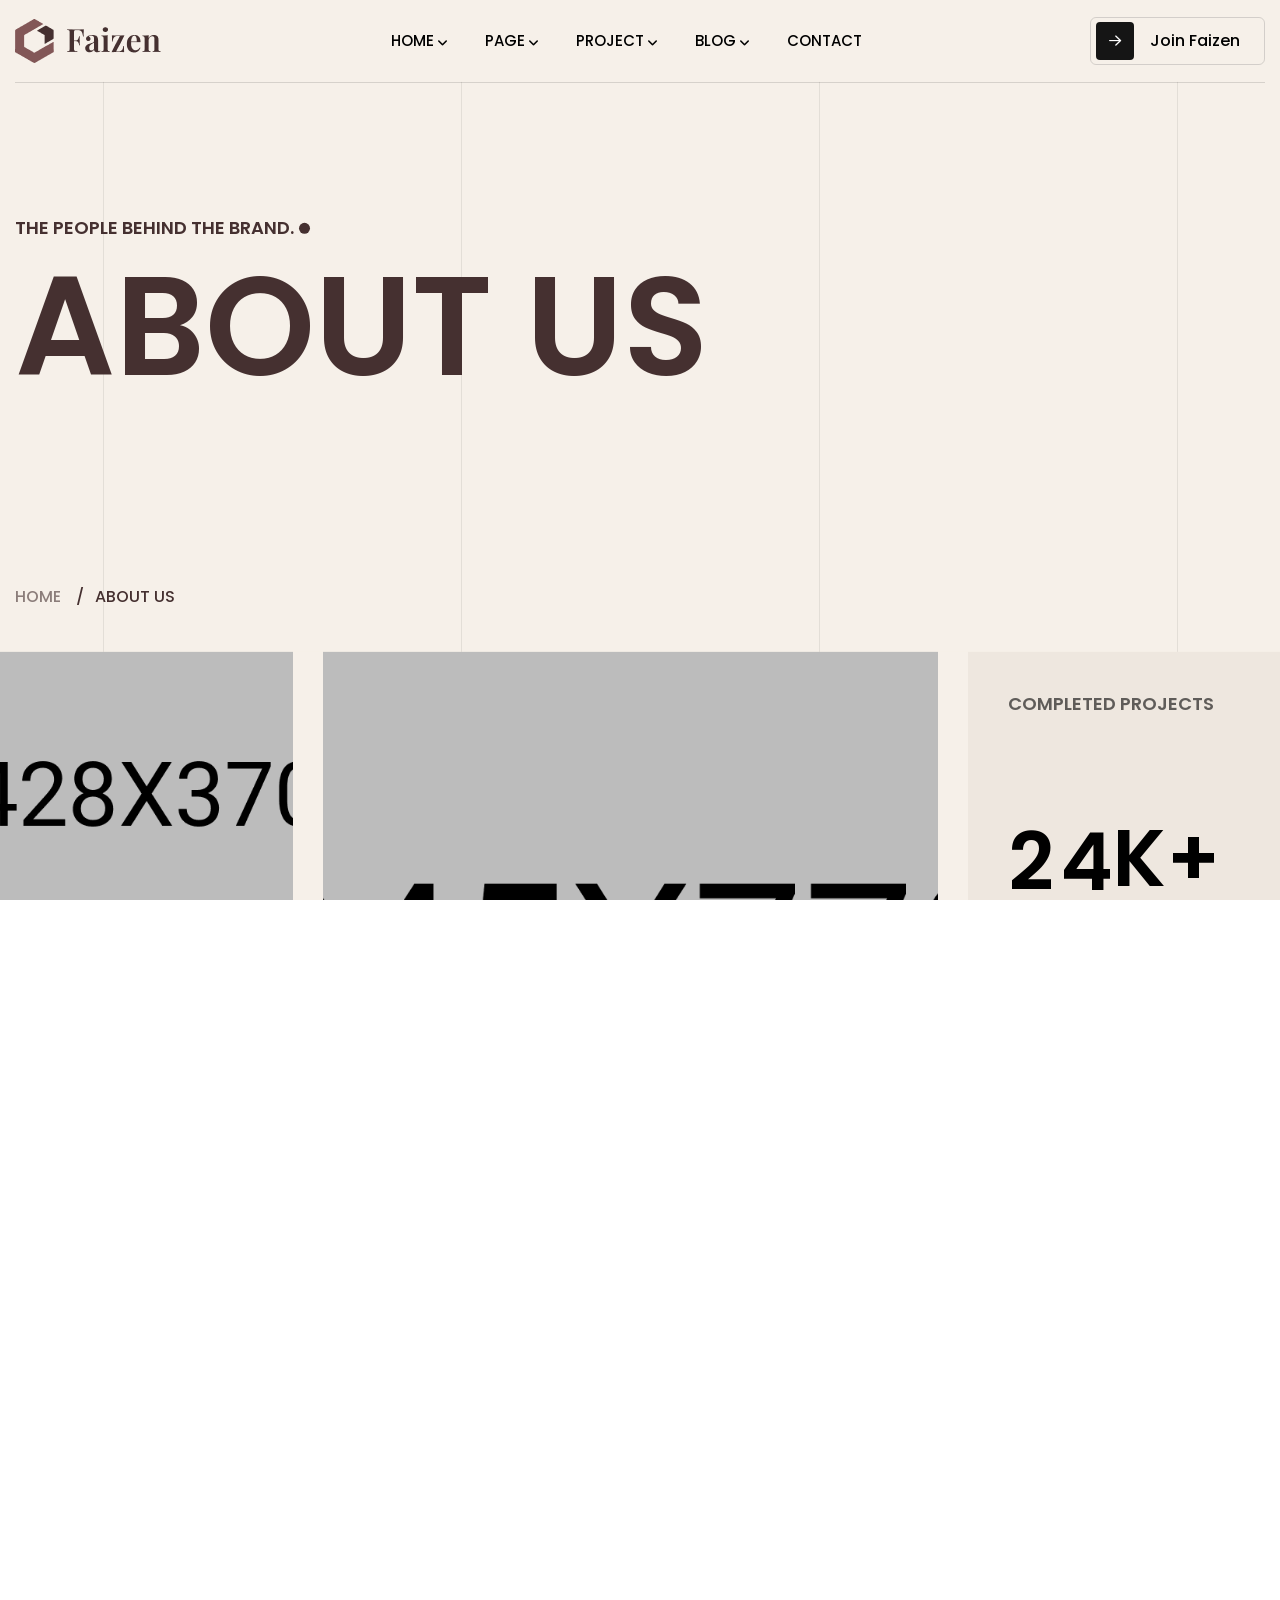
==== about-us.html @ df2a7b98 "test" ====
<!doctype html>
<html class="no-js" lang="zxx">

<head>
    <meta charset="utf-8">
    <meta http-equiv="x-ua-compatible" content="ie=edge">
    <title>Faizen - Digital Agency HTML Template.</title>
    <meta name="description" content="">
    <meta name="author" content="soukhinkhan">
    <meta name="viewport" content="width=device-width, initial-scale=1">
    <!-- Place favicon.ico in the root directory -->
    <link rel="shortcut icon" type="image/x-icon" href="assets/imgs/logo/favicon.png">
    <link rel="preconnect" href="https://fonts.googleapis.com">
    <link rel="preconnect" href="https://fonts.gstatic.com">
    <link href="https://fonts.googleapis.com/css2?family=Sofia&display=swap" rel="stylesheet">
    <!-- CSS here -->
    <link rel="stylesheet" href="assets/css/vendor/bootstrap.min.css">
    <link rel="stylesheet" href="assets/css/vendor/animate.min.css">
    <link rel="stylesheet" href="assets/css/vendor/odometer.min.css">
    <link rel="stylesheet" href="assets/css/plugins/swiper.min.css">
    <link rel="stylesheet" href="assets/css/vendor/magnific-popup.css">
    <link rel="stylesheet" href="assets/css/vendor/fontawesome-pro.css"> 
    <link rel="stylesheet" href="assets/css/vendor/spacing.css">
    <link rel="stylesheet" href="assets/css/vendor/custom-font.css">
    <link rel="stylesheet" href="assets/css/main.css">
</head>


<body>


<!-- preloader start -->
<div id="preloader">
    <div class="preloader-close">x</div>
    <div class="sk-three-bounce">
        <div class="sk-child sk-bounce1"></div>
        <div class="sk-child sk-bounce2"></div>
        <div class="sk-child sk-bounce3"></div>
    </div>
</div>
<!-- preloader start -->

<!-- Backtotop start -->
<div class="backtotop-wrap cursor-pointer">
    <svg class="backtotop-circle svg-content" width="100%" height="100%" viewBox="-1 -1 102 102">
        <path d="M50,1 a49,49 0 0,1 0,98 a49,49 0 0,1 0,-98" />
    </svg>
</div>
<!-- Backtotop end -->

<!-- Offcanvas area start -->
<div class="fix">
    <div class="offcanvas__area">
        <div class="offcanvas__wrapper">
            <div class="offcanvas__content">
                <div class="offcanvas__top d-flex justify-content-between align-items-center">
                    <div class="offcanvas__logo">
                        <a href="index.html">
                            <img src="assets/imgs/logo/logo-2.png" alt="logo not found">
                        </a>
                    </div>
                    <div class="offcanvas__close">
                        <button class="offcanvas-close-icon animation--flip">
                                <span class="offcanvas-m-lines">
                              <span class="offcanvas-m-line line--1"></span><span class="offcanvas-m-line line--2"></span><span class="offcanvas-m-line line--3"></span>
                                </span>
                        </button>
                    </div>
                </div>
                <div class="mobile-menu fix"></div>
                <div class="offcanvas__social">
                    <h3 class="offcanvas__title mb-20">Subscribe & Follow</h3>
                    <ul>
                        <li><a href="https://www.facebook.com/"><i class="fab fa-facebook-f"></i></a></li>
                        <li><a href="https://pinterest.com/"><i class="fa-brands fa-pinterest-p"></i></a></li>
                        <li><a href="https://youtube.com/"><i class="fab fa-youtube"></i></a></li>
                        <li><a href="https://linkedin.com/"><i class="fab fa-linkedin"></i></a></li>
                    </ul>
                </div>
            </div>
        </div>
    </div>
</div>
<div class="offcanvas__overlay"></div>
<div class="offcanvas__overlay-white"></div>
<!-- Offcanvas area start -->

<!-- Header area start -->
<header>
    <div id="header-sticky" class="header header-2">
        <div class="container">
            <div class="mega__menu-wrapper p-relative">
                <div class="header__main header2__main">
                    <div class="header__left">
                        <div class="header__logo">
                            <a href="index.html">
                                <div class="logo">
                                    <img src="assets/imgs/logo/logo.png" alt="logo not found">
                                </div>
                            </a>
                        </div>
                    </div>
                    <div class="header__middle header-2__middle">
                        <div class="mean__menu-wrapper d-none d-xl-block">
                            <div class="main-menu main-menu-2">
                                <nav id="mobile-menu">
                                    <ul>
                                        <li class="has-dropdown active">
                                            <a href="javascript:void(0)">Home</a>
                                            <ul class="submenu">
                                                <li class="active"><a href="index.html">Creative Agency</a></li>
                                                <li><a href="index-2.html">Branding</a></li>
                                            </ul>
                                        </li>
                                        <li class="has-dropdown ">
                                            <a href="javascript:void(0)">Page</a>
                                            <ul class="submenu">
                                                <li><a href="about-us.html">About us</a></li>
                                                <li><a href="team.html">team</a></li>
                                                <li><a href="team-details.html">team-details</a></li>
                                                <li><a href="service.html">Service</a></li>
                                                <li><a href="service-details.html">Service Details</a></li>
                                                <li><a href="faq.html">faq</a></li>
                                                <li><a href="career.html">career</a></li>
                                                <li><a href="career-details.html">career details</a></li>
                                                <li><a href="404.html">404 Page</a></li>
                                            </ul>
                                        </li>
                                        <li class="has-dropdown">
                                            <a href="project.html">project</a>
                                            <ul class="submenu">
                                                <li><a href="project.html">project</a></li>
                                                <li><a href="project-details.html">project details</a></li>
                                            </ul>
                                        </li>
                                        <li class="has-dropdown">
                                            <a href="blog.html">blog</a>
                                            <ul class="submenu">
                                                <li><a href="blog.html">blog grid</a></li>
                                                <li><a href="blog-list.html">blog list</a></li>
                                                <li><a href="blog-details.html">blog details</a></li>
                                            </ul>
                                        </li>
                                        <li>
                                            <a href="contact.html">Contact</a>
                                        </li>
                                    </ul>
                                </nav>
                            </div>
                        </div>
                    </div>
                    <div class="header__right header2__right">
                        <div class="header__action d-flex align-items-center">
                            <div class="header__btn-wrap d-none d-sm-inline-flex">
                                <a href="contact.html" class="title-btn rr-btn btn-transparent"><span><i class="fa-regular fa-arrow-right"></i></span>Join Faizen</a>
                            </div>
                            <div class="header__hamburger ml-20 d-xl-none">
                                <div class="sidebar__toggle">
                                    <button class="bar-icon">
                                        <span></span>
                                        <span></span>
                                        <span></span>
                                    </button>
                                </div>
                            </div>
                        </div>
                    </div>
                </div>
            </div>
        </div>
    </div>
</header>

<div id="popup-search-box">
    <div class="box-inner-wrap d-flex align-items-center">
        <form id="form" action="#" method="get" role="search">
            <input id="popup-search" type="text" name="s" placeholder="Type keywords here...">
        </form>
        <div class="search-close"><i class="fa-sharp fa-regular fa-xmark"></i></div>
    </div>
</div>
<!-- Header area end -->

<!-- Body main wrapper start -->
 <div id="smooth-wrapper">
    <div id="smooth-content">
        <main>
            
            <section class="breadcrumb-section__area breadcrumb-section breadcrumb-section__space body-bg">
                <div class="container">
                    <div class="breadcrumb-section__shape__wrap">
                        <div class="breadcrumb-section__border__shape"></div>
                        <div class="breadcrumb-section__border__shape"></div>
                        <div class="breadcrumb-section__border__shape"></div>
                        <div class="breadcrumb-section__border__shape"></div>
                    </div>
                    <div class="breadcrumb-section__text">
                        <span class="breadcrumb-section__subtitle">The People Behind the Brand.</span>
                        <h3 class="breadcrumb-section__title">About us</h3>
                    </div>
                    <div class="breadcrumb__item">
                        <a href="index.html">Home</a>
                        <a href="about-us.html"><span><span class="clash">/</span> About us</span></a>
                    </div>
                </div>
            </section>

            <section class="portfolio-section__area portfolio-section body-bg">
                <div class="portfolio-section__wrapper">
                    <div class="portfolio-section__item item-1">
                        <div class="portfolio-section__thumb">
                            <img src="assets/imgs/images/portfolio-02.jpg" alt="image not found">
                        </div>
                    </div>
                    <div class="portfolio-section__item item-2">
                        <div class="portfolio-section__thumb">
                            <img src="assets/imgs/images/portfolio-01.jpg" alt="image not found">
                        </div>
                    </div>
                    <div class="portfolio-section__item item-3">
                        <div class="portfolio-section__content">
                            <span>Completed Projects</span>
                            <h4><span class="odometer" data-count="24">0</span>k+</h4>
                        </div>
                    </div>
                    <div class="portfolio-section__item item-4">
                        <div class="portfolio-section__content">
                            <span>Satisfied Clients</span>
                            <h4><span class="odometer" data-count="7">0</span>m+</h4>
                        </div>
                    </div>
                    <div class="portfolio-section__item item-5">
                        <div class="portfolio-section__thumb">
                            <img src="assets/imgs/images/portfolio-03.jpg" alt="image not found">
                        </div>
                    </div>
                </div>
             </section>

            <section class="about-section__area about-section section-space-top-140 body-bg overflow-hidden">
                <div class="container">
                    <div class="section__title-wrapper-4 section__title-wrapper-4-5 hero">
                        <h2 class="section__title _split_text">
                            Connecting <br> <img src="assets/imgs/images/title-thumb-01.jpg" alt="image not found"> <span>Brands
                                to</span> <br> <span class="section__subtitle">Their Customers.</span>
                        </h2>
                        <div class="p-relative">
                            <p class="section__title__dec rr_title_anim">Orci natoque penatibus magnis dis parturient <br> montes,
                                nascetu mus ornare augue massa lacinia <br>
                                magna commodo Cras ultricies nulla a enim <br> laoreet egestas.</p>
                            <div class="about-section__left about-section__left-2">
                                <div class="clients__author">
                                    <div class="clients__author__thumb">
                                        <img src="assets/imgs/images/author-01.jpg" alt="image not found" class="image-1">
                                        <img src="assets/imgs/images/author-02.jpg" alt="image not found" class="image-2">
                                        <img src="assets/imgs/images/author-03.jpg" alt="image not found" class="image-3">
                                        <img src="assets/imgs/images/author-04.jpg" alt="image not found" class="image-4">
                                    </div>
                                    <div class="clients__author__text">
                                        <span>More Then 34K <br>
                                            Clients Reviews.</span>
                                    </div>
                                </div>
                            </div>
                        </div>
                    </div>
                </div>
                <div class="about-section__thumb__wrapper">
                    <div class="about-section__thumb__wrapper-img jarallax" data-background="assets/imgs/images/about-us-section-thumb.jpg"></div>
                </div>
            </section>

            <section class="services-section__area services-section section-space body-bg">
                <div class="container">
                    <div class="section__title-wrapper hero">
                        <h2 class="section__title-wrapper-title _split_text">Discover our <br> <span>expertise.</span></h2>
                    </div>
                    <div class="row align-items-center flex-column-reverse flex-lg-row">
                        <div class="col-lg-5">
                            <div class="services__content__wrapper">
                                <div class="tab-content" id="v-pills-tabContent">
                                    <div class="tab-pane fade show active" id="v-pills-home" role="tabpanel"
                                        aria-labelledby="v-pills-home-tab" tabindex="0">
                                        <div class="services__item">
                                            <div class="services__content">
                                                <div class="services__icon">
                                                    <img src="assets/imgs/icon/services-icon-01.png" alt="icon">
                                                </div>
                                                <h3 class="services__title"><a href="service-details.html">UI/ux design</a></h3>
                                                <p class="services__dec">Orci natoque penaibus magns pauen montes <br>
                                                    nasceu ona augue massa lacn magn comodo <br>
                                                    ultricies nulla a laoreet egestas.</p>
                                            </div>
                                            <div class="services__thumb">
                                                <img src="assets/imgs/images/services-02.jpg" alt="image not found">
                                            </div>
                                        </div>
            
                                    </div>
                                    <div class="tab-pane fade" id="v-pills-profile" role="tabpanel"
                                        aria-labelledby="v-pills-profile-tab" tabindex="0">
                                        <div class="services__item">
                                            <div class="services__content">
                                                <div class="services__icon">
                                                    <img src="assets/imgs/icon/services-icon-01.png" alt="icon">
                                                </div>
                                                <h3 class="services__title"><a href="service-details.html">Branding</a></h3>
                                                <p class="services__dec">Orci natoque penaibus magns pauen montes <br>
                                                    nasceu ona augue massa lacn magn comodo <br>
                                                    ultricies nulla a laoreet egestas.</p>
                                            </div>
                                            <div class="services__thumb">
                                                <img src="assets/imgs/images/services-03.jpg" alt="image not found">
                                            </div>
                                        </div>
                                    </div>
                                    <div class="tab-pane fade" id="v-pills-messages" role="tabpanel"
                                        aria-labelledby="v-pills-messages-tab" tabindex="0">
                                        <div class="services__item">
                                            <div class="services__content">
                                                <div class="services__icon">
                                                    <img src="assets/imgs/icon/services-icon-01.png" alt="icon">
                                                </div>
                                                <h3 class="services__title"><a href="service-details.html">Motion Design</a></h3>
                                                <p class="services__dec">Orci natoque penaibus magns pauen montes <br>
                                                    nasceu ona augue massa lacn magn comodo <br>
                                                    ultricies nulla a laoreet egestas.</p>
                                            </div>
                                            <div class="services__thumb">
                                                <img src="assets/imgs/images/services-04.jpg" alt="image not found">
                                            </div>
                                        </div>
                                    </div>
                                    <div class="tab-pane fade" id="v-pills-settings" role="tabpanel"
                                        aria-labelledby="v-pills-settings-tab" tabindex="0">
                                        <div class="services__item">
                                            <div class="services__content">
                                                <div class="services__icon">
                                                    <img src="assets/imgs/icon/services-icon-01.png" alt="icon">
                                                </div>
                                                <h3 class="services__title"><a href="service-details.html">development</a></h3>
                                                <p class="services__dec">Orci natoque penaibus magns pauen montes <br>
                                                    nasceu ona augue massa lacn magn comodo <br>
                                                    ultricies nulla a laoreet egestas.</p>
                                            </div>
                                            <div class="services__thumb">
                                                <img src="assets/imgs/images/services-01.jpg" alt="image not found">
                                            </div>
                                        </div>
                                    </div>
                                </div>
                            </div>
                        </div>
                        <div class="col-lg-7">
                            <div class="services__tab__wrapper">
                                <div class="nav nav-pills" id="v-pills-tab" role="tablist" aria-orientation="vertical">
                                    <div class="nav-link active" id="v-pills-home-tab" data-bs-toggle="pill"
                                        data-bs-target="#v-pills-home" role="tab" aria-controls="v-pills-home" aria-selected="true">
                                        <div class="services__tab__title">UI/ux design <span>creative</span></div>
            
                                    </div>
                                    <div class="nav-link" id="v-pills-profile-tab" data-bs-toggle="pill"
                                        data-bs-target="#v-pills-profile" role="tab" aria-controls="v-pills-profile"
                                        aria-selected="false">
                                        <div class="services__tab__title">Branding <span>creative</span></div>
            
                                    </div>
                                    <div class="nav-link" id="v-pills-messages-tab" data-bs-toggle="pill"
                                        data-bs-target="#v-pills-messages" role="tab" aria-controls="v-pills-messages"
                                        aria-selected="false">
                                        <div class="services__tab__title">Motion Design <span>creative</span></div>
            
                                    </div>
                                    <div class="nav-link" id="v-pills-settings-tab" data-bs-toggle="pill"
                                        data-bs-target="#v-pills-settings" role="tab" aria-controls="v-pills-settings"
                                        aria-selected="false">
                                        <div class="services__tab__title">development <span>creative</span></div>
            
                                    </div>
                                </div>
                            </div>
                        </div>
                    </div>
                </div>
            </section>

            <div class="video-section__area video-section">
                <div class="video-section__thumb jarallax" data-background="assets/imgs/images/video-thumb.jpg">
                    <div class="video-section__play">
                        <a class="popup-video" href="https://www.youtube.com/watch?v=eHJnEHyyN1Y"><i
                                class="fa-sharp fa-solid fa-play"></i></a>
                    </div>
                </div>
            </div>

            <div class="brand-section__area brand-section brand-border-minuas brand-section-2 body-bg">
                <div class="container">
                    <div class="swiper sk-logo-slide__active">
                        <div class="swiper-wrapper">
                            <div class="swiper-slide">
                                <div class="brand-section__logo">
                                    <svg width="120" height="58" viewBox="0 0 120 58" fill="none" xmlns="http://www.w3.org/2000/svg">
                                        <g opacity="0.5">
                                        <g>
                                        <path d="M57.8691 28.9345C57.8691 44.9143 44.9143 57.8691 28.9345 57.8691C12.9548 57.8691 0 44.9143 0 28.9345C0 12.9548 12.9548 0 28.9345 0C44.9143 0 57.8691 12.9548 57.8691 28.9345Z" fill="#453030"/>
                                        </g>
                                        <g>
                                        <path d="M91.0656 28.9345C91.0656 44.9143 78.1108 57.8691 62.1311 57.8691C46.1513 57.8691 33.1965 44.9143 33.1965 28.9345C33.1965 12.9548 46.1513 0 62.1311 0C78.1108 0 91.0656 12.9548 91.0656 28.9345Z" fill="#453030"/>
                                        </g>
                                        <g>
                                        <path d="M120 28.9345C120 44.9143 107.045 57.8691 91.0655 57.8691C75.0858 57.8691 62.131 44.9143 62.131 28.9345C62.131 12.9548 75.0858 0 91.0655 0C107.045 0 120 12.9548 120 28.9345Z" fill="#453030"/>
                                        </g>
                                        </g>
                                    </svg>
                                </div>
                            </div>
                            <div class="swiper-slide">
                                <div class="brand-section__logo">
                                    <svg width="80" height="77" viewBox="0 0 80 77" fill="none" xmlns="http://www.w3.org/2000/svg">
                                        <g opacity="0.5">
                                        <path d="M69.5779 50.9662C69.5779 61.476 61.0535 70.0004 50.5437 70.0004C46.4497 70.0004 42.6675 68.7123 39.5662 66.5053C41.7568 64.9711 43.6602 62.9364 45.0878 60.4669L52.7178 47.1512C53.9157 45.0673 53.1937 42.4172 51.1262 41.2194C50.3304 40.76 49.8053 40.6041 48.7387 40.6041H35.1604C34.422 40.6041 33.7329 40.4236 33.134 40.1118C32.7483 39.8985 32.3956 39.636 32.092 39.3324C31.3126 38.553 30.8203 37.4618 30.8203 36.264C30.8203 33.8765 32.7648 31.9238 35.1604 31.9238H50.5437C53.3906 31.9238 56.0898 32.5556 58.5101 33.6878C65.0572 36.6906 69.5779 43.2951 69.5779 50.958V50.9662Z" fill="#453030" stroke="#F6F0E9" stroke-width="3.74" stroke-miterlimit="10"/>
                                        <path d="M19.08 67.4808C9.95674 62.2546 6.78985 50.629 12.016 41.5057C14.0507 37.9532 17.0453 35.3114 20.4994 33.7197C20.7373 36.3862 21.566 39.0444 23.0017 41.5057L30.7713 54.7476C31.9855 56.8233 34.6438 57.5125 36.7113 56.3064C37.5071 55.8388 37.9009 55.4614 38.426 54.5343C38.5573 54.3045 45.17 42.7446 45.17 42.7446C45.5392 42.1046 46.0397 41.5959 46.5976 41.2349C46.975 41.0052 47.377 40.8329 47.7954 40.7181C48.862 40.4309 50.0516 40.5458 51.0854 41.1365C53.1611 42.3261 53.8831 44.9762 52.6934 47.0519L45.0469 60.4086C43.6276 62.8863 41.7488 64.9128 39.5582 66.447C33.7003 70.6313 25.7256 71.2794 19.0718 67.4726L19.08 67.4808Z" fill="#453030" stroke="#F6F0E9" stroke-width="3.74" stroke-miterlimit="10"/>
                                        <path d="M30.1066 15.3179C39.2299 10.0917 50.8555 13.2504 56.0899 22.3737C58.1246 25.9262 58.8876 29.8479 58.5102 33.6301C56.0899 32.4897 53.3743 31.858 50.5274 31.8416H35.1769C32.7731 31.8416 30.8286 33.786 30.8204 36.1735C30.8204 37.0924 30.9435 37.6256 31.4768 38.5527C31.608 38.7825 38.229 50.3342 38.229 50.3342C38.5982 50.9742 38.7787 51.6634 38.8115 52.3361C38.8115 52.7792 38.7623 53.214 38.6474 53.6324C38.3602 54.699 37.6547 55.6671 36.6209 56.2578C34.5452 57.4475 31.887 56.7255 30.6973 54.6498L23.0509 41.3012C21.6315 38.8317 20.8357 36.1735 20.6141 33.507C19.966 26.3364 23.4529 19.1247 30.0984 15.3179H30.1066Z" fill="#453030" stroke="#F6F0E9" stroke-width="3.74" stroke-miterlimit="10"/>
                                        <path d="M43.9808 4.91443C43.9808 7.35394 42.0059 9.32886 39.5664 9.32886C37.1269 9.32886 35.152 7.35394 35.152 4.91443C35.152 2.47492 37.1269 0.5 39.5664 0.5C42.0059 0.5 43.9808 2.47492 43.9808 4.91443Z" fill="#453030" stroke="#F6F0E9"/>
                                        <path d="M2.70821 59.3313C4.81519 58.1162 7.5127 58.8378 8.73653 60.9463C9.95847 63.0516 9.2312 65.7494 7.12121 66.9741C5.01593 68.196 2.31813 67.4688 1.09345 65.3588C-0.128386 63.2537 0.598653 60.5562 2.70821 59.3313Z" fill="#453030" stroke="#F6F0E9"/>
                                        <path d="M71.9361 66.974C69.8202 65.7576 69.0915 63.0683 70.3072 60.9537C71.5237 58.8378 74.2129 58.1091 76.3275 59.3248C78.4434 60.5412 79.1722 63.2305 77.9564 65.3451C76.74 67.461 74.0508 68.1898 71.9361 66.974Z" fill="#453030" stroke="#F6F0E9"/>
                                        </g>
                                    </svg>                                        
                                </div>
                            </div>
                            <div class="swiper-slide">
                                <div class="brand-section__logo">
                                    <svg width="70" height="70" viewBox="0 0 70 70" fill="none" xmlns="http://www.w3.org/2000/svg">
                                        <g opacity="0.5">
                                        <path d="M12.457 35.0005C12.457 47.4498 22.5492 57.542 34.9985 57.542C46.6796 57.542 56.2841 48.6586 57.4246 37.279H47.0939C46.0215 42.9819 41.0056 47.3056 34.9985 47.3056C28.2127 47.3056 22.6934 41.7862 22.6934 35.0005C22.6934 28.2147 28.2127 22.698 34.9985 22.698C37.7857 22.698 40.3579 23.6314 42.4241 25.1967L48.6068 17.0318C44.8258 14.1633 40.1115 12.459 35.0011 12.459C22.5518 12.459 12.4597 22.5511 12.4597 35.0005H12.457Z" fill="#453030"/>
                                        <path d="M57.4248 32.7202H47.0941C46.7427 30.8533 45.964 29.1359 44.8706 27.6649L41.2155 30.3787C42.1778 31.6687 42.7468 33.2682 42.7468 34.9961C42.7468 39.27 39.27 42.7468 34.9961 42.7468C30.7222 42.7468 27.2454 39.2726 27.2454 34.9961C27.2454 30.7196 30.7222 27.2506 34.9961 27.2506C36.7502 27.2506 38.3706 27.838 39.6711 28.8238L34.9961 34.9987L56.5255 13.4693L59.7505 10.2442C53.3082 3.80455 44.4668 0 34.9987 0C15.7006 0 0 15.7006 0 34.9987C0 54.2967 15.7006 70 34.9987 70C54.2967 70 68.7467 55.5186 69.9266 37.2772H69.9974V32.7202H57.4248ZM34.9987 65.4429C18.2125 65.4429 4.55707 51.7875 4.55707 34.9987C4.55707 18.2099 18.2125 4.55707 34.9987 4.55707C41.7818 4.55707 48.1953 6.80413 53.379 10.7293L48.607 17.0326L42.4242 25.1976C40.3581 23.6296 37.7859 22.6988 34.9987 22.6988C28.2129 22.6988 22.6936 28.2182 22.6936 35.0013C22.6936 41.7845 28.2129 47.3064 34.9987 47.3064C41.0057 47.3064 46.0217 42.9801 47.0941 37.2798H65.359C64.1896 53.0067 51.0192 65.4456 34.9987 65.4456V65.4429Z" fill="#453030"/>
                                        <path d="M57.4771 18.3018L44.873 27.6676C45.9664 29.1359 46.7452 30.8534 47.0965 32.7229H57.4273C57.0838 29.3116 55.9799 26.1232 54.2861 23.3334L57.4771 18.3044V18.3018Z" fill="#453030"/>
                                        </g>
                                    </svg>                                                                               
                                </div>
                            </div>
                            <div class="swiper-slide">
                                <div class="brand-section__logo">
                                    <svg width="73" height="80" viewBox="0 0 73 80" fill="none" xmlns="http://www.w3.org/2000/svg">
                                        <g opacity="0.5">
                                        <path d="M36.2006 5.08704C37.4722 5.08704 38.503 3.94827 38.503 2.54352C38.503 1.13877 37.4722 0 36.2006 0C34.929 0 33.8982 1.13877 33.8982 2.54352C33.8982 3.94827 34.929 5.08704 36.2006 5.08704Z" fill="#453030"/>
                                        <path d="M38.1997 35.174C38.1997 35.174 38.1686 23.7398 38.1997 19.1973C38.2231 15.9615 38.3631 7.1875 45.667 7.1875C51.3607 7.1875 52.0374 11.0922 52.0374 12.6946C52.0374 14.6314 51.0807 18.0772 45.9003 19.0028C39.561 20.1307 39.1565 25.9411 38.192 35.174H38.1997Z" fill="#453030"/>
                                        <path d="M34.1861 35.174C34.1861 35.174 34.2172 23.7398 34.1861 19.1973C34.1627 15.9615 34.0227 7.1875 26.7189 7.1875C21.0251 7.1875 20.3484 11.0922 20.3484 12.6946C20.3484 14.6314 21.3051 18.0772 26.4855 19.0028C32.8249 20.1307 33.2293 25.9411 34.1939 35.174H34.1861Z" fill="#453030"/>
                                        <path d="M36.185 80.0004C37.4565 80.0004 38.4873 78.8616 38.4873 77.4569C38.4873 76.0521 37.4565 74.9133 36.185 74.9133C34.9134 74.9133 33.8826 76.0521 33.8826 77.4569C33.8826 78.8616 34.9134 80.0004 36.185 80.0004Z" fill="#453030"/>
                                        <path d="M34.1862 44.8274C34.1862 44.8274 34.2173 56.2616 34.1862 60.8041C34.1629 64.0399 34.0228 72.8139 26.719 72.8139C21.0252 72.8139 20.3485 68.9092 20.3485 67.3068C20.3485 65.37 21.3052 61.9242 26.4856 60.9986C32.825 59.8707 33.2295 54.0603 34.194 44.8274H34.1862Z" fill="#453030"/>
                                        <path d="M38.1997 44.8274C38.1997 44.8274 38.1686 56.2616 38.1997 60.8041C38.2231 64.0399 38.3631 72.8139 45.667 72.8139C51.3607 72.8139 52.0374 68.9092 52.0374 67.3068C52.0374 65.37 51.0807 61.9242 45.9003 60.9986C39.561 59.8707 39.1565 54.0603 38.192 44.8274H38.1997Z" fill="#453030"/>
                                        <path d="M2.30239 37.4456C3.57026 37.4456 4.60478 38.5812 4.60478 39.9891C4.60478 41.397 3.57804 42.5326 2.30239 42.5326C1.02674 42.5326 0 41.397 0 39.9891C0 38.5812 1.02674 37.4456 2.30239 37.4456Z" fill="#453030"/>
                                        <path d="M31.8291 37.7795C31.8291 37.7795 21.4839 37.8184 17.377 37.7795C14.4445 37.7562 6.51062 37.6006 6.51062 29.5267C6.51062 23.234 10.042 22.4873 11.4888 22.4873C13.2389 22.4873 16.3658 23.5374 17.1981 29.27C18.217 36.2705 23.4752 36.7217 31.8291 37.7873V37.7795Z" fill="#453030"/>
                                        <path d="M31.8291 42.2136C31.8291 42.2136 21.4839 42.1747 17.377 42.2136C14.4445 42.2369 6.51062 42.3925 6.51062 50.4664C6.51062 56.7591 10.042 57.5058 11.4888 57.5058C13.2389 57.5058 16.3658 56.4557 17.1981 50.7231C18.217 43.7226 23.4752 43.2714 31.8291 42.2058V42.2136Z" fill="#453030"/>
                                        <path d="M70.0832 42.548C68.8153 42.548 67.7808 41.4123 67.7808 40.0045C67.7808 38.5966 68.8075 37.4609 70.0832 37.4609C71.3588 37.4609 72.3855 38.5966 72.3855 40.0045C72.3855 41.4123 71.3588 42.548 70.0832 42.548Z" fill="#453030"/>
                                        <path d="M40.564 42.2136C40.564 42.2136 50.9092 42.1747 55.0161 42.2136C57.9486 42.2369 65.8825 42.3925 65.8825 50.4664C65.8825 56.7591 62.3511 57.5058 60.9044 57.5058C59.1542 57.5058 56.0273 56.4557 55.195 50.7231C54.1761 43.7226 48.9179 43.2714 40.564 42.2058V42.2136Z" fill="#453030"/>
                                        <path d="M40.564 37.7795C40.564 37.7795 50.9092 37.8184 55.0161 37.7795C57.9486 37.7562 65.8825 37.6006 65.8825 29.5267C65.8825 23.234 62.3511 22.4873 60.9044 22.4873C59.1542 22.4873 56.0273 23.5374 55.195 29.27C54.1761 36.2705 48.9179 36.7217 40.564 37.7873V37.7795Z" fill="#453030"/>
                                        </g>
                                    </svg>                                         
                                </div>
                            </div>
                            <div class="swiper-slide">
                                <div class="brand-section__logo">
                                    <svg width="87" height="60" viewBox="0 0 87 60" fill="none" xmlns="http://www.w3.org/2000/svg">
                                        <g opacity="0.5">
                                        <path d="M42.5712 4.45948C45.188 4.45948 47.3071 6.57866 47.3071 9.19538C47.3071 11.8121 45.188 13.9313 42.5712 13.9313C39.9545 13.9313 37.8353 11.8121 37.8353 9.19538C37.8353 6.57866 39.9545 4.45948 42.5712 4.45948ZM42.5712 0C37.5036 0 33.3759 4.12779 33.3759 9.19538C33.3759 14.263 37.5 18.3908 42.5712 18.3908C47.6425 18.3908 51.7666 14.2667 51.7666 9.19538C51.7666 4.1241 47.6425 0 42.5712 0Z" fill="#453030"/>
                                        <path d="M22.6509 11.4183C21.7811 13.0547 19.9752 14.1198 17.9519 13.906C15.6595 13.6628 13.8462 11.7242 13.7393 9.42073C13.614 6.7045 15.7811 4.46002 18.4678 4.46002C19.8831 4.46002 21.1546 5.08287 22.0207 6.06691C22.6177 6.74504 23.5539 7.00303 24.3978 6.68239C24.4715 6.65291 24.5453 6.62711 24.6153 6.59762C25.9642 6.08165 26.4249 4.37894 25.4961 3.27697C23.5944 1.01774 20.6239 -0.31273 17.3732 0.0631931C13.1717 0.553368 9.79579 3.94405 9.32773 8.14923C8.71225 13.6812 13.0501 18.3876 18.4641 18.3876C21.9801 18.3876 25.0428 16.4011 26.587 13.4932C27.3536 12.0485 26.2664 10.3089 24.6337 10.2979C24.619 10.2979 24.6005 10.2979 24.5858 10.2979C23.786 10.2905 23.0268 10.7107 22.6472 11.4183H22.6509Z" fill="#453030"/>
                                        <path d="M35.7278 33.3344L35.9522 33.5589C39.2095 37.0369 39.4243 42.3444 36.5974 46.0601L36.597 46.0607C36.3302 46.412 36.0476 46.7405 35.7354 47.0493L35.7317 47.0531L26.6468 56.1379C24.9048 57.8799 22.6224 58.8742 20.1755 58.9711L20.1569 58.9719L20.1384 58.9733C20.0392 58.9809 19.9374 58.9814 19.7839 58.9814C17.1922 58.9814 14.76 57.977 12.9246 56.1416L9.32754 52.5445L9.32731 52.5443L3.83612 47.0568C0.0546282 43.2753 0.0546283 37.116 3.83612 33.3345L12.9246 24.2461C14.7565 22.4142 17.1925 21.4062 19.7839 21.4062C22.3755 21.4062 24.8078 22.4107 26.6432 24.2461L35.7278 33.3344ZM31.1385 42.4673L32.8456 40.7602H32.021C32.2002 39.7627 31.9038 38.6974 31.1304 37.927C31.1301 37.9267 31.1297 37.9264 31.1294 37.9261L22.0464 28.8394L22.0433 28.8362C21.4172 28.2155 20.5986 27.8977 19.7765 27.8977C18.9569 27.8977 18.1321 28.2139 17.5067 28.8392L8.41825 37.9277C7.16448 39.1815 7.16664 41.214 8.41674 42.4695L8.41825 42.471L12.4318 46.4845L12.432 46.4847L17.5067 51.5558C17.5068 51.5559 17.5069 51.5559 17.507 51.556C17.8028 51.8517 18.1449 52.0761 18.5055 52.2306C18.9061 52.406 19.3398 52.4973 19.7728 52.4973H19.7802C19.8173 52.4973 19.8495 52.4959 19.8735 52.4945C19.8944 52.4933 19.9144 52.4918 19.9252 52.491L19.9277 52.4908C19.9329 52.4904 19.9367 52.4901 19.9394 52.49H19.9775L20.0271 52.485C20.0538 52.4823 20.0765 52.4793 20.0907 52.4774L20.0941 52.4769C20.1922 52.4709 20.3193 52.4575 20.4643 52.4181C20.4738 52.4161 20.4894 52.4128 20.5067 52.4086C20.5168 52.4062 20.5298 52.403 20.545 52.3989C20.56 52.396 20.5915 52.3899 20.6328 52.3794H20.7574L20.9068 52.2898L20.9242 52.2811C20.9593 52.2684 21.0276 52.2423 21.1001 52.2062C21.1333 52.1911 21.1819 52.1685 21.2347 52.1409C21.2436 52.1367 21.2565 52.1306 21.2704 52.1236C21.2921 52.1128 21.3287 52.094 21.3731 52.0662C21.4312 52.0346 21.4873 52.0006 21.5415 51.9648C21.7171 51.8507 21.8931 51.7127 22.0537 51.5521L31.1385 42.4673Z" fill="#453030" stroke="#F6F0E9" stroke-width="2"/>
                                        <path d="M35.7279 47.0542L35.7241 47.0579L26.6393 56.1427C24.8973 57.8847 22.6149 58.879 20.168 58.976L20.168 58.9759L20.1564 58.9765C20.0294 58.983 19.9065 58.9862 19.7764 58.9862C17.1815 58.9862 14.7491 57.9785 12.9171 56.1464L9.8439 53.0732C10.8063 51.2953 11.9625 49.3733 13.2951 47.3448L17.5066 51.5532C17.5067 51.5533 17.5068 51.5534 17.5069 51.5535C17.7955 51.8421 18.1371 52.0748 18.511 52.2306C18.91 52.4044 19.3417 52.4948 19.7727 52.4948H19.78C19.7827 52.4948 19.7857 52.4948 19.7891 52.4948C19.827 52.4949 19.9128 52.4952 20.0125 52.4845C20.0586 52.4814 20.0942 52.4766 20.1116 52.4743L20.1306 52.4716L20.1373 52.4707L20.1675 52.4677L20.2045 52.4611C20.2725 52.4491 20.3095 52.4428 20.339 52.4392L20.4155 52.4296L20.4658 52.4152C20.4712 52.4141 20.4784 52.4125 20.4867 52.4107C20.5363 52.4016 20.575 52.391 20.5998 52.3837C20.6011 52.3833 20.6024 52.3829 20.6038 52.3825C20.6342 52.3748 20.6628 52.3669 20.6862 52.3601C20.6921 52.3587 20.6981 52.3572 20.7039 52.3557C20.7577 52.342 20.8031 52.3258 20.8379 52.3117L20.8971 52.292L20.9259 52.2776C20.9311 52.2755 20.9368 52.2731 20.943 52.2705C20.9467 52.269 20.9525 52.2668 20.9593 52.2642C20.9651 52.262 20.9717 52.2594 20.9783 52.2568C21.0048 52.2463 21.042 52.2311 21.0852 52.2105L21.0914 52.2078C21.1002 52.2041 21.119 52.196 21.1392 52.1868C21.1679 52.1737 21.2074 52.155 21.2529 52.1296C21.2584 52.127 21.2642 52.1241 21.2703 52.1211C21.2919 52.1103 21.3285 52.0915 21.3729 52.0637C21.431 52.0321 21.4872 51.9981 21.5414 51.9622C21.7256 51.8424 21.892 51.7059 22.0414 51.5614L22.0475 51.5556L22.0535 51.5496L31.0534 42.5496L32.001 42.696L36.0388 46.7307C35.9385 46.8405 35.8349 46.9483 35.7279 47.0542Z" fill="#453030" stroke="#F6F0E9" stroke-width="2"/>
                                        <path d="M59.0762 33.3347L59.1264 33.3848L59.1397 33.3948C62.8722 37.1803 62.8559 43.3027 59.0908 47.0678L50.0023 56.1563L50.0017 56.157C48.17 57.992 45.7343 58.9998 43.143 58.9998C40.5525 58.9998 38.1203 57.9926 36.2843 56.1569C36.2841 56.1567 36.284 56.1565 36.2838 56.1563L33.9919 53.8608L33.9914 53.8602L27.199 47.0678C26.8824 46.7513 26.5935 46.422 26.3373 46.0803L26.3373 46.0803L26.3321 46.0735C25.0502 44.3943 24.3555 42.3557 24.3555 40.2049C24.3555 38.4461 24.82 36.762 25.6887 35.2881C25.7529 35.3518 25.8202 35.4186 25.8904 35.4884C26.5476 36.1419 27.4606 37.0559 28.4837 38.0973L28.4836 38.0973L28.4899 38.1036C28.4987 38.1124 28.5097 38.1238 28.5316 38.1468L28.533 38.1483C28.5518 38.1679 28.579 38.1964 28.6079 38.2252L28.609 38.2264L29.7319 39.3456C29.7321 39.3458 29.7323 39.346 29.7324 39.3461C29.7726 39.3863 29.8153 39.4367 29.8523 39.4882L29.8927 39.5443L29.9405 39.5944C30.0485 39.7075 30.1567 39.8205 30.2649 39.9335C30.4635 40.141 30.6621 40.3485 30.8593 40.5565C30.9339 41.2597 31.2445 41.9374 31.7745 42.4717L31.7777 42.4749L36.6902 47.3838L36.6905 47.384L40.8622 51.5558C41.4876 52.1811 42.3124 52.4973 43.132 52.4973C43.9498 52.4973 44.7789 52.1823 45.4054 51.5558L54.4902 42.471C55.7469 41.2143 55.7469 39.1844 54.4902 37.9277L45.4054 28.8429C44.7789 28.2164 43.9498 27.9014 43.132 27.9014C42.3125 27.9014 41.4878 28.2175 40.8625 28.8426C40.8624 28.8427 40.8623 28.8428 40.8622 28.8429L37.4587 32.2435C37.3571 32.1339 37.2525 32.0255 37.1444 31.9185C37.1437 31.9179 37.1431 31.9172 37.1424 31.9166L32.8738 27.648L36.2693 24.2494L36.2697 24.2491C38.1014 22.4141 40.537 21.4062 43.1283 21.4062C45.7191 21.4062 48.1515 22.4137 49.9876 24.2497L49.9877 24.2499L59.0762 33.3347Z" fill="#453030" stroke="#F6F0E9" stroke-width="2"/>
                                        <path d="M49.7912 45.9717C47.5077 42.875 47.2936 38.715 49.1547 35.4219C49.3845 35.6516 49.654 35.9222 49.9543 36.2255L49.9577 36.2289L50.3564 36.6276L50.3594 36.6306L50.7839 37.0588L50.7875 37.0624L53.0757 39.3468C53.1376 39.4088 53.167 39.4482 53.18 39.4693L53.2377 39.5621L53.314 39.6403L53.3439 39.671C53.7069 40.043 54.0749 40.4201 54.4394 40.8016C54.5543 41.4163 54.8537 42.0013 55.3205 42.4726L55.3238 42.4758L60.1187 47.2707L60.1217 47.2737L60.2644 47.4152V47.4204L60.5576 47.7133L64.4086 51.5607C65.0346 52.1866 65.8634 52.5022 66.6784 52.5022C67.4959 52.5022 68.3185 52.185 68.9452 51.5637L68.9482 51.5607L78.033 42.4758L78.0345 42.4743C79.2854 41.2181 79.2854 39.1904 78.0345 37.9341L78.033 37.9326L68.9482 28.8478C68.3182 28.2179 67.4967 27.9063 66.6784 27.9063C65.8634 27.9063 65.0363 28.2157 64.4073 28.8491C64.4068 28.8497 64.4062 28.8502 64.4056 28.8508L60.9039 32.3526C60.7711 32.2059 60.6342 32.0622 60.4936 31.9215L56.3214 27.7493L59.8188 24.2549L59.8191 24.2546C61.6518 22.422 64.0844 21.4111 66.6784 21.4111C67.8841 21.4111 69.052 21.6287 70.1407 22.0482L70.1456 22.0501C71.4008 22.5262 72.5527 23.2696 73.5377 24.2546L73.5378 24.2548L82.6219 33.3352L82.6226 33.3359L82.6256 33.3389L82.6259 33.3391C86.4079 37.1245 86.4075 43.2803 82.6262 47.0617L82.626 47.0618L73.5414 56.1502C71.7088 57.9827 69.2726 58.9936 66.6821 58.9936C64.0913 58.9936 61.6588 57.9862 59.8228 56.1502L57.6594 53.9868L55.6176 51.945L50.738 47.0653L50.7346 47.0619C50.3907 46.7214 50.0772 46.3551 49.7912 45.9717Z" fill="#453030" stroke="#F6F0E9" stroke-width="2"/>
                                        <path d="M59.4653 23.8963L59.4655 23.8962C61.3952 21.9665 63.9548 20.9062 66.6783 20.9062C67.9089 20.9062 69.1073 21.1221 70.2226 21.5395C71.1024 22.4345 71.2878 23.2455 71.1615 23.956C71.0245 24.7263 70.5029 25.4825 69.7963 26.1719C69.0973 26.8538 68.266 27.4232 67.6006 27.8251C67.2696 28.025 66.9836 28.1811 66.7812 28.2868C66.6825 28.3383 66.604 28.3778 66.55 28.4044C65.8997 28.4347 65.2584 28.6963 64.7613 29.1973C64.761 29.1975 64.7608 29.1978 64.7606 29.198L60.8752 33.0834C60.6464 32.8046 60.4017 32.532 60.1399 32.2702L55.614 27.7443L59.4653 23.8963Z" fill="#453030" stroke="#F6F0E9"/>
                                        <path d="M62.4917 6.97301C63.3614 5.33664 65.1673 4.27152 67.1907 4.48528C69.4831 4.72853 71.2964 6.66711 71.4032 8.97056C71.5286 11.6868 69.3615 13.9313 66.6747 13.9313C65.2595 13.9313 63.988 13.3084 63.1219 12.3244C62.5248 11.6462 61.5887 11.3883 60.7447 11.7089C60.671 11.7384 60.5973 11.7642 60.5273 11.7937C59.1784 12.3096 58.7177 14.0124 59.6464 15.1143C61.5518 17.3736 64.5187 18.704 67.7693 18.3281C71.9708 17.8379 75.3468 14.4472 75.8148 10.2421C76.4266 4.70641 72.0924 0 66.6747 0C63.1587 0 60.0961 1.9865 58.5518 4.89437C57.7852 6.3391 58.8725 8.07867 60.5052 8.08972C60.5199 8.08972 60.5383 8.08972 60.5531 8.08972C61.3528 8.09709 62.112 7.67694 62.4917 6.96932V6.97301Z" fill="#453030"/>
                                        </g>
                                    </svg>                                                                              
                                </div>
                            </div>
                            <div class="swiper-slide">
                                <div class="brand-section__logo">
                                    <svg width="69" height="70" viewBox="0 0 69 70" fill="none" xmlns="http://www.w3.org/2000/svg">
                                        <g opacity="0.5">
                                        <path d="M34.4283 69.9925C15.4464 69.9925 0 54.2964 0 35.0004C0 33.2448 1.40935 31.8193 3.13277 31.8193C4.8562 31.8193 6.26555 33.2448 6.26555 35.0004C6.26555 41.1049 8.35943 46.8953 12.2009 51.5099C12.7646 49.0858 14.9149 47.2738 17.4678 47.2738C20.4556 47.2738 22.8797 49.7382 22.8797 52.7743C22.8797 54.9487 21.6395 56.8332 19.8275 57.7271C23.4032 59.6197 27.3816 60.6103 31.4566 60.6103C33.2847 60.6103 35.0887 60.4089 36.8121 60.0224L36.9087 59.9982H36.9329C37.2148 59.9418 37.5128 59.9096 37.8268 59.9096C40.5167 59.9096 42.6991 62.1323 42.6991 64.8625C42.6991 67.1496 41.1046 69.1791 38.914 69.6864L38.8899 69.7025L38.7932 69.7187L38.1248 69.7992C36.9168 69.9361 35.6766 70.0005 34.4283 70.0005V69.9925Z" fill="#453030"/>
                                        <path d="M34.4282 69.9916C32.7048 69.9916 31.2954 68.5661 31.2954 66.8105C31.2954 65.0548 32.7048 63.6294 34.4282 63.6294C40.436 63.6294 46.1298 61.5033 50.6719 57.5974C48.2881 57.0256 46.5002 54.8431 46.5002 52.2419C46.5002 49.2058 48.9243 46.7414 51.9121 46.7414C54.0543 46.7414 55.9066 47.9977 56.7844 49.842C58.6448 46.2099 59.6192 42.159 59.6192 38.0196C59.6192 36.1592 59.4259 34.3231 59.0394 32.5755L59.0152 32.4708V32.4466C58.9588 32.1567 58.9266 31.8587 58.9266 31.5366C58.9266 28.8065 61.1091 26.5837 63.7989 26.5837C66.0539 26.5837 68.0431 28.2025 68.5424 30.4333L68.5585 30.4574L68.5746 30.5621L68.6471 31.2386C68.7759 32.4708 68.8484 33.7352 68.8484 34.9995C68.8484 54.2955 53.402 69.9996 34.4201 69.9996L34.4282 69.9916Z" fill="#453030"/>
                                        <path d="M65.7241 38.1812C63.9926 38.1812 62.5913 36.7557 62.5913 35.0001C62.5913 28.8956 60.4974 23.1052 56.6559 18.4906C56.0922 20.9147 53.942 22.7267 51.389 22.7267C48.4012 22.7267 45.9771 20.2624 45.9771 17.2262C45.9771 15.0518 47.2174 13.1673 49.0294 12.2734C45.4537 10.3808 41.4753 9.39027 37.4003 9.39027C35.5721 9.39027 33.7682 9.5916 32.0447 9.97817L31.9401 10.0023H31.9159C31.634 10.0587 31.336 10.0909 31.022 10.0909C28.3321 10.0909 26.1497 7.86818 26.1497 5.13807C26.1497 2.8509 27.7442 0.821447 29.9428 0.314083L29.967 0.297976L30.0636 0.281869L30.732 0.201335C31.9401 0.0724806 33.1883 0 34.4286 0C53.4104 0 68.8569 15.7041 68.8569 35.0001C68.8569 36.7557 67.4475 38.1812 65.7241 38.1812Z" fill="#453030"/>
                                        <path d="M5.04948 43.4159C2.79453 43.4159 0.80534 41.7972 0.306029 39.5664L0.289923 39.5422L0.273816 39.4375L0.201335 38.761C0.0644272 37.5289 0 36.2645 0 35.0001C0 15.6961 15.4464 0 34.4283 0C36.1598 0 37.5611 1.42545 37.5611 3.18109C37.5611 4.93674 36.1517 6.36219 34.4283 6.36219C28.4205 6.36219 22.7267 8.48829 18.1846 12.3942C20.5684 12.966 22.3562 15.1485 22.3562 17.7497C22.3562 20.7858 19.9322 23.2502 16.9444 23.2502C14.8022 23.2502 12.9499 21.9938 12.0721 20.1496C10.2117 23.7817 9.23725 27.8245 9.23725 31.972C9.23725 33.8323 9.43054 35.6605 9.8171 37.4161L9.84126 37.5128V37.545C9.89763 37.8349 9.92985 38.1329 9.92985 38.455C9.92985 41.1851 7.74737 43.4078 5.05754 43.4078L5.04948 43.4159Z" fill="#453030"/>
                                        <path d="M5.62128 54.1434C2.06972 48.6348 0 42.0552 0 35.0004C0 33.2448 1.40935 31.8193 3.13277 31.8193C4.8562 31.8193 6.26555 33.2448 6.26555 35.0004C6.26555 41.1049 8.35943 46.8953 12.2009 51.5099" fill="#453030"/>
                                        </g>
                                    </svg>
                                </div>
                            </div>
                        </div>
                    </div>
                </div>
            </div>

            <!-- products-section start -->
            <section class="products-section__area products-section section-space body-bg">
                <div class="container">
                    <div class="section__title-wrapper section__title-wrapper-3">
                        <div>
                            <h4 class="section__title-wrapper-subtitle">Designing great products.</h4>
                            <img src="assets/imgs/shapes/products-heading-shape.png" alt="image not found">
                        </div>
                        <h2 class="section__title-wrapper-title margin-top-minuas">Product design is hard <br>
                        but we've completed over <br>
                        157 this year.</h2>
                    </div>
                    <div class="products-section__inner">
                        <div class="counter-wrapper-box">
                            <div class="counter-box overflow-hidden">
                                <div class="img_anim_reveal-3">
                                    <img class="shape-1" src="assets/imgs/shapes/products-shape.png" alt="image">
                                </div>
                                <h3 class="number number-2"><span class="counter fade-in-up">157</span></h3>
                            </div>
                        </div>
                    </div>
                </div>
            </section>
            <!-- products-section end -->

            <div class="award-section__area award-section body-bg">
                <div class="container">
                    <div class="section__title-wrapper-2 text-center hero">
                        <h2 class="section__title-wrapper-2-title _split_text">Honors &<br> <span>features.</span></h2>
                    </div>
                    <div class="row">
                        <div class="col-12">
                            <div class="award-section__wrap">
                                <div class="award-section__item p-relative rr-hover-reveal-item active">
                                    <a href="project-details.html">
                                        <div class="award-section__inner-item d-flex justify-content-between align-items-center">
                                            <div class="award-section__content d-flex align-items-center">
                                                <div class="award-section__year">
                                                    <span>2020</span>
                                                </div>
                                                <div class="award-section__title-box">
                                                    <h3 class="award-section__title">The human element</h3>
                                                    <h4 class="award-section__subtitle">petapixel</h4>
                                                </div>
                                            </div>
                                            <div class="award-section__link">
                                                <span>
                                                    <i class="fa-regular fa-arrow-right"></i>
                                                </span>
                                            </div>
                                        </div>
                                    </a>
                                    <div class="rr-hover-reveal-bg" data-background="assets/imgs/images/award-01.png">
                                    </div>
                                </div>
                                <div class="award-section__item item-2 p-relative rr-hover-reveal-item active">
                                    <a href="project-details.html">
                                        <div class="award-section__inner-item d-flex justify-content-between align-items-center">
                                            <div class="award-section__content d-flex align-items-center">
                                                <div class="award-section__year">
                                                    <span>2022</span>
                                                </div>
                                                <div class="award-section__title-box">
                                                    <h3 class="award-section__title">Grand Prix - Cannes Lions</h3>
                                                    <h4 class="award-section__subtitle">Elliot & Co</h4>
                                                </div>
                                            </div>
                                            <div class="award-section__link">
                                                <span>
                                                    <i class="fa-regular fa-arrow-right"></i>
                                                </span>
                                            </div>
                                        </div>
                                    </a>
                                    <div class="rr-hover-reveal-bg" data-background="assets/imgs/images/award-02.png">
                                    </div>
                                </div>
                                <div class="award-section__item item-3 p-relative rr-hover-reveal-item active">
                                    <a href="project-details.html">
                                        <div class="award-section__inner-item d-flex justify-content-between align-items-center">
                                            <div class="award-section__content d-flex align-items-center">
                                                <div class="award-section__year">
                                                    <span>2023</span>
                                                </div>
                                                <div class="award-section__title-box">
                                                    <h3 class="award-section__title">Red Dot Design</h3>
                                                    <h4 class="award-section__subtitle">Wedding</h4>
                                                </div>
                                            </div>
                                            <div class="award-section__link">
                                                <span>
                                                    <i class="fa-regular fa-arrow-right"></i>
                                                </span>
                                            </div>
                                        </div>
                                    </a>
                                    <div class="rr-hover-reveal-bg" data-background="assets/imgs/images/award-03.png"></div>
                                </div>
                                <div class="award-section__item item-4 p-relative rr-hover-reveal-item active">
                                    <a href="project-details.html">
                                        <div class="award-section__inner-item d-flex justify-content-between align-items-center">
                                            <div class="award-section__content d-flex align-items-center">
                                                <div class="award-section__year">
                                                    <span>2024</span>
                                                </div>
                                                <div class="award-section__title-box">
                                                    <h3 class="award-section__title">Modern Elegance</h3>
                                                    <h4 class="award-section__subtitle">Horizon</h4>
                                                </div>
                                            </div>
                                            <div class="award-section__link">
                                                <span>
                                                    <i class="fa-regular fa-arrow-right"></i>
                                                </span>
                                            </div>
                                        </div>
                                    </a>
                                    <div class="rr-hover-reveal-bg" data-background="assets/imgs/images/award-04.png">
                                    </div>
                                </div>
                            </div>
                        </div>
                    </div>
                </div>
            </div>

            <section class="team-section__area team-section overflow-hidden body-bg section-space-top-140 section-space-bottom-160 fade-wrapper">
                <div class="team-section">
                    <div class="container">
                        <div class="section-2__title-wrapper team-title hero">
                            <h2 class="section-2__title-wrapper-title _split_text">Leadership Behind <br> <span>Our Success</span></h2>
                        </div>
                        <div class="team-section__wrapper">
                            <div class="team-section__border__shape team-section__border__shape-1"></div>
                            <div class="team-section__border__shape team-section__border__shape-2"></div>
                            <div class="team-section__border__shape team-section__border__shape-3"></div>
                            <div class="team-section__border__shape team-section__border__shape-4"></div>
                            <div class="team-section__border__shape team-section__border__shape-5"></div>
                            <div class="row mb-minus-30">
                                <div class="col-lg-4 col-md-6">
                                    <div class="team-section__item fade-top mb-30">
                                        <div class="team-section__thumb">
                                            <img src="assets/imgs/images/team-01.jpg" alt="image not found">
                                        </div>
                                        <div class="team-section__content">
                                            <h3 class="team-section__title"><a href="team-details.html">Desmond Eagle</a></h3>
                                            <p class="team-section__position">Project Management</p>
                                        </div>
                                        <div class="team-section__social">
                                             <a href="team-details.html">
                                                <svg width="25" height="26" viewBox="0 0 25 26" fill="none" xmlns="http://www.w3.org/2000/svg">
                                                    <path d="M5.65625 19.6562L19.2327 6.0798" stroke="#453030" stroke-width="2" stroke-linecap="round" stroke-linejoin="round"></path>
                                                    <path d="M7.92188 6.08008L19.2356 6.08008L19.2356 17.3938" stroke="#453030" stroke-width="2" stroke-linecap="round" stroke-linejoin="round"></path>
                                                </svg>
                                            </a>
                                        </div>
                                    </div>
                                </div>
                                <div class="col-lg-4 col-md-6">
                                    <div class="team-section__item fade-top mb-30">
                                        <div class="team-section__thumb">
                                            <img src="assets/imgs/images/team-02.jpg" alt="image not found">
                                        </div>
                                        <div class="team-section__content">
                                            <h3 class="team-section__title"><a href="team-details.html">Dominic L.</a></h3>
                                            <p class="team-section__position">UX Designer, Research</p>
                                        </div>
                                        <div class="team-section__social">
                                             <a href="team-details.html">
                                                <svg width="25" height="26" viewBox="0 0 25 26" fill="none" xmlns="http://www.w3.org/2000/svg">
                                                    <path d="M5.65625 19.6562L19.2327 6.0798" stroke="#453030" stroke-width="2" stroke-linecap="round" stroke-linejoin="round"></path>
                                                    <path d="M7.92188 6.08008L19.2356 6.08008L19.2356 17.3938" stroke="#453030" stroke-width="2" stroke-linecap="round" stroke-linejoin="round"></path>
                                                </svg>
                                            </a>
                                        </div>
                                    </div>
                                </div>
                                <div class="col-lg-4 col-md-6">
                                    <div class="team-section__item fade-top mb-30">
                                        <div class="team-section__thumb">
                                            <img src="assets/imgs/images/team-03.jpg" alt="image not found">
                                        </div>
                                        <div class="team-section__content">
                                            <h3 class="team-section__title"><a href="team-details.html">Lurch Schpe</a></h3>
                                            <p class="team-section__position">Project Management</p>
                                        </div>
                                        <div class="team-section__social">
                                             <a href="team-details.html">
                                                <svg width="25" height="26" viewBox="0 0 25 26" fill="none" xmlns="http://www.w3.org/2000/svg">
                                                    <path d="M5.65625 19.6562L19.2327 6.0798" stroke="#453030" stroke-width="2" stroke-linecap="round" stroke-linejoin="round"></path>
                                                    <path d="M7.92188 6.08008L19.2356 6.08008L19.2356 17.3938" stroke="#453030" stroke-width="2" stroke-linecap="round" stroke-linejoin="round"></path>
                                                </svg>
                                            </a>
                                        </div>
                                    </div>
                                </div>
                            </div>
                        </div>
                    </div>
                </div>
            </section>

            <!-- testimonial2-area start  -->
            <div class="testimonial2__area testimonial-bg-2 section-space">
                <div class="container">
                    <div class="section__title-wrapper section__title-wrapper-3">
                        <div>
                            <h4 class="section__title-wrapper-subtitle">Customer Stories.</h4>
                            <img src="assets/imgs/shapes/testimonial-heading-shape.png" alt="image not found">
                        </div>
                        <h2 class="section__title-wrapper-title margin-top-minuas">Success Stories From <br>
                        Delighted Clients.</h2>
                    </div>
                </div>
                <div class="swiper testmonial2-slide-active">
                    <div class="swiper-wrapper">
                        <div class="swiper-slide">
                            <div class="testimonial2__item item-bg-2 d-flex align-items-end">
                                <div class="testimonial2__author">
                                    <div class="testimonial2__author-content">
                                        <h4 class="name">Thomas R. Toe</h4>
                                        <p>Project Manager</p>
                                    </div>
                                    <div class="testimonial2__author-thumb">
                                        <img src="assets/imgs/images/testimonial2-author-img-1.png" alt="img not found">
                                    </div>
                                </div>
                                <div class="testimonial2__content">
                                    <div class="testimonial2__content-review-list">
                                        <i class="fa-sharp fa-solid fa-star"></i>
                                        <i class="fa-sharp fa-solid fa-star"></i>
                                        <i class="fa-sharp fa-solid fa-star"></i>
                                        <i class="fa-sharp fa-solid fa-star"></i>
                                        <i class="fa-sharp fa-solid fa-star"></i>
                                    </div>
                                    <div class="testimonial2__content-upper-infor">
                                        <p>‘’Mauris Quisque bibendum uere puros sada suscep un
                                            antisenas mperdie lucus upis orta Orc natoque penaibus
                                            magnis parturien mones nascu onare maacinia grulcies
                                            nullm laoreet egestas non luctus es Uz sempe zodox
                                            Fusce sed eros luctus vehicula in sed diam Mauris a meus
                                            magna ultrices bibendum eu massa.”</p>
                                    </div>
                                    <div class="testimonial2__content-lower-quote">
                                        <img src="assets/imgs/icon/testimonial-1-icon-1.png" alt="img not found">
                                    </div>
                                </div>
                            </div>
                        </div>
                        <div class="swiper-slide">
                            <div class="testimonial2__item item-bg-2 d-flex align-items-end ">
                                <div class="testimonial2__author">
                                    <div class="testimonial2__author-content">
                                        <h4 class="name">Thomas R. Toe</h4>
                                        <p>Project Manager</p>
                                    </div>
                                    <div class="testimonial2__author-thumb">
                                        <img src="assets/imgs/images/testimonial2-author-img-2.png" alt="img not found">
                                    </div>
                                </div>
                                <div class="testimonial2__content">
                                    <div class="testimonial2__content-review-list">
                                        <i class="fa-sharp fa-solid fa-star"></i>
                                        <i class="fa-sharp fa-solid fa-star"></i>
                                        <i class="fa-sharp fa-solid fa-star"></i>
                                        <i class="fa-sharp fa-solid fa-star"></i>
                                        <i class="fa-sharp fa-solid fa-star"></i>
                                    </div>
                                    <div class="testimonial2__content-upper-infor">
                                        <p>‘’Mauris Quisque bibendum uere puros sada suscep un
                                            antisenas mperdie lucus upis orta Orc natoque penaibus
                                            magnis parturien mones nascu onare maacinia grulcies
                                            nullm laoreet egestas non luctus es Uz sempe zodox
                                            Fusce sed eros luctus vehicula in sed diam Mauris a meus
                                            magna ultrices bibendum eu massa.”</p>
                                    </div>
                                    <div class="testimonial2__content-lower-quote">
                                        <img src="assets/imgs/icon/testimonial-1-icon-1.png" alt="img not found">
                                    </div>
                                </div>
                            </div>
                        </div>
                        <div class="swiper-slide">
                            <div class="testimonial2__item item-bg-2 d-flex align-items-end ">
                                <div class="testimonial2__author">
                                    <div class="testimonial2__author-content">
                                        <h4 class="name">Thomas R. Toe</h4>
                                        <p>Project Manager</p>
                                    </div>
                                    <div class="testimonial2__author-thumb">
                                        <img src="assets/imgs/images/testimonial2-author-img-3.png" alt="img not found">
                                    </div>
                                </div>
                                <div class="testimonial2__content">
                                    <div class="testimonial2__content-review-list">
                                        <i class="fa-sharp fa-solid fa-star"></i>
                                        <i class="fa-sharp fa-solid fa-star"></i>
                                        <i class="fa-sharp fa-solid fa-star"></i>
                                        <i class="fa-sharp fa-solid fa-star"></i>
                                        <i class="fa-sharp fa-solid fa-star"></i>
                                    </div>
                                    <div class="testimonial2__content-upper-infor">
                                        <p>‘’Mauris Quisque bibendum uere puros sada suscep un
                                            antisenas mperdie lucus upis orta Orc natoque penaibus
                                            magnis parturien mones nascu onare maacinia grulcies
                                            nullm laoreet egestas non luctus es Uz sempe zodox
                                            Fusce sed eros luctus vehicula in sed diam Mauris a meus
                                            magna ultrices bibendum eu massa.”</p>
                                    </div>
                                    <div class="testimonial2__content-lower-quote">
                                        <img src="assets/imgs/icon/testimonial-1-icon-1.png" alt="img not found">
                                    </div>
                                </div>
                            </div>
                        </div>
                    </div>
                </div>
            </div>

        </main>
        <!-- Footer area start -->
        <footer>
            <section class="footer heading-bg overflow-hidden p-relative z-1">
                <div class="container">
                    <div class="footer-top">
                        <div class="footer-top-footer-title hero">
                            <h2 class="top-title _split_text">Let’s Build</h2>
                            <p class="dec rr_title_anim">Orci natoque penatibus magnis dis parturien <br> mones nasceu mus ornare augue mass lacnia <br> magna commodo Cras nulla.</p>
                        </div>
                        <div class="hero"> 
                            <h2 class="title _split_text">Something Great.</h2>
                        </div>
                    </div>
                    <div class="row footer__wrap p-relative">
                        <div class="col-lg-4 col-md-6">
                            <div class="footer__widget">
                                <div class="footer__logo mb-20">
                                    <a href="index.html">
                                        <img src="assets/imgs/logo/logo-2.png" alt="logo not found">
                                    </a>
                                </div>
                                <div class="footer__content">
                                    <p class="dec">M4 Heston m4 motor service area, Phoenix <br> TW5 9NB, United Kingdom</p>
                                </div>
                                <div class="footer__info">
                                    <a href="tel:234574328254">(+234) 574-328-254</a>
                                    <a href="mailto:example778@gmail.com">example778@gmail.com</a>
                                </div>
                            </div>
                        </div>
                        <div class="col-lg-2 col-md-6 col-sm-6">
                            <div class="footer__widget footer__widget-2th-left">
                                <div class="footer__widget-title mb-30 mb-md-10 mb-sm-10 mb-xs-10">
                                    <h4 class="mt-md-0">Services</h4>
                                </div>
                                <div class="footer__link">
                                    <ul>
                                        <li><a href="service.html"><i class="fa-solid fa-period"></i> UI/UX Design</a></li>
                                        <li><a href="service.html"><i class="fa-solid fa-period"></i> Web Design</a></li>
                                        <li><a href="service.html"><i class="fa-solid fa-period"></i> Branding</a></li>
                                        <li><a href="service.html"><i class="fa-solid fa-period"></i> Web Flow</a></li>
                                        <li><a href="service.html"><i class="fa-solid fa-period"></i> Development</a></li>
                                    </ul>
                                </div>
                            </div>
                        </div>
                        <div class="col-lg-2 col-md-6 col-sm-6">
                            <div class="footer__widget footer__widget-3th-left">
                                <div class="footer__widget-title mb-30 mb-md-10 mb-sm-10 mb-xs-10">
                                    <h4>Support</h4>
                                </div>
                                <div class="footer__link">
                                    <ul>
                                        <li><a href="about-us.html"><i class="fa-solid fa-period"></i> Style guide</a></li>
                                        <li><a href="contact.html"><i class="fa-solid fa-period"></i> License</a> </li>
                                        <li><a href="service-details.html"><i class="fa-solid fa-period"></i> Changelog</a></li>
                                        <li><a href="404.html"><i class="fa-solid fa-period"></i> 404 Error</a></li>
                                        <li><a href="service.html"><i class="fa-solid fa-period"></i> Changelog</a></li>
                                    </ul>
                                </div>
                            </div>
                        </div>
                        <div class="col-lg-4 col-md-6 col-sm-6">
                            <div class="footer__widget footer__widget-4th-left">
                                <div class="footer__widget-title mb-35 mb-md-20 mb-sm-20 mb-xs-20">
                                    <h4>Newsletter</h4>
                                </div>
                                <p class="dec">Don’t miss out—join now for promotions & deals.</p>
                                <div class="footer__subscribe">
                                    <div class="footer-form">
                                        <form action="#" class="rr-subscribe-form">
                                            <input class="form-control" type="email" name="email" placeholder="Enter your email">
                                            <input type="hidden" name="action" value="mailchimpsubscribe">
                                            <button class="submit">Subscribe</button>
                                            <div class="clearfix"></div>
                                            <input type="checkbox" class="form-check-input" id="agree">
                                            <label class="form-check-label" for="agree">I here by accept all terms & conditions.</label>
                                        </form>
                                    </div>
                                </div>
                            </div>
                        </div>
                    </div>
                </div>
                <div class="footer__bottom-wrapper">
                    <div class="container">
                        <div class="footer__bottom">
                            <div class="footer__copyright">
                                <p>© 2025 Faizen. All Rights Reserved. <a href="http://rrdevs.net">RRDevs</a></p>
                            </div>
                            <div class="footer__copyright-menu">
                                <ul>
                                    <li><a href="#">LinkedIn</a></li> 
                                    <li><a href="#">Facebook</a></li> 
                                    <li><a href="#">Twitter</a></li>
                                </ul>
                            </div>
                        </div>
                    </div>
                </div>
            </section>
        </footer>
        <!-- Footer area end -->
    </div>
</div>
<div id="scroll-percentage"><span id="scroll-percentage-value"></span></div>




<!-- JS here -->
<script src="assets/js/vendor/jquery-3.7.1.min.js"></script>
<script src="assets/js/vendor/chroma.min.js"></script>
<script src="assets/js/plugins/waypoints.min.js"></script>
<script src="assets/js/vendor/bootstrap.bundle.min.js"></script>
<script src="assets/js/plugins/meanmenu.min.js"></script>
<script src="assets/js/plugins/swiper.min.js"></script>
<script src="assets/js/plugins/gsap.js"></script>
<script src="assets/js/plugins/ScrollSmoother.js"></script>
<script src="assets/js/plugins/ScrollToPlugin.js"></script>
<script src="assets/js/plugins/ScrollTrigger.js"></script>
<script src="assets/js/plugins/SplitText.js"></script>
<script src="assets/js/plugins/wow.js"></script>
<script src="assets/js/vendor/magnific-popup.min.js"></script>
<script src="assets/js/vendor/type.js"></script>
<script src="assets/js/vendor/vanilla-tilt.js"></script>
<script src="assets/js/plugins/nice-select.min.js"></script>
<script src="assets/js/vendor/odometer.min.js"></script>
<script src="assets/js/vendor/jarallax.min.js"></script>
<script src="assets/js/vendor/jquery-ui.min.js"></script>
<script src="assets/js/vendor/jquery.counterup.min.js"></script>
<script src="assets/js/plugins/parallax-scroll.js"></script>
<script src="assets/js/plugins/jquery.countdown.min.js"></script>
<script src="assets/js/plugins/isotope-docs.min.js"></script>
<script src="assets/js/vendor/ajax-form.js"></script>
<script src="assets/js/main.js"></script>
</body>

</html>
---- assets/css/vendor/spacing.css ----
/***
Spacing

xs : 0 - 575
sm:576- 767
md:768 - 991
lg: 992 - 1199
xl:1200 - 1359

mt : margin-top
ml: margin-left
mr: margin-right
mb: margin-bottom

*/
.mt-5{margin-top:5px}.mb-5{margin-bottom:5px}.ml-5{margin-left:5px}.mr-5{margin-right:5px}.pt-5{padding-top:5px}.pb-5{padding-bottom:5px}.pl-5{padding-left:5px}.pr-5{padding-right:5px}.mt-10{margin-top:10px}.mb-10{margin-bottom:10px}.ml-10{margin-left:10px}.mr-10{margin-right:10px}.pt-10{padding-top:10px}.pb-10{padding-bottom:10px}.pl-10{padding-left:10px}.pr-10{padding-right:10px}.mt-15{margin-top:15px}.mb-15{margin-bottom:15px}.ml-15{margin-left:15px}.mr-15{margin-right:15px}.pt-15{padding-top:15px}.pb-15{padding-bottom:15px}.pl-15{padding-left:15px}.pr-15{padding-right:15px}.mt-20{margin-top:20px}.mb-20{margin-bottom:20px}.ml-20{margin-left:20px}.mr-20{margin-right:20px}.pt-20{padding-top:20px}.pb-20{padding-bottom:20px}.pl-20{padding-left:20px}.pr-20{padding-right:20px}.mt-25{margin-top:25px}.mb-25{margin-bottom:25px}.ml-25{margin-left:25px}.mr-25{margin-right:25px}.pt-25{padding-top:25px}.pb-25{padding-bottom:25px}.pl-25{padding-left:25px}.pr-25{padding-right:25px}.mt-30{margin-top:30px}.mb-30{margin-bottom:30px}.ml-30{margin-left:30px}.mr-30{margin-right:30px}.pt-30{padding-top:30px}.pb-30{padding-bottom:30px}.pl-30{padding-left:30px}.pr-30{padding-right:30px}.mt-35{margin-top:35px}.mb-35{margin-bottom:35px}.ml-35{margin-left:35px}.mr-35{margin-right:35px}.pt-35{padding-top:35px}.pb-35{padding-bottom:35px}.pl-35{padding-left:35px}.pr-35{padding-right:35px}.mt-40{margin-top:40px}.mb-40{margin-bottom:40px}.ml-40{margin-left:40px}.mr-40{margin-right:40px}.pt-40{padding-top:40px}.pb-40{padding-bottom:40px}.pl-40{padding-left:40px}.pr-40{padding-right:40px}.mt-45{margin-top:45px}.mb-45{margin-bottom:45px}.ml-45{margin-left:45px}.mr-45{margin-right:45px}.pt-45{padding-top:45px}.pb-45{padding-bottom:45px}.pl-45{padding-left:45px}.pr-45{padding-right:45px}.mt-50{margin-top:50px}.mb-50{margin-bottom:50px}.ml-50{margin-left:50px}.mr-50{margin-right:50px}.pt-50{padding-top:50px}.pb-50{padding-bottom:50px}.pl-50{padding-left:50px}.pr-50{padding-right:50px}.mt-55{margin-top:55px}.mb-55{margin-bottom:55px}.ml-55{margin-left:55px}.mr-55{margin-right:55px}.pt-55{padding-top:55px}.pb-55{padding-bottom:55px}.pl-55{padding-left:55px}.pr-55{padding-right:55px}.mt-60{margin-top:60px}.mb-60{margin-bottom:60px}.ml-60{margin-left:60px}.mr-60{margin-right:60px}.pt-60{padding-top:60px}.pb-60{padding-bottom:60px}.pl-60{padding-left:60px}.pr-60{padding-right:60px}.mt-65{margin-top:65px}.mb-65{margin-bottom:65px}.ml-65{margin-left:65px}.mr-65{margin-right:65px}.pt-65{padding-top:65px}.pb-65{padding-bottom:65px}.pl-65{padding-left:65px}.pr-65{padding-right:65px}.mt-70{margin-top:70px}.mb-70{margin-bottom:70px}.ml-70{margin-left:70px}.mr-70{margin-right:70px}.pt-70{padding-top:70px}.pb-70{padding-bottom:70px}.pl-70{padding-left:70px}.pr-70{padding-right:70px}.mt-75{margin-top:75px}.mb-75{margin-bottom:75px}.ml-75{margin-left:75px}.mr-75{margin-right:75px}.pt-75{padding-top:75px}.pb-75{padding-bottom:75px}.pl-75{padding-left:75px}.pr-75{padding-right:75px}.mt-80{margin-top:80px}.mb-80{margin-bottom:80px}.ml-80{margin-left:80px}.mr-80{margin-right:80px}.pt-80{padding-top:80px}.pb-80{padding-bottom:80px}.pl-80{padding-left:80px}.pr-80{padding-right:80px}.mt-85{margin-top:85px}.mb-85{margin-bottom:85px}.ml-85{margin-left:85px}.mr-85{margin-right:85px}.pt-85{padding-top:85px}.pb-85{padding-bottom:85px}.pl-85{padding-left:85px}.pr-85{padding-right:85px}.mt-90{margin-top:90px}.mb-90{margin-bottom:90px}.ml-90{margin-left:90px}.mr-90{margin-right:90px}.pt-90{padding-top:90px}.pb-90{padding-bottom:90px}.pl-90{padding-left:90px}.pr-90{padding-right:90px}.mt-95{margin-top:95px}.mb-95{margin-bottom:95px}.ml-95{margin-left:95px}.mr-95{margin-right:95px}.pt-95{padding-top:95px}.pb-95{padding-bottom:95px}.pl-95{padding-left:95px}.pr-95{padding-right:95px}.mt-100{margin-top:100px}.mb-100{margin-bottom:100px}.ml-100{margin-left:100px}.mr-100{margin-right:100px}.pt-100{padding-top:100px}.pb-100{padding-bottom:100px}.pl-100{padding-left:100px}.pr-100{padding-right:100px}.mt-105{margin-top:105px}.mb-105{margin-bottom:105px}.ml-105{margin-left:105px}.mr-105{margin-right:105px}.pt-105{padding-top:105px}.pb-105{padding-bottom:105px}.pl-105{padding-left:105px}.pr-105{padding-right:105px}.mt-110{margin-top:110px}.mb-110{margin-bottom:110px}.ml-110{margin-left:110px}.mr-110{margin-right:110px}.pt-110{padding-top:110px}.pb-110{padding-bottom:110px}.pl-110{padding-left:110px}.pr-110{padding-right:110px}.mt-115{margin-top:115px}.mb-115{margin-bottom:115px}.ml-115{margin-left:115px}.mr-115{margin-right:115px}.pt-115{padding-top:115px}.pb-115{padding-bottom:115px}.pl-115{padding-left:115px}.pr-115{padding-right:115px}.mt-120{margin-top:120px}.mb-120{margin-bottom:120px}.ml-120{margin-left:120px}.mr-120{margin-right:120px}.pt-120{padding-top:120px}.pb-120{padding-bottom:120px}.pl-120{padding-left:120px}.pr-120{padding-right:120px}.mt-125{margin-top:125px}.mb-125{margin-bottom:125px}.ml-125{margin-left:125px}.mr-125{margin-right:125px}.pt-125{padding-top:125px}.pb-125{padding-bottom:125px}.pl-125{padding-left:125px}.pr-125{padding-right:125px}.mt-130{margin-top:130px}.mb-130{margin-bottom:130px}.ml-130{margin-left:130px}.mr-130{margin-right:130px}.pt-130{padding-top:130px}.pb-130{padding-bottom:130px}.pl-130{padding-left:130px}.pr-130{padding-right:130px}.mt-135{margin-top:135px}.mb-135{margin-bottom:135px}.ml-135{margin-left:135px}.mr-135{margin-right:135px}.pt-135{padding-top:135px}.pb-135{padding-bottom:135px}.pl-135{padding-left:135px}.pr-135{padding-right:135px}.mt-140{margin-top:140px}.mb-140{margin-bottom:140px}.ml-140{margin-left:140px}.mr-140{margin-right:140px}.pt-140{padding-top:140px}.pb-140{padding-bottom:140px}.pl-140{padding-left:140px}.pr-140{padding-right:140px}.mt-145{margin-top:145px}.mb-145{margin-bottom:145px}.ml-145{margin-left:145px}.mr-145{margin-right:145px}.pt-145{padding-top:145px}.pb-145{padding-bottom:145px}.pl-145{padding-left:145px}.pr-145{padding-right:145px}.mt-150{margin-top:150px}.mb-150{margin-bottom:150px}.ml-150{margin-left:150px}.mr-150{margin-right:150px}.pt-150{padding-top:150px}.pb-150{padding-bottom:150px}.pl-150{padding-left:150px}.pr-150{padding-right:150px}.mt-155{margin-top:155px}.mb-155{margin-bottom:155px}.ml-155{margin-left:155px}.mr-155{margin-right:155px}.pt-155{padding-top:155px}.pb-155{padding-bottom:155px}.pl-155{padding-left:155px}.pr-155{padding-right:155px}.mt-160{margin-top:160px}.mb-160{margin-bottom:160px}.ml-160{margin-left:160px}.mr-160{margin-right:160px}.pt-160{padding-top:160px}.pb-160{padding-bottom:160px}.pl-160{padding-left:160px}.pr-160{padding-right:160px}.mt-165{margin-top:165px}.mb-165{margin-bottom:165px}.ml-165{margin-left:165px}.mr-165{margin-right:165px}.pt-165{padding-top:165px}.pb-165{padding-bottom:165px}.pl-165{padding-left:165px}.pr-165{padding-right:165px}.mt-170{margin-top:170px}.mb-170{margin-bottom:170px}.ml-170{margin-left:170px}.mr-170{margin-right:170px}.pt-170{padding-top:170px}.pb-170{padding-bottom:170px}.pl-170{padding-left:170px}.pr-170{padding-right:170px}.mt-175{margin-top:175px}.mb-175{margin-bottom:175px}.ml-175{margin-left:175px}.mr-175{margin-right:175px}.pt-175{padding-top:175px}.pb-175{padding-bottom:175px}.pl-175{padding-left:175px}.pr-175{padding-right:175px}.mt-180{margin-top:180px}.mb-180{margin-bottom:180px}.ml-180{margin-left:180px}.mr-180{margin-right:180px}.pt-180{padding-top:180px}.pb-180{padding-bottom:180px}.pl-180{padding-left:180px}.pr-180{padding-right:180px}.mt-185{margin-top:185px}.mb-185{margin-bottom:185px}.ml-185{margin-left:185px}.mr-185{margin-right:185px}.pt-185{padding-top:185px}.pb-185{padding-bottom:185px}.pl-185{padding-left:185px}.pr-185{padding-right:185px}.mt-190{margin-top:190px}.mb-190{margin-bottom:190px}.ml-190{margin-left:190px}.mr-190{margin-right:190px}.pt-190{padding-top:190px}.pb-190{padding-bottom:190px}.pl-190{padding-left:190px}.pr-190{padding-right:190px}.mt-195{margin-top:195px}.mb-195{margin-bottom:195px}.ml-195{margin-left:195px}.mr-195{margin-right:195px}.pt-195{padding-top:195px}.pb-195{padding-bottom:195px}.pl-195{padding-left:195px}.pr-195{padding-right:195px}.mt-200{margin-top:200px}.mb-200{margin-bottom:200px}.ml-200{margin-left:200px}.mr-200{margin-right:200px}.pt-200{padding-top:200px}.pb-200{padding-bottom:200px}.pl-200{padding-left:200px}.pr-200{padding-right:200px}.mt-205{margin-top:205px}.mb-205{margin-bottom:205px}.ml-205{margin-left:205px}.mr-205{margin-right:205px}.pt-205{padding-top:205px}.pb-205{padding-bottom:205px}.pl-205{padding-left:205px}.pr-205{padding-right:205px}.mt-210{margin-top:210px}.mb-210{margin-bottom:210px}.ml-210{margin-left:210px}.mr-210{margin-right:210px}.pt-210{padding-top:210px}.pb-210{padding-bottom:210px}.pl-210{padding-left:210px}.pr-210{padding-right:210px}.mt-215{margin-top:215px}.mb-215{margin-bottom:215px}.ml-215{margin-left:215px}.mr-215{margin-right:215px}.pt-215{padding-top:215px}.pb-215{padding-bottom:215px}.pl-215{padding-left:215px}.pr-215{padding-right:215px}.mt-220{margin-top:220px}.mb-220{margin-bottom:220px}.ml-220{margin-left:220px}.mr-220{margin-right:220px}.pt-220{padding-top:220px}.pb-220{padding-bottom:220px}.pl-220{padding-left:220px}.pr-220{padding-right:220px}@media (min-width:576px) and (max-width:767px){.mt-sm-5{margin-top:5px}.mb-sm-5{margin-bottom:5px}.ml-sm-5{margin-left:5px}.mr-sm-5{margin-right:5px}.pt-sm-5{padding-top:5px}.pb-sm-5{padding-bottom:5px}.pl-sm-5{padding-left:5px}.pr-sm-5{padding-right:5px}.mt-sm-10{margin-top:10px}.mb-sm-10{margin-bottom:10px}.ml-sm-10{margin-left:10px}.mr-sm-10{margin-right:10px}.pt-sm-10{padding-top:10px}.pb-sm-10{padding-bottom:10px}.pl-sm-10{padding-left:10px}.pr-sm-10{padding-right:10px}.mt-sm-15{margin-top:15px}.mb-sm-15{margin-bottom:15px}.ml-sm-15{margin-left:15px}.mr-sm-15{margin-right:15px}.pt-sm-15{padding-top:15px}.pb-sm-15{padding-bottom:15px}.pl-sm-15{padding-left:15px}.pr-sm-15{padding-right:15px}.mt-sm-20{margin-top:20px}.mb-sm-20{margin-bottom:20px}.ml-sm-20{margin-left:20px}.mr-sm-20{margin-right:20px}.pt-sm-20{padding-top:20px}.pb-sm-20{padding-bottom:20px}.pl-sm-20{padding-left:20px}.pr-sm-20{padding-right:20px}.mt-sm-25{margin-top:25px}.mb-sm-25{margin-bottom:25px}.ml-sm-25{margin-left:25px}.mr-sm-25{margin-right:25px}.pt-sm-25{padding-top:25px}.pb-sm-25{padding-bottom:25px}.pl-sm-25{padding-left:25px}.pr-sm-25{padding-right:25px}.mt-sm-30{margin-top:30px}.mb-sm-30{margin-bottom:30px}.ml-sm-30{margin-left:30px}.mr-sm-30{margin-right:30px}.pt-sm-30{padding-top:30px}.pb-sm-30{padding-bottom:30px}.pl-sm-30{padding-left:30px}.pr-sm-30{padding-right:30px}.mt-sm-35{margin-top:35px}.mb-sm-35{margin-bottom:35px}.ml-sm-35{margin-left:35px}.mr-sm-35{margin-right:35px}.pt-sm-35{padding-top:35px}.pb-sm-35{padding-bottom:35px}.pl-sm-35{padding-left:35px}.pr-sm-35{padding-right:35px}.mt-sm-40{margin-top:40px}.mb-sm-40{margin-bottom:40px}.ml-sm-40{margin-left:40px}.mr-sm-40{margin-right:40px}.pt-sm-40{padding-top:40px}.pb-sm-40{padding-bottom:40px}.pl-sm-40{padding-left:40px}.pr-sm-40{padding-right:40px}.mt-sm-45{margin-top:45px}.mb-sm-45{margin-bottom:45px}.ml-sm-45{margin-left:45px}.mr-sm-45{margin-right:45px}.pt-sm-45{padding-top:45px}.pb-sm-45{padding-bottom:45px}.pl-sm-45{padding-left:45px}.pr-sm-45{padding-right:45px}.mt-sm-50{margin-top:50px}.mb-sm-50{margin-bottom:50px}.ml-sm-50{margin-left:50px}.mr-sm-50{margin-right:50px}.pt-sm-50{padding-top:50px}.pb-sm-50{padding-bottom:50px}.pl-sm-50{padding-left:50px}.pr-sm-50{padding-right:50px}.mt-sm-55{margin-top:55px}.mb-sm-55{margin-bottom:55px}.ml-sm-55{margin-left:55px}.mr-sm-55{margin-right:55px}.pt-sm-55{padding-top:55px}.pb-sm-55{padding-bottom:55px}.pl-sm-55{padding-left:55px}.pr-sm-55{padding-right:55px}.mt-sm-60{margin-top:60px}.mb-sm-60{margin-bottom:60px}.ml-sm-60{margin-left:60px}.mr-sm-60{margin-right:60px}.pt-sm-60{padding-top:60px}.pb-sm-60{padding-bottom:60px}.pl-sm-60{padding-left:60px}.pr-sm-60{padding-right:60px}.mt-sm-65{margin-top:65px}.mb-sm-65{margin-bottom:65px}.ml-sm-65{margin-left:65px}.mr-sm-65{margin-right:65px}.pt-sm-65{padding-top:65px}.pb-sm-65{padding-bottom:65px}.pl-sm-65{padding-left:65px}.pr-sm-65{padding-right:65px}.mt-sm-70{margin-top:70px}.mb-sm-70{margin-bottom:70px}.ml-sm-70{margin-left:70px}.mr-sm-70{margin-right:70px}.pt-sm-70{padding-top:70px}.pb-sm-70{padding-bottom:70px}.pl-sm-70{padding-left:70px}.pr-sm-70{padding-right:70px}.mt-sm-75{margin-top:75px}.mb-sm-75{margin-bottom:75px}.ml-sm-75{margin-left:75px}.mr-sm-75{margin-right:75px}.pt-sm-75{padding-top:75px}.pb-sm-75{padding-bottom:75px}.pl-sm-75{padding-left:75px}.pr-sm-75{padding-right:75px}.mt-sm-80{margin-top:80px}.mb-sm-80{margin-bottom:80px}.ml-sm-80{margin-left:80px}.mr-sm-80{margin-right:80px}.pt-sm-80{padding-top:80px}.pb-sm-80{padding-bottom:80px}.pl-sm-80{padding-left:80px}.pr-sm-80{padding-right:80px}.mt-sm-85{margin-top:85px}.mb-sm-85{margin-bottom:85px}.ml-sm-85{margin-left:85px}.mr-sm-85{margin-right:85px}.pt-sm-85{padding-top:85px}.pb-sm-85{padding-bottom:85px}.pl-sm-85{padding-left:85px}.pr-sm-85{padding-right:85px}.mt-sm-90{margin-top:90px}.mb-sm-90{margin-bottom:90px}.ml-sm-90{margin-left:90px}.mr-sm-90{margin-right:90px}.pt-sm-90{padding-top:90px}.pb-sm-90{padding-bottom:90px}.pl-sm-90{padding-left:90px}.pr-sm-90{padding-right:90px}.mt-sm-95{margin-top:95px}.mb-sm-95{margin-bottom:95px}.ml-sm-95{margin-left:95px}.mr-sm-95{margin-right:95px}.pt-sm-95{padding-top:95px}.pb-sm-95{padding-bottom:95px}.pl-sm-95{padding-left:95px}.pr-sm-95{padding-right:95px}.mt-sm-100{margin-top:100px}.mb-sm-100{margin-bottom:100px}.ml-sm-100{margin-left:100px}.mr-sm-100{margin-right:100px}.pt-sm-100{padding-top:100px}.pb-sm-100{padding-bottom:100px}.pl-sm-100{padding-left:100px}.pr-sm-100{padding-right:100px}.mt-sm-105{margin-top:105px}.mb-sm-105{margin-bottom:105px}.ml-sm-105{margin-left:105px}.mr-sm-105{margin-right:105px}.pt-sm-105{padding-top:105px}.pb-sm-105{padding-bottom:105px}.pl-sm-105{padding-left:105px}.pr-sm-105{padding-right:105px}.mt-sm-110{margin-top:110px}.mb-sm-110{margin-bottom:110px}.ml-sm-110{margin-left:110px}.mr-sm-110{margin-right:110px}.pt-sm-110{padding-top:110px}.pb-sm-110{padding-bottom:110px}.pl-sm-110{padding-left:110px}.pr-sm-110{padding-right:110px}.mt-sm-115{margin-top:115px}.mb-sm-115{margin-bottom:115px}.ml-sm-115{margin-left:115px}.mr-sm-115{margin-right:115px}.pt-sm-115{padding-top:115px}.pb-sm-115{padding-bottom:115px}.pl-sm-115{padding-left:115px}.pr-sm-115{padding-right:115px}.mt-sm-120{margin-top:120px}.mb-sm-120{margin-bottom:120px}.ml-sm-120{margin-left:120px}.mr-sm-120{margin-right:120px}.pt-sm-120{padding-top:120px}.pb-sm-120{padding-bottom:120px}.pl-sm-120{padding-left:120px}.pr-sm-120{padding-right:120px}.mt-sm-125{margin-top:125px}.mb-sm-125{margin-bottom:125px}.ml-sm-125{margin-left:125px}.mr-sm-125{margin-right:125px}.pt-sm-125{padding-top:125px}.pb-sm-125{padding-bottom:125px}.pl-sm-125{padding-left:125px}.pr-sm-125{padding-right:125px}.mt-sm-130{margin-top:130px}.mb-sm-130{margin-bottom:130px}.ml-sm-130{margin-left:130px}.mr-sm-130{margin-right:130px}.pt-sm-130{padding-top:130px}.pb-sm-130{padding-bottom:130px}.pl-sm-130{padding-left:130px}.pr-sm-130{padding-right:130px}.mt-sm-135{margin-top:135px}.mb-sm-135{margin-bottom:135px}.ml-sm-135{margin-left:135px}.mr-sm-135{margin-right:135px}.pt-sm-135{padding-top:135px}.pb-sm-135{padding-bottom:135px}.pl-sm-135{padding-left:135px}.pr-sm-135{padding-right:135px}.mt-sm-140{margin-top:140px}.mb-sm-140{margin-bottom:140px}.ml-sm-140{margin-left:140px}.mr-sm-140{margin-right:140px}.pt-sm-140{padding-top:140px}.pb-sm-140{padding-bottom:140px}.pl-sm-140{padding-left:140px}.pr-sm-140{padding-right:140px}.mt-sm-145{margin-top:145px}.mb-sm-145{margin-bottom:145px}.ml-sm-145{margin-left:145px}.mr-sm-145{margin-right:145px}.pt-sm-145{padding-top:145px}.pb-sm-145{padding-bottom:145px}.pl-sm-145{padding-left:145px}.pr-sm-145{padding-right:145px}.mt-sm-150{margin-top:150px}.mb-sm-150{margin-bottom:150px}.ml-sm-150{margin-left:150px}.mr-sm-150{margin-right:150px}.pt-sm-150{padding-top:150px}.pb-sm-150{padding-bottom:150px}.pl-sm-150{padding-left:150px}.pr-sm-150{padding-right:150px}.mt-sm-155{margin-top:155px}.mb-sm-155{margin-bottom:155px}.ml-sm-155{margin-left:155px}.mr-sm-155{margin-right:155px}.pt-sm-155{padding-top:155px}.pb-sm-155{padding-bottom:155px}.pl-sm-155{padding-left:155px}.pr-sm-155{padding-right:155px}.mt-sm-160{margin-top:160px}.mb-sm-160{margin-bottom:160px}.ml-sm-160{margin-left:160px}.mr-sm-160{margin-right:160px}.pt-sm-160{padding-top:160px}.pb-sm-160{padding-bottom:160px}.pl-sm-160{padding-left:160px}.pr-sm-160{padding-right:160px}.mt-sm-165{margin-top:165px}.mb-sm-165{margin-bottom:165px}.ml-sm-165{margin-left:165px}.mr-sm-165{margin-right:165px}.pt-sm-165{padding-top:165px}.pb-sm-165{padding-bottom:165px}.pl-sm-165{padding-left:165px}.pr-sm-165{padding-right:165px}.mt-sm-170{margin-top:170px}.mb-sm-170{margin-bottom:170px}.ml-sm-170{margin-left:170px}.mr-sm-170{margin-right:170px}.pt-sm-170{padding-top:170px}.pb-sm-170{padding-bottom:170px}.pl-sm-170{padding-left:170px}.pr-sm-170{padding-right:170px}.mt-sm-175{margin-top:175px}.mb-sm-175{margin-bottom:175px}.ml-sm-175{margin-left:175px}.mr-sm-175{margin-right:175px}.pt-sm-175{padding-top:175px}.pb-sm-175{padding-bottom:175px}.pl-sm-175{padding-left:175px}.pr-sm-175{padding-right:175px}.mt-sm-180{margin-top:180px}.mb-sm-180{margin-bottom:180px}.ml-sm-180{margin-left:180px}.mr-sm-180{margin-right:180px}.pt-sm-180{padding-top:180px}.pb-sm-180{padding-bottom:180px}.pl-sm-180{padding-left:180px}.pr-sm-180{padding-right:180px}.mt-sm-185{margin-top:185px}.mb-sm-185{margin-bottom:185px}.ml-sm-185{margin-left:185px}.mr-sm-185{margin-right:185px}.pt-sm-185{padding-top:185px}.pb-sm-185{padding-bottom:185px}.pl-sm-185{padding-left:185px}.pr-sm-185{padding-right:185px}.mt-sm-190{margin-top:190px}.mb-sm-190{margin-bottom:190px}.ml-sm-190{margin-left:190px}.mr-sm-190{margin-right:190px}.pt-sm-190{padding-top:190px}.pb-sm-190{padding-bottom:190px}.pl-sm-190{padding-left:190px}.pr-sm-190{padding-right:190px}.mt-sm-195{margin-top:195px}.mb-sm-195{margin-bottom:195px}.ml-sm-195{margin-left:195px}.mr-sm-195{margin-right:195px}.pt-sm-195{padding-top:195px}.pb-sm-195{padding-bottom:195px}.pl-sm-195{padding-left:195px}.pr-sm-195{padding-right:195px}.mt-sm-200{margin-top:200px}.mb-sm-200{margin-bottom:200px}.ml-sm-200{margin-left:200px}.mr-sm-200{margin-right:200px}.pt-sm-200{padding-top:200px}.pb-sm-200{padding-bottom:200px}.pl-sm-200{padding-left:200px}.pr-sm-200{padding-right:200px}.mt-sm-205{margin-top:205px}.mb-sm-205{margin-bottom:205px}.ml-sm-205{margin-left:205px}.mr-sm-205{margin-right:205px}.pt-sm-205{padding-top:205px}.pb-sm-205{padding-bottom:205px}.pl-sm-205{padding-left:205px}.pr-sm-205{padding-right:205px}.mt-sm-210{margin-top:210px}.mb-sm-210{margin-bottom:210px}.ml-sm-210{margin-left:210px}.mr-sm-210{margin-right:210px}.pt-sm-210{padding-top:210px}.pb-sm-210{padding-bottom:210px}.pl-sm-210{padding-left:210px}.pr-sm-210{padding-right:210px}.mt-sm-215{margin-top:215px}.mb-sm-215{margin-bottom:215px}.ml-sm-215{margin-left:215px}.mr-sm-215{margin-right:215px}.pt-sm-215{padding-top:215px}.pb-sm-215{padding-bottom:215px}.pl-sm-215{padding-left:215px}.pr-sm-215{padding-right:215px}.mt-sm-220{margin-top:220px}.mb-sm-220{margin-bottom:220px}.ml-sm-220{margin-left:220px}.mr-sm-220{margin-right:220px}.pt-sm-220{padding-top:220px}.pb-sm-220{padding-bottom:220px}.pl-sm-220{padding-left:220px}.pr-sm-220{padding-right:220px}}@media (min-width:768px) and (max-width:991px){.mt-md-5{margin-top:5px}.mb-md-5{margin-bottom:5px}.ml-md-5{margin-left:5px}.mr-md-5{margin-right:5px}.pt-md-5{padding-top:5px}.pb-md-5{padding-bottom:5px}.pl-md-5{padding-left:5px}.pr-md-5{padding-right:5px}.mt-md-10{margin-top:10px}.mb-md-10{margin-bottom:10px}.ml-md-10{margin-left:10px}.mr-md-10{margin-right:10px}.pt-md-10{padding-top:10px}.pb-md-10{padding-bottom:10px}.pl-md-10{padding-left:10px}.pr-md-10{padding-right:10px}.mt-md-15{margin-top:15px}.mb-md-15{margin-bottom:15px}.ml-md-15{margin-left:15px}.mr-md-15{margin-right:15px}.pt-md-15{padding-top:15px}.pb-md-15{padding-bottom:15px}.pl-md-15{padding-left:15px}.pr-md-15{padding-right:15px}.mt-md-20{margin-top:20px}.mb-md-20{margin-bottom:20px}.ml-md-20{margin-left:20px}.mr-md-20{margin-right:20px}.pt-md-20{padding-top:20px}.pb-md-20{padding-bottom:20px}.pl-md-20{padding-left:20px}.pr-md-20{padding-right:20px}.mt-md-25{margin-top:25px}.mb-md-25{margin-bottom:25px}.ml-md-25{margin-left:25px}.mr-md-25{margin-right:25px}.pt-md-25{padding-top:25px}.pb-md-25{padding-bottom:25px}.pl-md-25{padding-left:25px}.pr-md-25{padding-right:25px}.mt-md-30{margin-top:30px}.mb-md-30{margin-bottom:30px}.ml-md-30{margin-left:30px}.mr-md-30{margin-right:30px}.pt-md-30{padding-top:30px}.pb-md-30{padding-bottom:30px}.pl-md-30{padding-left:30px}.pr-md-30{padding-right:30px}.mt-md-35{margin-top:35px}.mb-md-35{margin-bottom:35px}.ml-md-35{margin-left:35px}.mr-md-35{margin-right:35px}.pt-md-35{padding-top:35px}.pb-md-35{padding-bottom:35px}.pl-md-35{padding-left:35px}.pr-md-35{padding-right:35px}.mt-md-40{margin-top:40px}.mb-md-40{margin-bottom:40px}.ml-md-40{margin-left:40px}.mr-md-40{margin-right:40px}.pt-md-40{padding-top:40px}.pb-md-40{padding-bottom:40px}.pl-md-40{padding-left:40px}.pr-md-40{padding-right:40px}.mt-md-45{margin-top:45px}.mb-md-45{margin-bottom:45px}.ml-md-45{margin-left:45px}.mr-md-45{margin-right:45px}.pt-md-45{padding-top:45px}.pb-md-45{padding-bottom:45px}.pl-md-45{padding-left:45px}.pr-md-45{padding-right:45px}.mt-md-50{margin-top:50px}.mb-md-50{margin-bottom:50px}.ml-md-50{margin-left:50px}.mr-md-50{margin-right:50px}.pt-md-50{padding-top:50px}.pb-md-50{padding-bottom:50px}.pl-md-50{padding-left:50px}.pr-md-50{padding-right:50px}.mt-md-55{margin-top:55px}.mb-md-55{margin-bottom:55px}.ml-md-55{margin-left:55px}.mr-md-55{margin-right:55px}.pt-md-55{padding-top:55px}.pb-md-55{padding-bottom:55px}.pl-md-55{padding-left:55px}.pr-md-55{padding-right:55px}.mt-md-60{margin-top:60px}.mb-md-60{margin-bottom:60px}.ml-md-60{margin-left:60px}.mr-md-60{margin-right:60px}.pt-md-60{padding-top:60px}.pb-md-60{padding-bottom:60px}.pl-md-60{padding-left:60px}.pr-md-60{padding-right:60px}.mt-md-65{margin-top:65px}.mb-md-65{margin-bottom:65px}.ml-md-65{margin-left:65px}.mr-md-65{margin-right:65px}.pt-md-65{padding-top:65px}.pb-md-65{padding-bottom:65px}.pl-md-65{padding-left:65px}.pr-md-65{padding-right:65px}.mt-md-70{margin-top:70px}.mb-md-70{margin-bottom:70px}.ml-md-70{margin-left:70px}.mr-md-70{margin-right:70px}.pt-md-70{padding-top:70px}.pb-md-70{padding-bottom:70px}.pl-md-70{padding-left:70px}.pr-md-70{padding-right:70px}.mt-md-75{margin-top:75px}.mb-md-75{margin-bottom:75px}.ml-md-75{margin-left:75px}.mr-md-75{margin-right:75px}.pt-md-75{padding-top:75px}.pb-md-75{padding-bottom:75px}.pl-md-75{padding-left:75px}.pr-md-75{padding-right:75px}.mt-md-80{margin-top:80px}.mb-md-80{margin-bottom:80px}.ml-md-80{margin-left:80px}.mr-md-80{margin-right:80px}.pt-md-80{padding-top:80px}.pb-md-80{padding-bottom:80px}.pl-md-80{padding-left:80px}.pr-md-80{padding-right:80px}.mt-md-85{margin-top:85px}.mb-md-85{margin-bottom:85px}.ml-md-85{margin-left:85px}.mr-md-85{margin-right:85px}.pt-md-85{padding-top:85px}.pb-md-85{padding-bottom:85px}.pl-md-85{padding-left:85px}.pr-md-85{padding-right:85px}.mt-md-90{margin-top:90px}.mb-md-90{margin-bottom:90px}.ml-md-90{margin-left:90px}.mr-md-90{margin-right:90px}.pt-md-90{padding-top:90px}.pb-md-90{padding-bottom:90px}.pl-md-90{padding-left:90px}.pr-md-90{padding-right:90px}.mt-md-95{margin-top:95px}.mb-md-95{margin-bottom:95px}.ml-md-95{margin-left:95px}.mr-md-95{margin-right:95px}.pt-md-95{padding-top:95px}.pb-md-95{padding-bottom:95px}.pl-md-95{padding-left:95px}.pr-md-95{padding-right:95px}.mt-md-100{margin-top:100px}.mb-md-100{margin-bottom:100px}.ml-md-100{margin-left:100px}.mr-md-100{margin-right:100px}.pt-md-100{padding-top:100px}.pb-md-100{padding-bottom:100px}.pl-md-100{padding-left:100px}.pr-md-100{padding-right:100px}.mt-md-105{margin-top:105px}.mb-md-105{margin-bottom:105px}.ml-md-105{margin-left:105px}.mr-md-105{margin-right:105px}.pt-md-105{padding-top:105px}.pb-md-105{padding-bottom:105px}.pl-md-105{padding-left:105px}.pr-md-105{padding-right:105px}.mt-md-110{margin-top:110px}.mb-md-110{margin-bottom:110px}.ml-md-110{margin-left:110px}.mr-md-110{margin-right:110px}.pt-md-110{padding-top:110px}.pb-md-110{padding-bottom:110px}.pl-md-110{padding-left:110px}.pr-md-110{padding-right:110px}.mt-md-115{margin-top:115px}.mb-md-115{margin-bottom:115px}.ml-md-115{margin-left:115px}.mr-md-115{margin-right:115px}.pt-md-115{padding-top:115px}.pb-md-115{padding-bottom:115px}.pl-md-115{padding-left:115px}.pr-md-115{padding-right:115px}.mt-md-120{margin-top:120px}.mb-md-120{margin-bottom:120px}.ml-md-120{margin-left:120px}.mr-md-120{margin-right:120px}.pt-md-120{padding-top:120px}.pb-md-120{padding-bottom:120px}.pl-md-120{padding-left:120px}.pr-md-120{padding-right:120px}.mt-md-125{margin-top:125px}.mb-md-125{margin-bottom:125px}.ml-md-125{margin-left:125px}.mr-md-125{margin-right:125px}.pt-md-125{padding-top:125px}.pb-md-125{padding-bottom:125px}.pl-md-125{padding-left:125px}.pr-md-125{padding-right:125px}.mt-md-130{margin-top:130px}.mb-md-130{margin-bottom:130px}.ml-md-130{margin-left:130px}.mr-md-130{margin-right:130px}.pt-md-130{padding-top:130px}.pb-md-130{padding-bottom:130px}.pl-md-130{padding-left:130px}.pr-md-130{padding-right:130px}.mt-md-135{margin-top:135px}.mb-md-135{margin-bottom:135px}.ml-md-135{margin-left:135px}.mr-md-135{margin-right:135px}.pt-md-135{padding-top:135px}.pb-md-135{padding-bottom:135px}.pl-md-135{padding-left:135px}.pr-md-135{padding-right:135px}.mt-md-140{margin-top:140px}.mb-md-140{margin-bottom:140px}.ml-md-140{margin-left:140px}.mr-md-140{margin-right:140px}.pt-md-140{padding-top:140px}.pb-md-140{padding-bottom:140px}.pl-md-140{padding-left:140px}.pr-md-140{padding-right:140px}.mt-md-145{margin-top:145px}.mb-md-145{margin-bottom:145px}.ml-md-145{margin-left:145px}.mr-md-145{margin-right:145px}.pt-md-145{padding-top:145px}.pb-md-145{padding-bottom:145px}.pl-md-145{padding-left:145px}.pr-md-145{padding-right:145px}.mt-md-150{margin-top:150px}.mb-md-150{margin-bottom:150px}.ml-md-150{margin-left:150px}.mr-md-150{margin-right:150px}.pt-md-150{padding-top:150px}.pb-md-150{padding-bottom:150px}.pl-md-150{padding-left:150px}.pr-md-150{padding-right:150px}.mt-md-155{margin-top:155px}.mb-md-155{margin-bottom:155px}.ml-md-155{margin-left:155px}.mr-md-155{margin-right:155px}.pt-md-155{padding-top:155px}.pb-md-155{padding-bottom:155px}.pl-md-155{padding-left:155px}.pr-md-155{padding-right:155px}.mt-md-160{margin-top:160px}.mb-md-160{margin-bottom:160px}.ml-md-160{margin-left:160px}.mr-md-160{margin-right:160px}.pt-md-160{padding-top:160px}.pb-md-160{padding-bottom:160px}.pl-md-160{padding-left:160px}.pr-md-160{padding-right:160px}.mt-md-165{margin-top:165px}.mb-md-165{margin-bottom:165px}.ml-md-165{margin-left:165px}.mr-md-165{margin-right:165px}.pt-md-165{padding-top:165px}.pb-md-165{padding-bottom:165px}.pl-md-165{padding-left:165px}.pr-md-165{padding-right:165px}.mt-md-170{margin-top:170px}.mb-md-170{margin-bottom:170px}.ml-md-170{margin-left:170px}.mr-md-170{margin-right:170px}.pt-md-170{padding-top:170px}.pb-md-170{padding-bottom:170px}.pl-md-170{padding-left:170px}.pr-md-170{padding-right:170px}.mt-md-175{margin-top:175px}.mb-md-175{margin-bottom:175px}.ml-md-175{margin-left:175px}.mr-md-175{margin-right:175px}.pt-md-175{padding-top:175px}.pb-md-175{padding-bottom:175px}.pl-md-175{padding-left:175px}.pr-md-175{padding-right:175px}.mt-md-180{margin-top:180px}.mb-md-180{margin-bottom:180px}.ml-md-180{margin-left:180px}.mr-md-180{margin-right:180px}.pt-md-180{padding-top:180px}.pb-md-180{padding-bottom:180px}.pl-md-180{padding-left:180px}.pr-md-180{padding-right:180px}.mt-md-185{margin-top:185px}.mb-md-185{margin-bottom:185px}.ml-md-185{margin-left:185px}.mr-md-185{margin-right:185px}.pt-md-185{padding-top:185px}.pb-md-185{padding-bottom:185px}.pl-md-185{padding-left:185px}.pr-md-185{padding-right:185px}.mt-md-190{margin-top:190px}.mb-md-190{margin-bottom:190px}.ml-md-190{margin-left:190px}.mr-md-190{margin-right:190px}.pt-md-190{padding-top:190px}.pb-md-190{padding-bottom:190px}.pl-md-190{padding-left:190px}.pr-md-190{padding-right:190px}.mt-md-195{margin-top:195px}.mb-md-195{margin-bottom:195px}.ml-md-195{margin-left:195px}.mr-md-195{margin-right:195px}.pt-md-195{padding-top:195px}.pb-md-195{padding-bottom:195px}.pl-md-195{padding-left:195px}.pr-md-195{padding-right:195px}.mt-md-200{margin-top:200px}.mb-md-200{margin-bottom:200px}.ml-md-200{margin-left:200px}.mr-md-200{margin-right:200px}.pt-md-200{padding-top:200px}.pb-md-200{padding-bottom:200px}.pl-md-200{padding-left:200px}.pr-md-200{padding-right:200px}.mt-md-205{margin-top:205px}.mb-md-205{margin-bottom:205px}.ml-md-205{margin-left:205px}.mr-md-205{margin-right:205px}.pt-md-205{padding-top:205px}.pb-md-205{padding-bottom:205px}.pl-md-205{padding-left:205px}.pr-md-205{padding-right:205px}.mt-md-210{margin-top:210px}.mb-md-210{margin-bottom:210px}.ml-md-210{margin-left:210px}.mr-md-210{margin-right:210px}.pt-md-210{padding-top:210px}.pb-md-210{padding-bottom:210px}.pl-md-210{padding-left:210px}.pr-md-210{padding-right:210px}.mt-md-215{margin-top:215px}.mb-md-215{margin-bottom:215px}.ml-md-215{margin-left:215px}.mr-md-215{margin-right:215px}.pt-md-215{padding-top:215px}.pb-md-215{padding-bottom:215px}.pl-md-215{padding-left:215px}.pr-md-215{padding-right:215px}.mt-md-220{margin-top:220px}.mb-md-220{margin-bottom:220px}.ml-md-220{margin-left:220px}.mr-md-220{margin-right:220px}.pt-md-220{padding-top:220px}.pb-md-220{padding-bottom:220px}.pl-md-220{padding-left:220px}.pr-md-220{padding-right:220px}}@media (min-width:992px) and (max-width:1199px){.mt-lg-5{margin-top:5px}.mb-lg-5{margin-bottom:5px}.ml-lg-5{margin-left:5px}.mr-lg-5{margin-right:5px}.pt-lg-5{padding-top:5px}.pb-lg-5{padding-bottom:5px}.pl-lg-5{padding-left:5px}.pr-lg-5{padding-right:5px}.mt-lg-10{margin-top:10px}.mb-lg-10{margin-bottom:10px}.ml-lg-10{margin-left:10px}.mr-lg-10{margin-right:10px}.pt-lg-10{padding-top:10px}.pb-lg-10{padding-bottom:10px}.pl-lg-10{padding-left:10px}.pr-lg-10{padding-right:10px}.mt-lg-15{margin-top:15px}.mb-lg-15{margin-bottom:15px}.ml-lg-15{margin-left:15px}.mr-lg-15{margin-right:15px}.pt-lg-15{padding-top:15px}.pb-lg-15{padding-bottom:15px}.pl-lg-15{padding-left:15px}.pr-lg-15{padding-right:15px}.mt-lg-20{margin-top:20px}.mb-lg-20{margin-bottom:20px}.ml-lg-20{margin-left:20px}.mr-lg-20{margin-right:20px}.pt-lg-20{padding-top:20px}.pb-lg-20{padding-bottom:20px}.pl-lg-20{padding-left:20px}.pr-lg-20{padding-right:20px}.mt-lg-25{margin-top:25px}.mb-lg-25{margin-bottom:25px}.ml-lg-25{margin-left:25px}.mr-lg-25{margin-right:25px}.pt-lg-25{padding-top:25px}.pb-lg-25{padding-bottom:25px}.pl-lg-25{padding-left:25px}.pr-lg-25{padding-right:25px}.mt-lg-30{margin-top:30px}.mb-lg-30{margin-bottom:30px}.ml-lg-30{margin-left:30px}.mr-lg-30{margin-right:30px}.pt-lg-30{padding-top:30px}.pb-lg-30{padding-bottom:30px}.pl-lg-30{padding-left:30px}.pr-lg-30{padding-right:30px}.mt-lg-35{margin-top:35px}.mb-lg-35{margin-bottom:35px}.ml-lg-35{margin-left:35px}.mr-lg-35{margin-right:35px}.pt-lg-35{padding-top:35px}.pb-lg-35{padding-bottom:35px}.pl-lg-35{padding-left:35px}.pr-lg-35{padding-right:35px}.mt-lg-40{margin-top:40px}.mb-lg-40{margin-bottom:40px}.ml-lg-40{margin-left:40px}.mr-lg-40{margin-right:40px}.pt-lg-40{padding-top:40px}.pb-lg-40{padding-bottom:40px}.pl-lg-40{padding-left:40px}.pr-lg-40{padding-right:40px}.mt-lg-45{margin-top:45px}.mb-lg-45{margin-bottom:45px}.ml-lg-45{margin-left:45px}.mr-lg-45{margin-right:45px}.pt-lg-45{padding-top:45px}.pb-lg-45{padding-bottom:45px}.pl-lg-45{padding-left:45px}.pr-lg-45{padding-right:45px}.mt-lg-50{margin-top:50px}.mb-lg-50{margin-bottom:50px}.ml-lg-50{margin-left:50px}.mr-lg-50{margin-right:50px}.pt-lg-50{padding-top:50px}.pb-lg-50{padding-bottom:50px}.pl-lg-50{padding-left:50px}.pr-lg-50{padding-right:50px}.mt-lg-55{margin-top:55px}.mb-lg-55{margin-bottom:55px}.ml-lg-55{margin-left:55px}.mr-lg-55{margin-right:55px}.pt-lg-55{padding-top:55px}.pb-lg-55{padding-bottom:55px}.pl-lg-55{padding-left:55px}.pr-lg-55{padding-right:55px}.mt-lg-60{margin-top:60px}.mb-lg-60{margin-bottom:60px}.ml-lg-60{margin-left:60px}.mr-lg-60{margin-right:60px}.pt-lg-60{padding-top:60px}.pb-lg-60{padding-bottom:60px}.pl-lg-60{padding-left:60px}.pr-lg-60{padding-right:60px}.mt-lg-65{margin-top:65px}.mb-lg-65{margin-bottom:65px}.ml-lg-65{margin-left:65px}.mr-lg-65{margin-right:65px}.pt-lg-65{padding-top:65px}.pb-lg-65{padding-bottom:65px}.pl-lg-65{padding-left:65px}.pr-lg-65{padding-right:65px}.mt-lg-70{margin-top:70px}.mb-lg-70{margin-bottom:70px}.ml-lg-70{margin-left:70px}.mr-lg-70{margin-right:70px}.pt-lg-70{padding-top:70px}.pb-lg-70{padding-bottom:70px}.pl-lg-70{padding-left:70px}.pr-lg-70{padding-right:70px}.mt-lg-75{margin-top:75px}.mb-lg-75{margin-bottom:75px}.ml-lg-75{margin-left:75px}.mr-lg-75{margin-right:75px}.pt-lg-75{padding-top:75px}.pb-lg-75{padding-bottom:75px}.pl-lg-75{padding-left:75px}.pr-lg-75{padding-right:75px}.mt-lg-80{margin-top:80px}.mb-lg-80{margin-bottom:80px}.ml-lg-80{margin-left:80px}.mr-lg-80{margin-right:80px}.pt-lg-80{padding-top:80px}.pb-lg-80{padding-bottom:80px}.pl-lg-80{padding-left:80px}.pr-lg-80{padding-right:80px}.mt-lg-85{margin-top:85px}.mb-lg-85{margin-bottom:85px}.ml-lg-85{margin-left:85px}.mr-lg-85{margin-right:85px}.pt-lg-85{padding-top:85px}.pb-lg-85{padding-bottom:85px}.pl-lg-85{padding-left:85px}.pr-lg-85{padding-right:85px}.mt-lg-90{margin-top:90px}.mb-lg-90{margin-bottom:90px}.ml-lg-90{margin-left:90px}.mr-lg-90{margin-right:90px}.pt-lg-90{padding-top:90px}.pb-lg-90{padding-bottom:90px}.pl-lg-90{padding-left:90px}.pr-lg-90{padding-right:90px}.mt-lg-95{margin-top:95px}.mb-lg-95{margin-bottom:95px}.ml-lg-95{margin-left:95px}.mr-lg-95{margin-right:95px}.pt-lg-95{padding-top:95px}.pb-lg-95{padding-bottom:95px}.pl-lg-95{padding-left:95px}.pr-lg-95{padding-right:95px}.mt-lg-100{margin-top:100px}.mb-lg-100{margin-bottom:100px}.ml-lg-100{margin-left:100px}.mr-lg-100{margin-right:100px}.pt-lg-100{padding-top:100px}.pb-lg-100{padding-bottom:100px}.pl-lg-100{padding-left:100px}.pr-lg-100{padding-right:100px}.mt-lg-105{margin-top:105px}.mb-lg-105{margin-bottom:105px}.ml-lg-105{margin-left:105px}.mr-lg-105{margin-right:105px}.pt-lg-105{padding-top:105px}.pb-lg-105{padding-bottom:105px}.pl-lg-105{padding-left:105px}.pr-lg-105{padding-right:105px}.mt-lg-110{margin-top:110px}.mb-lg-110{margin-bottom:110px}.ml-lg-110{margin-left:110px}.mr-lg-110{margin-right:110px}.pt-lg-110{padding-top:110px}.pb-lg-110{padding-bottom:110px}.pl-lg-110{padding-left:110px}.pr-lg-110{padding-right:110px}.mt-lg-115{margin-top:115px}.mb-lg-115{margin-bottom:115px}.ml-lg-115{margin-left:115px}.mr-lg-115{margin-right:115px}.pt-lg-115{padding-top:115px}.pb-lg-115{padding-bottom:115px}.pl-lg-115{padding-left:115px}.pr-lg-115{padding-right:115px}.mt-lg-120{margin-top:120px}.mb-lg-120{margin-bottom:120px}.ml-lg-120{margin-left:120px}.mr-lg-120{margin-right:120px}.pt-lg-120{padding-top:120px}.pb-lg-120{padding-bottom:120px}.pl-lg-120{padding-left:120px}.pr-lg-120{padding-right:120px}.mt-lg-125{margin-top:125px}.mb-lg-125{margin-bottom:125px}.ml-lg-125{margin-left:125px}.mr-lg-125{margin-right:125px}.pt-lg-125{padding-top:125px}.pb-lg-125{padding-bottom:125px}.pl-lg-125{padding-left:125px}.pr-lg-125{padding-right:125px}.mt-lg-130{margin-top:130px}.mb-lg-130{margin-bottom:130px}.ml-lg-130{margin-left:130px}.mr-lg-130{margin-right:130px}.pt-lg-130{padding-top:130px}.pb-lg-130{padding-bottom:130px}.pl-lg-130{padding-left:130px}.pr-lg-130{padding-right:130px}.mt-lg-135{margin-top:135px}.mb-lg-135{margin-bottom:135px}.ml-lg-135{margin-left:135px}.mr-lg-135{margin-right:135px}.pt-lg-135{padding-top:135px}.pb-lg-135{padding-bottom:135px}.pl-lg-135{padding-left:135px}.pr-lg-135{padding-right:135px}.mt-lg-140{margin-top:140px}.mb-lg-140{margin-bottom:140px}.ml-lg-140{margin-left:140px}.mr-lg-140{margin-right:140px}.pt-lg-140{padding-top:140px}.pb-lg-140{padding-bottom:140px}.pl-lg-140{padding-left:140px}.pr-lg-140{padding-right:140px}.mt-lg-145{margin-top:145px}.mb-lg-145{margin-bottom:145px}.ml-lg-145{margin-left:145px}.mr-lg-145{margin-right:145px}.pt-lg-145{padding-top:145px}.pb-lg-145{padding-bottom:145px}.pl-lg-145{padding-left:145px}.pr-lg-145{padding-right:145px}.mt-lg-150{margin-top:150px}.mb-lg-150{margin-bottom:150px}.ml-lg-150{margin-left:150px}.mr-lg-150{margin-right:150px}.pt-lg-150{padding-top:150px}.pb-lg-150{padding-bottom:150px}.pl-lg-150{padding-left:150px}.pr-lg-150{padding-right:150px}.mt-lg-155{margin-top:155px}.mb-lg-155{margin-bottom:155px}.ml-lg-155{margin-left:155px}.mr-lg-155{margin-right:155px}.pt-lg-155{padding-top:155px}.pb-lg-155{padding-bottom:155px}.pl-lg-155{padding-left:155px}.pr-lg-155{padding-right:155px}.mt-lg-160{margin-top:160px}.mb-lg-160{margin-bottom:160px}.ml-lg-160{margin-left:160px}.mr-lg-160{margin-right:160px}.pt-lg-160{padding-top:160px}.pb-lg-160{padding-bottom:160px}.pl-lg-160{padding-left:160px}.pr-lg-160{padding-right:160px}.mt-lg-165{margin-top:165px}.mb-lg-165{margin-bottom:165px}.ml-lg-165{margin-left:165px}.mr-lg-165{margin-right:165px}.pt-lg-165{padding-top:165px}.pb-lg-165{padding-bottom:165px}.pl-lg-165{padding-left:165px}.pr-lg-165{padding-right:165px}.mt-lg-170{margin-top:170px}.mb-lg-170{margin-bottom:170px}.ml-lg-170{margin-left:170px}.mr-lg-170{margin-right:170px}.pt-lg-170{padding-top:170px}.pb-lg-170{padding-bottom:170px}.pl-lg-170{padding-left:170px}.pr-lg-170{padding-right:170px}.mt-lg-175{margin-top:175px}.mb-lg-175{margin-bottom:175px}.ml-lg-175{margin-left:175px}.mr-lg-175{margin-right:175px}.pt-lg-175{padding-top:175px}.pb-lg-175{padding-bottom:175px}.pl-lg-175{padding-left:175px}.pr-lg-175{padding-right:175px}.mt-lg-180{margin-top:180px}.mb-lg-180{margin-bottom:180px}.ml-lg-180{margin-left:180px}.mr-lg-180{margin-right:180px}.pt-lg-180{padding-top:180px}.pb-lg-180{padding-bottom:180px}.pl-lg-180{padding-left:180px}.pr-lg-180{padding-right:180px}.mt-lg-185{margin-top:185px}.mb-lg-185{margin-bottom:185px}.ml-lg-185{margin-left:185px}.mr-lg-185{margin-right:185px}.pt-lg-185{padding-top:185px}.pb-lg-185{padding-bottom:185px}.pl-lg-185{padding-left:185px}.pr-lg-185{padding-right:185px}.mt-lg-190{margin-top:190px}.mb-lg-190{margin-bottom:190px}.ml-lg-190{margin-left:190px}.mr-lg-190{margin-right:190px}.pt-lg-190{padding-top:190px}.pb-lg-190{padding-bottom:190px}.pl-lg-190{padding-left:190px}.pr-lg-190{padding-right:190px}.mt-lg-195{margin-top:195px}.mb-lg-195{margin-bottom:195px}.ml-lg-195{margin-left:195px}.mr-lg-195{margin-right:195px}.pt-lg-195{padding-top:195px}.pb-lg-195{padding-bottom:195px}.pl-lg-195{padding-left:195px}.pr-lg-195{padding-right:195px}.mt-lg-200{margin-top:200px}.mb-lg-200{margin-bottom:200px}.ml-lg-200{margin-left:200px}.mr-lg-200{margin-right:200px}.pt-lg-200{padding-top:200px}.pb-lg-200{padding-bottom:200px}.pl-lg-200{padding-left:200px}.pr-lg-200{padding-right:200px}.mt-lg-205{margin-top:205px}.mb-lg-205{margin-bottom:205px}.ml-lg-205{margin-left:205px}.mr-lg-205{margin-right:205px}.pt-lg-205{padding-top:205px}.pb-lg-205{padding-bottom:205px}.pl-lg-205{padding-left:205px}.pr-lg-205{padding-right:205px}.mt-lg-210{margin-top:210px}.mb-lg-210{margin-bottom:210px}.ml-lg-210{margin-left:210px}.mr-lg-210{margin-right:210px}.pt-lg-210{padding-top:210px}.pb-lg-210{padding-bottom:210px}.pl-lg-210{padding-left:210px}.pr-lg-210{padding-right:210px}.mt-lg-215{margin-top:215px}.mb-lg-215{margin-bottom:215px}.ml-lg-215{margin-left:215px}.mr-lg-215{margin-right:215px}.pt-lg-215{padding-top:215px}.pb-lg-215{padding-bottom:215px}.pl-lg-215{padding-left:215px}.pr-lg-215{padding-right:215px}.mt-lg-220{margin-top:220px}.mb-lg-220{margin-bottom:220px}.ml-lg-220{margin-left:220px}.mr-lg-220{margin-right:220px}.pt-lg-220{padding-top:220px}.pb-lg-220{padding-bottom:220px}.pl-lg-220{padding-left:220px}.pr-lg-220{padding-right:220px}}@media (min-width:1200px) and (max-width:1400px){.mt-xl-5{margin-top:5px}.mb-xl-5{margin-bottom:5px}.ml-xl-5{margin-left:5px}.mr-xl-5{margin-right:5px}.pt-xl-5{padding-top:5px}.pb-xl-5{padding-bottom:5px}.pl-xl-5{padding-left:5px}.pr-xl-5{padding-right:5px}.mt-xl-10{margin-top:10px}.mb-xl-10{margin-bottom:10px}.ml-xl-10{margin-left:10px}.mr-xl-10{margin-right:10px}.pt-xl-10{padding-top:10px}.pb-xl-10{padding-bottom:10px}.pl-xl-10{padding-left:10px}.pr-xl-10{padding-right:10px}.mt-xl-15{margin-top:15px}.mb-xl-15{margin-bottom:15px}.ml-xl-15{margin-left:15px}.mr-xl-15{margin-right:15px}.pt-xl-15{padding-top:15px}.pb-xl-15{padding-bottom:15px}.pl-xl-15{padding-left:15px}.pr-xl-15{padding-right:15px}.mt-xl-20{margin-top:20px}.mb-xl-20{margin-bottom:20px}.ml-xl-20{margin-left:20px}.mr-xl-20{margin-right:20px}.pt-xl-20{padding-top:20px}.pb-xl-20{padding-bottom:20px}.pl-xl-20{padding-left:20px}.pr-xl-20{padding-right:20px}.mt-xl-25{margin-top:25px}.mb-xl-25{margin-bottom:25px}.ml-xl-25{margin-left:25px}.mr-xl-25{margin-right:25px}.pt-xl-25{padding-top:25px}.pb-xl-25{padding-bottom:25px}.pl-xl-25{padding-left:25px}.pr-xl-25{padding-right:25px}.mt-xl-30{margin-top:30px}.mb-xl-30{margin-bottom:30px}.ml-xl-30{margin-left:30px}.mr-xl-30{margin-right:30px}.pt-xl-30{padding-top:30px}.pb-xl-30{padding-bottom:30px}.pl-xl-30{padding-left:30px}.pr-xl-30{padding-right:30px}.mt-xl-35{margin-top:35px}.mb-xl-35{margin-bottom:35px}.ml-xl-35{margin-left:35px}.mr-xl-35{margin-right:35px}.pt-xl-35{padding-top:35px}.pb-xl-35{padding-bottom:35px}.pl-xl-35{padding-left:35px}.pr-xl-35{padding-right:35px}.mt-xl-40{margin-top:40px}.mb-xl-40{margin-bottom:40px}.ml-xl-40{margin-left:40px}.mr-xl-40{margin-right:40px}.pt-xl-40{padding-top:40px}.pb-xl-40{padding-bottom:40px}.pl-xl-40{padding-left:40px}.pr-xl-40{padding-right:40px}.mt-xl-45{margin-top:45px}.mb-xl-45{margin-bottom:45px}.ml-xl-45{margin-left:45px}.mr-xl-45{margin-right:45px}.pt-xl-45{padding-top:45px}.pb-xl-45{padding-bottom:45px}.pl-xl-45{padding-left:45px}.pr-xl-45{padding-right:45px}.mt-xl-50{margin-top:50px}.mb-xl-50{margin-bottom:50px}.ml-xl-50{margin-left:50px}.mr-xl-50{margin-right:50px}.pt-xl-50{padding-top:50px}.pb-xl-50{padding-bottom:50px}.pl-xl-50{padding-left:50px}.pr-xl-50{padding-right:50px}.mt-xl-55{margin-top:55px}.mb-xl-55{margin-bottom:55px}.ml-xl-55{margin-left:55px}.mr-xl-55{margin-right:55px}.pt-xl-55{padding-top:55px}.pb-xl-55{padding-bottom:55px}.pl-xl-55{padding-left:55px}.pr-xl-55{padding-right:55px}.mt-xl-60{margin-top:60px}.mb-xl-60{margin-bottom:60px}.ml-xl-60{margin-left:60px}.mr-xl-60{margin-right:60px}.pt-xl-60{padding-top:60px}.pb-xl-60{padding-bottom:60px}.pl-xl-60{padding-left:60px}.pr-xl-60{padding-right:60px}.mt-xl-65{margin-top:65px}.mb-xl-65{margin-bottom:65px}.ml-xl-65{margin-left:65px}.mr-xl-65{margin-right:65px}.pt-xl-65{padding-top:65px}.pb-xl-65{padding-bottom:65px}.pl-xl-65{padding-left:65px}.pr-xl-65{padding-right:65px}.mt-xl-70{margin-top:70px}.mb-xl-70{margin-bottom:70px}.ml-xl-70{margin-left:70px}.mr-xl-70{margin-right:70px}.pt-xl-70{padding-top:70px}.pb-xl-70{padding-bottom:70px}.pl-xl-70{padding-left:70px}.pr-xl-70{padding-right:70px}.mt-xl-75{margin-top:75px}.mb-xl-75{margin-bottom:75px}.ml-xl-75{margin-left:75px}.mr-xl-75{margin-right:75px}.pt-xl-75{padding-top:75px}.pb-xl-75{padding-bottom:75px}.pl-xl-75{padding-left:75px}.pr-xl-75{padding-right:75px}.mt-xl-80{margin-top:80px}.mb-xl-80{margin-bottom:80px}.ml-xl-80{margin-left:80px}.mr-xl-80{margin-right:80px}.pt-xl-80{padding-top:80px}.pb-xl-80{padding-bottom:80px}.pl-xl-80{padding-left:80px}.pr-xl-80{padding-right:80px}.mt-xl-85{margin-top:85px}.mb-xl-85{margin-bottom:85px}.ml-xl-85{margin-left:85px}.mr-xl-85{margin-right:85px}.pt-xl-85{padding-top:85px}.pb-xl-85{padding-bottom:85px}.pl-xl-85{padding-left:85px}.pr-xl-85{padding-right:85px}.mt-xl-90{margin-top:90px}.mb-xl-90{margin-bottom:90px}.ml-xl-90{margin-left:90px}.mr-xl-90{margin-right:90px}.pt-xl-90{padding-top:90px}.pb-xl-90{padding-bottom:90px}.pl-xl-90{padding-left:90px}.pr-xl-90{padding-right:90px}.mt-xl-95{margin-top:95px}.mb-xl-95{margin-bottom:95px}.ml-xl-95{margin-left:95px}.mr-xl-95{margin-right:95px}.pt-xl-95{padding-top:95px}.pb-xl-95{padding-bottom:95px}.pl-xl-95{padding-left:95px}.pr-xl-95{padding-right:95px}.mt-xl-100{margin-top:100px}.mb-xl-100{margin-bottom:100px}.ml-xl-100{margin-left:100px}.mr-xl-100{margin-right:100px}.pt-xl-100{padding-top:100px}.pb-xl-100{padding-bottom:100px}.pl-xl-100{padding-left:100px}.pr-xl-100{padding-right:100px}.mt-xl-105{margin-top:105px}.mb-xl-105{margin-bottom:105px}.ml-xl-105{margin-left:105px}.mr-xl-105{margin-right:105px}.pt-xl-105{padding-top:105px}.pb-xl-105{padding-bottom:105px}.pl-xl-105{padding-left:105px}.pr-xl-105{padding-right:105px}.mt-xl-110{margin-top:110px}.mb-xl-110{margin-bottom:110px}.ml-xl-110{margin-left:110px}.mr-xl-110{margin-right:110px}.pt-xl-110{padding-top:110px}.pb-xl-110{padding-bottom:110px}.pl-xl-110{padding-left:110px}.pr-xl-110{padding-right:110px}.mt-xl-115{margin-top:115px}.mb-xl-115{margin-bottom:115px}.ml-xl-115{margin-left:115px}.mr-xl-115{margin-right:115px}.pt-xl-115{padding-top:115px}.pb-xl-115{padding-bottom:115px}.pl-xl-115{padding-left:115px}.pr-xl-115{padding-right:115px}.mt-xl-120{margin-top:120px}.mb-xl-120{margin-bottom:120px}.ml-xl-120{margin-left:120px}.mr-xl-120{margin-right:120px}.pt-xl-120{padding-top:120px}.pb-xl-120{padding-bottom:120px}.pl-xl-120{padding-left:120px}.pr-xl-120{padding-right:120px}.mt-xl-125{margin-top:125px}.mb-xl-125{margin-bottom:125px}.ml-xl-125{margin-left:125px}.mr-xl-125{margin-right:125px}.pt-xl-125{padding-top:125px}.pb-xl-125{padding-bottom:125px}.pl-xl-125{padding-left:125px}.pr-xl-125{padding-right:125px}.mt-xl-130{margin-top:130px}.mb-xl-130{margin-bottom:130px}.ml-xl-130{margin-left:130px}.mr-xl-130{margin-right:130px}.pt-xl-130{padding-top:130px}.pb-xl-130{padding-bottom:130px}.pl-xl-130{padding-left:130px}.pr-xl-130{padding-right:130px}.mt-xl-135{margin-top:135px}.mb-xl-135{margin-bottom:135px}.ml-xl-135{margin-left:135px}.mr-xl-135{margin-right:135px}.pt-xl-135{padding-top:135px}.pb-xl-135{padding-bottom:135px}.pl-xl-135{padding-left:135px}.pr-xl-135{padding-right:135px}.mt-xl-140{margin-top:140px}.mb-xl-140{margin-bottom:140px}.ml-xl-140{margin-left:140px}.mr-xl-140{margin-right:140px}.pt-xl-140{padding-top:140px}.pb-xl-140{padding-bottom:140px}.pl-xl-140{padding-left:140px}.pr-xl-140{padding-right:140px}.mt-xl-145{margin-top:145px}.mb-xl-145{margin-bottom:145px}.ml-xl-145{margin-left:145px}.mr-xl-145{margin-right:145px}.pt-xl-145{padding-top:145px}.pb-xl-145{padding-bottom:145px}.pl-xl-145{padding-left:145px}.pr-xl-145{padding-right:145px}.mt-xl-150{margin-top:150px}.mb-xl-150{margin-bottom:150px}.ml-xl-150{margin-left:150px}.mr-xl-150{margin-right:150px}.pt-xl-150{padding-top:150px}.pb-xl-150{padding-bottom:150px}.pl-xl-150{padding-left:150px}.pr-xl-150{padding-right:150px}.mt-xl-155{margin-top:155px}.mb-xl-155{margin-bottom:155px}.ml-xl-155{margin-left:155px}.mr-xl-155{margin-right:155px}.pt-xl-155{padding-top:155px}.pb-xl-155{padding-bottom:155px}.pl-xl-155{padding-left:155px}.pr-xl-155{padding-right:155px}.mt-xl-160{margin-top:160px}.mb-xl-160{margin-bottom:160px}.ml-xl-160{margin-left:160px}.mr-xl-160{margin-right:160px}.pt-xl-160{padding-top:160px}.pb-xl-160{padding-bottom:160px}.pl-xl-160{padding-left:160px}.pr-xl-160{padding-right:160px}.mt-xl-165{margin-top:165px}.mb-xl-165{margin-bottom:165px}.ml-xl-165{margin-left:165px}.mr-xl-165{margin-right:165px}.pt-xl-165{padding-top:165px}.pb-xl-165{padding-bottom:165px}.pl-xl-165{padding-left:165px}.pr-xl-165{padding-right:165px}.mt-xl-170{margin-top:170px}.mb-xl-170{margin-bottom:170px}.ml-xl-170{margin-left:170px}.mr-xl-170{margin-right:170px}.pt-xl-170{padding-top:170px}.pb-xl-170{padding-bottom:170px}.pl-xl-170{padding-left:170px}.pr-xl-170{padding-right:170px}.mt-xl-175{margin-top:175px}.mb-xl-175{margin-bottom:175px}.ml-xl-175{margin-left:175px}.mr-xl-175{margin-right:175px}.pt-xl-175{padding-top:175px}.pb-xl-175{padding-bottom:175px}.pl-xl-175{padding-left:175px}.pr-xl-175{padding-right:175px}.mt-xl-180{margin-top:180px}.mb-xl-180{margin-bottom:180px}.ml-xl-180{margin-left:180px}.mr-xl-180{margin-right:180px}.pt-xl-180{padding-top:180px}.pb-xl-180{padding-bottom:180px}.pl-xl-180{padding-left:180px}.pr-xl-180{padding-right:180px}.mt-xl-185{margin-top:185px}.mb-xl-185{margin-bottom:185px}.ml-xl-185{margin-left:185px}.mr-xl-185{margin-right:185px}.pt-xl-185{padding-top:185px}.pb-xl-185{padding-bottom:185px}.pl-xl-185{padding-left:185px}.pr-xl-185{padding-right:185px}.mt-xl-190{margin-top:190px}.mb-xl-190{margin-bottom:190px}.ml-xl-190{margin-left:190px}.mr-xl-190{margin-right:190px}.pt-xl-190{padding-top:190px}.pb-xl-190{padding-bottom:190px}.pl-xl-190{padding-left:190px}.pr-xl-190{padding-right:190px}.mt-xl-195{margin-top:195px}.mb-xl-195{margin-bottom:195px}.ml-xl-195{margin-left:195px}.mr-xl-195{margin-right:195px}.pt-xl-195{padding-top:195px}.pb-xl-195{padding-bottom:195px}.pl-xl-195{padding-left:195px}.pr-xl-195{padding-right:195px}.mt-xl-200{margin-top:200px}.mb-xl-200{margin-bottom:200px}.ml-xl-200{margin-left:200px}.mr-xl-200{margin-right:200px}.pt-xl-200{padding-top:200px}.pb-xl-200{padding-bottom:200px}.pl-xl-200{padding-left:200px}.pr-xl-200{padding-right:200px}.mt-xl-205{margin-top:205px}.mb-xl-205{margin-bottom:205px}.ml-xl-205{margin-left:205px}.mr-xl-205{margin-right:205px}.pt-xl-205{padding-top:205px}.pb-xl-205{padding-bottom:205px}.pl-xl-205{padding-left:205px}.pr-xl-205{padding-right:205px}.mt-xl-210{margin-top:210px}.mb-xl-210{margin-bottom:210px}.ml-xl-210{margin-left:210px}.mr-xl-210{margin-right:210px}.pt-xl-210{padding-top:210px}.pb-xl-210{padding-bottom:210px}.pl-xl-210{padding-left:210px}.pr-xl-210{padding-right:210px}.mt-xl-215{margin-top:215px}.mb-xl-215{margin-bottom:215px}.ml-xl-215{margin-left:215px}.mr-xl-215{margin-right:215px}.pt-xl-215{padding-top:215px}.pb-xl-215{padding-bottom:215px}.pl-xl-215{padding-left:215px}.pr-xl-215{padding-right:215px}.mt-xl-220{margin-top:220px}.mb-xl-220{margin-bottom:220px}.ml-xl-220{margin-left:220px}.mr-xl-220{margin-right:220px}.pt-xl-220{padding-top:220px}.pb-xl-220{padding-bottom:220px}.pl-xl-220{padding-left:220px}.pr-xl-220{padding-right:220px}}@media (max-width:575px){.mt-xs-5{margin-top:5px}.mb-xs-5{margin-bottom:5px}.ml-xs-5{margin-left:5px}.mr-xs-5{margin-right:5px}.pt-xs-5{padding-top:5px}.pb-xs-5{padding-bottom:5px}.pl-xs-5{padding-left:5px}.pr-xs-5{padding-right:5px}.mt-xs-10{margin-top:10px}.mb-xs-10{margin-bottom:10px}.ml-xs-10{margin-left:10px}.mr-xs-10{margin-right:10px}.pt-xs-10{padding-top:10px}.pb-xs-10{padding-bottom:10px}.pl-xs-10{padding-left:10px}.pr-xs-10{padding-right:10px}.mt-xs-15{margin-top:15px}.mb-xs-15{margin-bottom:15px}.ml-xs-15{margin-left:15px}.mr-xs-15{margin-right:15px}.pt-xs-15{padding-top:15px}.pb-xs-15{padding-bottom:15px}.pl-xs-15{padding-left:15px}.pr-xs-15{padding-right:15px}.mt-xs-20{margin-top:20px}.mb-xs-20{margin-bottom:20px}.ml-xs-20{margin-left:20px}.mr-xs-20{margin-right:20px}.pt-xs-20{padding-top:20px}.pb-xs-20{padding-bottom:20px}.pl-xs-20{padding-left:20px}.pr-xs-20{padding-right:20px}.mt-xs-25{margin-top:25px}.mb-xs-25{margin-bottom:25px}.ml-xs-25{margin-left:25px}.mr-xs-25{margin-right:25px}.pt-xs-25{padding-top:25px}.pb-xs-25{padding-bottom:25px}.pl-xs-25{padding-left:25px}.pr-xs-25{padding-right:25px}.mt-xs-30{margin-top:30px}.mb-xs-30{margin-bottom:30px}.ml-xs-30{margin-left:30px}.mr-xs-30{margin-right:30px}.pt-xs-30{padding-top:30px}.pb-xs-30{padding-bottom:30px}.pl-xs-30{padding-left:30px}.pr-xs-30{padding-right:30px}.mt-xs-35{margin-top:35px}.mb-xs-35{margin-bottom:35px}.ml-xs-35{margin-left:35px}.mr-xs-35{margin-right:35px}.pt-xs-35{padding-top:35px}.pb-xs-35{padding-bottom:35px}.pl-xs-35{padding-left:35px}.pr-xs-35{padding-right:35px}.mt-xs-40{margin-top:40px}.mb-xs-40{margin-bottom:40px}.ml-xs-40{margin-left:40px}.mr-xs-40{margin-right:40px}.pt-xs-40{padding-top:40px}.pb-xs-40{padding-bottom:40px}.pl-xs-40{padding-left:40px}.pr-xs-40{padding-right:40px}.mt-xs-45{margin-top:45px}.mb-xs-45{margin-bottom:45px}.ml-xs-45{margin-left:45px}.mr-xs-45{margin-right:45px}.pt-xs-45{padding-top:45px}.pb-xs-45{padding-bottom:45px}.pl-xs-45{padding-left:45px}.pr-xs-45{padding-right:45px}.mt-xs-50{margin-top:50px}.mb-xs-50{margin-bottom:50px}.ml-xs-50{margin-left:50px}.mr-xs-50{margin-right:50px}.pt-xs-50{padding-top:50px}.pb-xs-50{padding-bottom:50px}.pl-xs-50{padding-left:50px}.pr-xs-50{padding-right:50px}.mt-xs-55{margin-top:55px}.mb-xs-55{margin-bottom:55px}.ml-xs-55{margin-left:55px}.mr-xs-55{margin-right:55px}.pt-xs-55{padding-top:55px}.pb-xs-55{padding-bottom:55px}.pl-xs-55{padding-left:55px}.pr-xs-55{padding-right:55px}.mt-xs-60{margin-top:60px}.mb-xs-60{margin-bottom:60px}.ml-xs-60{margin-left:60px}.mr-xs-60{margin-right:60px}.pt-xs-60{padding-top:60px}.pb-xs-60{padding-bottom:60px}.pl-xs-60{padding-left:60px}.pr-xs-60{padding-right:60px}.mt-xs-65{margin-top:65px}.mb-xs-65{margin-bottom:65px}.ml-xs-65{margin-left:65px}.mr-xs-65{margin-right:65px}.pt-xs-65{padding-top:65px}.pb-xs-65{padding-bottom:65px}.pl-xs-65{padding-left:65px}.pr-xs-65{padding-right:65px}.mt-xs-70{margin-top:70px}.mb-xs-70{margin-bottom:70px}.ml-xs-70{margin-left:70px}.mr-xs-70{margin-right:70px}.pt-xs-70{padding-top:70px}.pb-xs-70{padding-bottom:70px}.pl-xs-70{padding-left:70px}.pr-xs-70{padding-right:70px}.mt-xs-75{margin-top:75px}.mb-xs-75{margin-bottom:75px}.ml-xs-75{margin-left:75px}.mr-xs-75{margin-right:75px}.pt-xs-75{padding-top:75px}.pb-xs-75{padding-bottom:75px}.pl-xs-75{padding-left:75px}.pr-xs-75{padding-right:75px}.mt-xs-80{margin-top:80px}.mb-xs-80{margin-bottom:80px}.ml-xs-80{margin-left:80px}.mr-xs-80{margin-right:80px}.pt-xs-80{padding-top:80px}.pb-xs-80{padding-bottom:80px}.pl-xs-80{padding-left:80px}.pr-xs-80{padding-right:80px}.mt-xs-85{margin-top:85px}.mb-xs-85{margin-bottom:85px}.ml-xs-85{margin-left:85px}.mr-xs-85{margin-right:85px}.pt-xs-85{padding-top:85px}.pb-xs-85{padding-bottom:85px}.pl-xs-85{padding-left:85px}.pr-xs-85{padding-right:85px}.mt-xs-90{margin-top:90px}.mb-xs-90{margin-bottom:90px}.ml-xs-90{margin-left:90px}.mr-xs-90{margin-right:90px}.pt-xs-90{padding-top:90px}.pb-xs-90{padding-bottom:90px}.pl-xs-90{padding-left:90px}.pr-xs-90{padding-right:90px}.mt-xs-95{margin-top:95px}.mb-xs-95{margin-bottom:95px}.ml-xs-95{margin-left:95px}.mr-xs-95{margin-right:95px}.pt-xs-95{padding-top:95px}.pb-xs-95{padding-bottom:95px}.pl-xs-95{padding-left:95px}.pr-xs-95{padding-right:95px}.mt-xs-100{margin-top:100px}.mb-xs-100{margin-bottom:100px}.ml-xs-100{margin-left:100px}.mr-xs-100{margin-right:100px}.pt-xs-100{padding-top:100px}.pb-xs-100{padding-bottom:100px}.pl-xs-100{padding-left:100px}.pr-xs-100{padding-right:100px}.mt-xs-105{margin-top:105px}.mb-xs-105{margin-bottom:105px}.ml-xs-105{margin-left:105px}.mr-xs-105{margin-right:105px}.pt-xs-105{padding-top:105px}.pb-xs-105{padding-bottom:105px}.pl-xs-105{padding-left:105px}.pr-xs-105{padding-right:105px}.mt-xs-110{margin-top:110px}.mb-xs-110{margin-bottom:110px}.ml-xs-110{margin-left:110px}.mr-xs-110{margin-right:110px}.pt-xs-110{padding-top:110px}.pb-xs-110{padding-bottom:110px}.pl-xs-110{padding-left:110px}.pr-xs-110{padding-right:110px}.mt-xs-115{margin-top:115px}.mb-xs-115{margin-bottom:115px}.ml-xs-115{margin-left:115px}.mr-xs-115{margin-right:115px}.pt-xs-115{padding-top:115px}.pb-xs-115{padding-bottom:115px}.pl-xs-115{padding-left:115px}.pr-xs-115{padding-right:115px}.mt-xs-120{margin-top:120px}.mb-xs-120{margin-bottom:120px}.ml-xs-120{margin-left:120px}.mr-xs-120{margin-right:120px}.pt-xs-120{padding-top:120px}.pb-xs-120{padding-bottom:120px}.pl-xs-120{padding-left:120px}.pr-xs-120{padding-right:120px}.mt-xs-125{margin-top:125px}.mb-xs-125{margin-bottom:125px}.ml-xs-125{margin-left:125px}.mr-xs-125{margin-right:125px}.pt-xs-125{padding-top:125px}.pb-xs-125{padding-bottom:125px}.pl-xs-125{padding-left:125px}.pr-xs-125{padding-right:125px}.mt-xs-130{margin-top:130px}.mb-xs-130{margin-bottom:130px}.ml-xs-130{margin-left:130px}.mr-xs-130{margin-right:130px}.pt-xs-130{padding-top:130px}.pb-xs-130{padding-bottom:130px}.pl-xs-130{padding-left:130px}.pr-xs-130{padding-right:130px}.mt-xs-135{margin-top:135px}.mb-xs-135{margin-bottom:135px}.ml-xs-135{margin-left:135px}.mr-xs-135{margin-right:135px}.pt-xs-135{padding-top:135px}.pb-xs-135{padding-bottom:135px}.pl-xs-135{padding-left:135px}.pr-xs-135{padding-right:135px}.mt-xs-140{margin-top:140px}.mb-xs-140{margin-bottom:140px}.ml-xs-140{margin-left:140px}.mr-xs-140{margin-right:140px}.pt-xs-140{padding-top:140px}.pb-xs-140{padding-bottom:140px}.pl-xs-140{padding-left:140px}.pr-xs-140{padding-right:140px}.mt-xs-145{margin-top:145px}.mb-xs-145{margin-bottom:145px}.ml-xs-145{margin-left:145px}.mr-xs-145{margin-right:145px}.pt-xs-145{padding-top:145px}.pb-xs-145{padding-bottom:145px}.pl-xs-145{padding-left:145px}.pr-xs-145{padding-right:145px}.mt-xs-150{margin-top:150px}.mb-xs-150{margin-bottom:150px}.ml-xs-150{margin-left:150px}.mr-xs-150{margin-right:150px}.pt-xs-150{padding-top:150px}.pb-xs-150{padding-bottom:150px}.pl-xs-150{padding-left:150px}.pr-xs-150{padding-right:150px}.mt-xs-155{margin-top:155px}.mb-xs-155{margin-bottom:155px}.ml-xs-155{margin-left:155px}.mr-xs-155{margin-right:155px}.pt-xs-155{padding-top:155px}.pb-xs-155{padding-bottom:155px}.pl-xs-155{padding-left:155px}.pr-xs-155{padding-right:155px}.mt-xs-160{margin-top:160px}.mb-xs-160{margin-bottom:160px}.ml-xs-160{margin-left:160px}.mr-xs-160{margin-right:160px}.pt-xs-160{padding-top:160px}.pb-xs-160{padding-bottom:160px}.pl-xs-160{padding-left:160px}.pr-xs-160{padding-right:160px}.mt-xs-165{margin-top:165px}.mb-xs-165{margin-bottom:165px}.ml-xs-165{margin-left:165px}.mr-xs-165{margin-right:165px}.pt-xs-165{padding-top:165px}.pb-xs-165{padding-bottom:165px}.pl-xs-165{padding-left:165px}.pr-xs-165{padding-right:165px}.mt-xs-170{margin-top:170px}.mb-xs-170{margin-bottom:170px}.ml-xs-170{margin-left:170px}.mr-xs-170{margin-right:170px}.pt-xs-170{padding-top:170px}.pb-xs-170{padding-bottom:170px}.pl-xs-170{padding-left:170px}.pr-xs-170{padding-right:170px}.mt-xs-175{margin-top:175px}.mb-xs-175{margin-bottom:175px}.ml-xs-175{margin-left:175px}.mr-xs-175{margin-right:175px}.pt-xs-175{padding-top:175px}.pb-xs-175{padding-bottom:175px}.pl-xs-175{padding-left:175px}.pr-xs-175{padding-right:175px}.mt-xs-180{margin-top:180px}.mb-xs-180{margin-bottom:180px}.ml-xs-180{margin-left:180px}.mr-xs-180{margin-right:180px}.pt-xs-180{padding-top:180px}.pb-xs-180{padding-bottom:180px}.pl-xs-180{padding-left:180px}.pr-xs-180{padding-right:180px}.mt-xs-185{margin-top:185px}.mb-xs-185{margin-bottom:185px}.ml-xs-185{margin-left:185px}.mr-xs-185{margin-right:185px}.pt-xs-185{padding-top:185px}.pb-xs-185{padding-bottom:185px}.pl-xs-185{padding-left:185px}.pr-xs-185{padding-right:185px}.mt-xs-190{margin-top:190px}.mb-xs-190{margin-bottom:190px}.ml-xs-190{margin-left:190px}.mr-xs-190{margin-right:190px}.pt-xs-190{padding-top:190px}.pb-xs-190{padding-bottom:190px}.pl-xs-190{padding-left:190px}.pr-xs-190{padding-right:190px}.mt-xs-195{margin-top:195px}.mb-xs-195{margin-bottom:195px}.ml-xs-195{margin-left:195px}.mr-xs-195{margin-right:195px}.pt-xs-195{padding-top:195px}.pb-xs-195{padding-bottom:195px}.pl-xs-195{padding-left:195px}.pr-xs-195{padding-right:195px}.mt-xs-200{margin-top:200px}.mb-xs-200{margin-bottom:200px}.ml-xs-200{margin-left:200px}.mr-xs-200{margin-right:200px}.pt-xs-200{padding-top:200px}.pb-xs-200{padding-bottom:200px}.pl-xs-200{padding-left:200px}.pr-xs-200{padding-right:200px}.mt-xs-205{margin-top:205px}.mb-xs-205{margin-bottom:205px}.ml-xs-205{margin-left:205px}.mr-xs-205{margin-right:205px}.pt-xs-205{padding-top:205px}.pb-xs-205{padding-bottom:205px}.pl-xs-205{padding-left:205px}.pr-xs-205{padding-right:205px}.mt-xs-210{margin-top:210px}.mb-xs-210{margin-bottom:210px}.ml-xs-210{margin-left:210px}.mr-xs-210{margin-right:210px}.pt-xs-210{padding-top:210px}.pb-xs-210{padding-bottom:210px}.pl-xs-210{padding-left:210px}.pr-xs-210{padding-right:210px}.mt-xs-215{margin-top:215px}.mb-xs-215{margin-bottom:215px}.ml-xs-215{margin-left:215px}.mr-xs-215{margin-right:215px}.pt-xs-215{padding-top:215px}.pb-xs-215{padding-bottom:215px}.pl-xs-215{padding-left:215px}.pr-xs-215{padding-right:215px}.mt-xs-220{margin-top:220px}.mb-xs-220{margin-bottom:220px}.ml-xs-220{margin-left:220px}.mr-xs-220{margin-right:220px}.pt-xs-220{padding-top:220px}.pb-xs-220{padding-bottom:220px}.pl-xs-220{padding-left:220px}.pr-xs-220{padding-right:220px}}
---- assets/css/vendor/custom-font.css ----
@font-face {
 font-family: 'Source Sans Pro';
 src: url('../../fonts/SourceSansPro-SemiboldIt.woff2') format('woff2'),
 url('../../fonts/SourceSansPro-SemiboldIt.woff') format('woff');
 font-weight: 600;
 font-style: italic;
 font-display: swap;
}

@font-face {
 font-family: 'Source Sans Pro';
 src: url('../../fonts/SourceSansPro-Semibold.woff2') format('woff2'),
 url('../../fonts/SourceSansPro-Semibold.woff') format('woff');
 font-weight: 600;
 font-style: normal;
 font-display: swap;
}

@font-face {
 font-family: 'Source Sans Pro';
 src: url('../../fonts/SourceSansPro-Black.woff2') format('woff2'),
 url('../../fonts/SourceSansPro-Black.woff') format('woff');
 font-weight: 900;
 font-style: normal;
 font-display: swap;
}

@font-face {
 font-family: 'Source Sans Pro';
 src: url('../../fonts/SourceSansPro-BlackIt.woff2') format('woff2'),
 url('../../fonts/SourceSansPro-BlackIt.woff') format('woff');
 font-weight: 900;
 font-style: italic;
 font-display: swap;
}

@font-face {
 font-family: 'Source Sans Pro';
 src: url('../../fonts/SourceSansPro-Bold.woff2') format('woff2'),
 url('../../fonts/SourceSansPro-Bold.woff') format('woff');
 font-weight: bold;
 font-style: normal;
 font-display: swap;
}

@font-face {
 font-family: 'Source Sans Pro';
 src: url('../../fonts/SourceSansPro-Regular.woff2') format('woff2'),
 url('../../fonts/SourceSansPro-Regular.woff') format('woff');
 font-weight: normal;
 font-style: normal;
 font-display: swap;
}

@font-face {
 font-family: 'Source Sans Pro';
 src: url('../../fonts/SourceSansPro-Light.woff2') format('woff2'),
 url('../../fonts/SourceSansPro-Light.woff') format('woff');
 font-weight: 300;
 font-style: normal;
 font-display: swap;
}

@font-face {
 font-family: 'Source Sans Pro';
 src: url('../../fonts/SourceSansPro-LightIt.woff2') format('woff2'),
 url('../../fonts/SourceSansPro-LightIt.woff') format('woff');
 font-weight: 300;
 font-style: italic;
 font-display: swap;
}

@font-face {
 font-family: 'Source Sans Pro';
 src: url('../../fonts/SourceSansPro-ExtraLight.woff2') format('woff2'),
 url('../../fonts/SourceSansPro-ExtraLight.woff') format('woff');
 font-weight: 200;
 font-style: normal;
 font-display: swap;
}

@font-face {
 font-family: 'Source Sans Pro';
 src: url('../../fonts/SourceSansPro-BoldIt.woff2') format('woff2'),
 url('../../fonts/SourceSansPro-BoldIt.woff') format('woff');
 font-weight: bold;
 font-style: italic;
 font-display: swap;
}

@font-face {
 font-family: 'Source Sans Pro';
 src: url('../../fonts/SourceSansPro-It.woff2') format('woff2'),
 url('../../fonts/SourceSansPro-It.woff') format('woff');
 font-weight: normal;
 font-style: italic;
 font-display: swap;
}

@font-face {
 font-family: 'Source Sans Pro';
 src: url('../../fonts/SourceSansPro-ExtraLightIt.woff2') format('woff2'),
 url('../../fonts/SourceSansPro-ExtraLightIt.woff') format('woff');
 font-weight: 200;
 font-style: italic;
 font-display: swap;
}
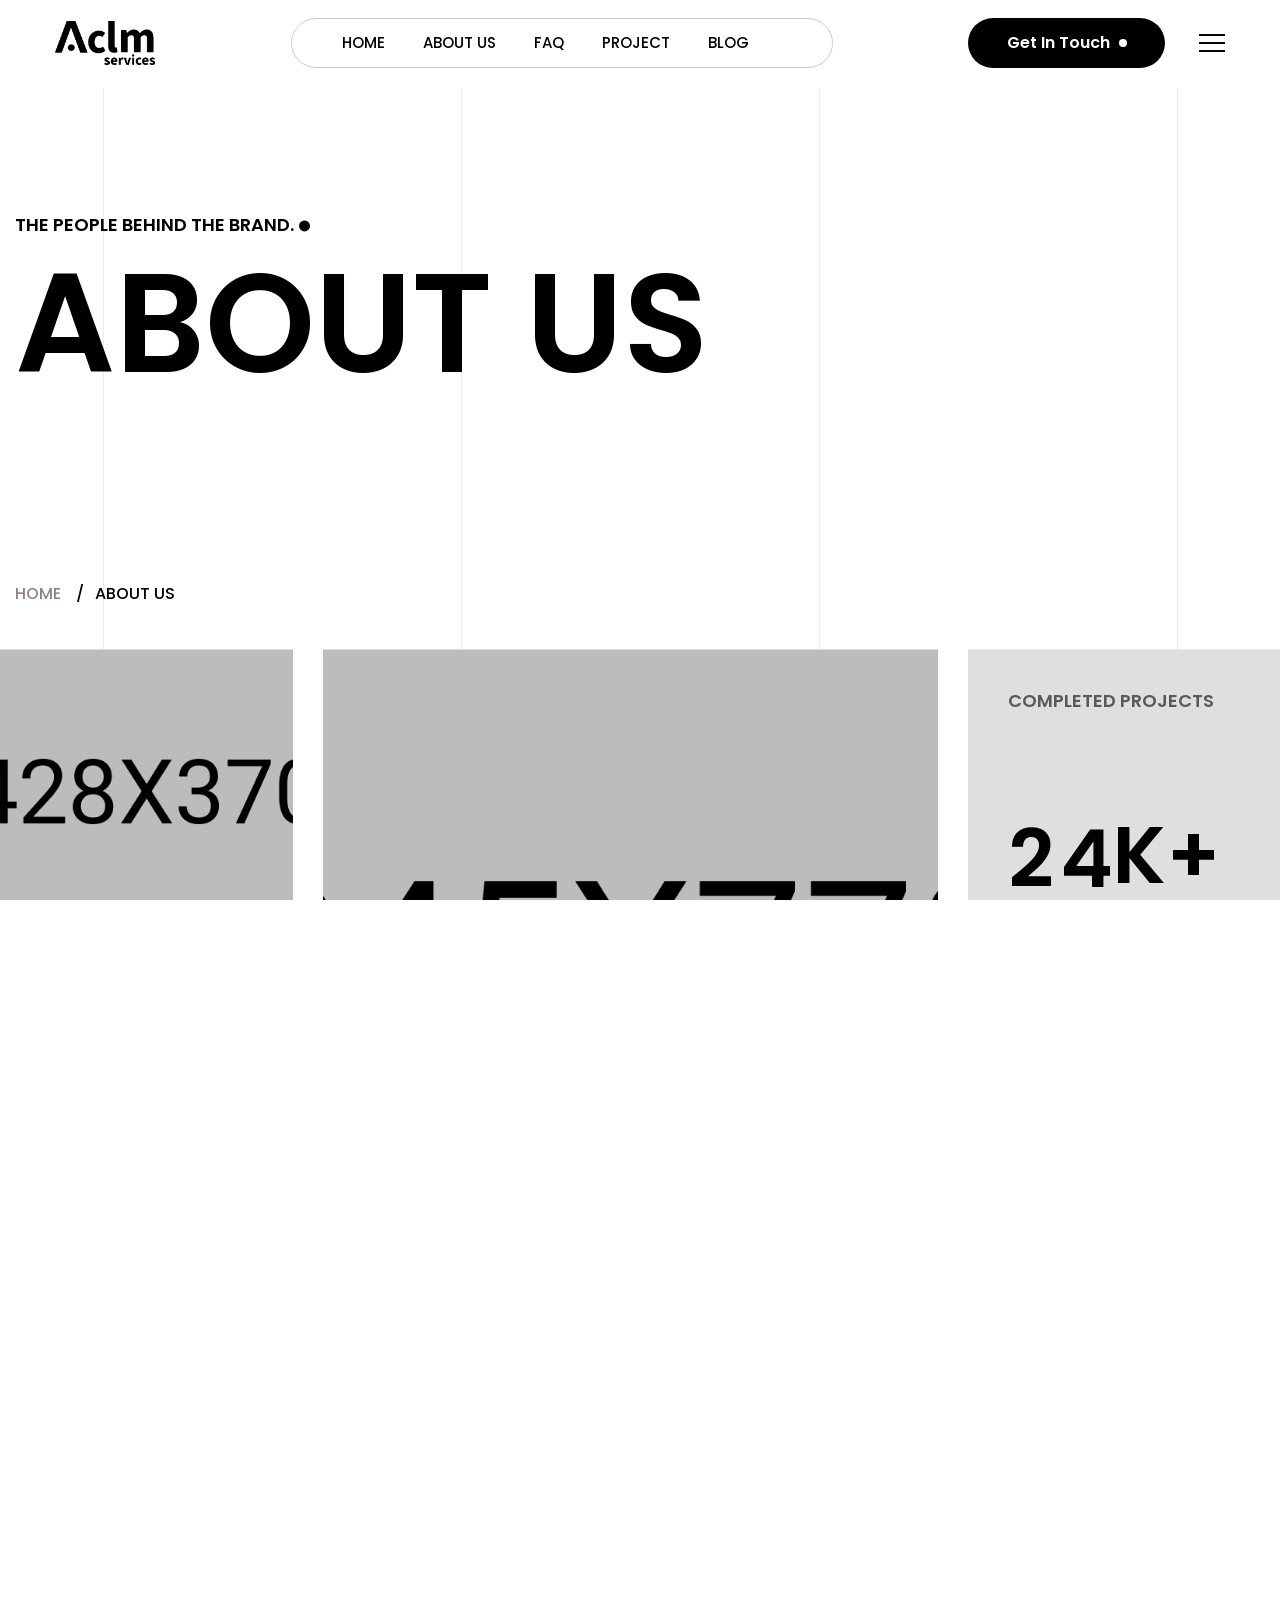
==== commit e66d6161: "changing the theme to black and white" ====
--- a/about-us.html
+++ b/about-us.html
@@ -2,28 +2,35 @@
 <html class="no-js" lang="zxx">
 
 <head>
-    <meta charset="utf-8">
-    <meta http-equiv="x-ua-compatible" content="ie=edge">
-    <title>Faizen - Digital Agency HTML Template.</title>
-    <meta name="description" content="">
-    <meta name="author" content="soukhinkhan">
-    <meta name="viewport" content="width=device-width, initial-scale=1">
+    <meta charset="utf-8" />
+    <meta http-equiv="x-ua-compatible" content="ie=edge" />
+    <title>ACLM Services.</title>
+    <meta name="description" content="" />
+    <meta name="author" content="Deepanshu_Chauhan" />
+    <meta name="viewport" content="width=device-width, initial-scale=1" />
     <!-- Place favicon.ico in the root directory -->
-    <link rel="shortcut icon" type="image/x-icon" href="assets/imgs/logo/favicon.png">
-    <link rel="preconnect" href="https://fonts.googleapis.com">
-    <link rel="preconnect" href="https://fonts.gstatic.com">
-    <link href="https://fonts.googleapis.com/css2?family=Sofia&display=swap" rel="stylesheet">
+    <link
+      rel="shortcut icon"
+      type="image/x-icon"
+      href="assets/imgs/logo/ALCM_A_logo.png"
+    />
+    <link rel="preconnect" href="https://fonts.googleapis.com" />
+    <link rel="preconnect" href="https://fonts.gstatic.com" />
+    <link
+      href="https://fonts.googleapis.com/css2?family=Sofia&display=swap"
+      rel="stylesheet"
+    />
     <!-- CSS here -->
-    <link rel="stylesheet" href="assets/css/vendor/bootstrap.min.css">
-    <link rel="stylesheet" href="assets/css/vendor/animate.min.css">
-    <link rel="stylesheet" href="assets/css/vendor/odometer.min.css">
-    <link rel="stylesheet" href="assets/css/plugins/swiper.min.css">
-    <link rel="stylesheet" href="assets/css/vendor/magnific-popup.css">
-    <link rel="stylesheet" href="assets/css/vendor/fontawesome-pro.css"> 
-    <link rel="stylesheet" href="assets/css/vendor/spacing.css">
-    <link rel="stylesheet" href="assets/css/vendor/custom-font.css">
-    <link rel="stylesheet" href="assets/css/main.css">
-</head>
+    <link rel="stylesheet" href="assets/css/vendor/bootstrap.min.css" />
+    <link rel="stylesheet" href="assets/css/vendor/animate.min.css" />
+    <link rel="stylesheet" href="assets/css/vendor/odometer.min.css" />
+    <link rel="stylesheet" href="assets/css/plugins/swiper.min.css" />
+    <link rel="stylesheet" href="assets/css/vendor/magnific-popup.css" />
+    <link rel="stylesheet" href="assets/css/vendor/fontawesome-pro.css" />
+    <link rel="stylesheet" href="assets/css/vendor/spacing.css" />
+    <link rel="stylesheet" href="assets/css/vendor/custom-font.css" />
+    <link rel="stylesheet" href="assets/css/main.css" />
+  </head>
 
 
 <body>
@@ -48,6 +55,7 @@
 </div>
 <!-- Backtotop end -->
 
+
 <!-- Offcanvas area start -->
 <div class="fix">
     <div class="offcanvas__area">
@@ -56,7 +64,7 @@
                 <div class="offcanvas__top d-flex justify-content-between align-items-center">
                     <div class="offcanvas__logo">
                         <a href="index.html">
-                            <img src="assets/imgs/logo/logo-2.png" alt="logo not found">
+                            <img src="assets/imgs/icon/ACLM_services_white.png" alt="logo not found">
                         </a>
                     </div>
                     <div class="offcanvas__close">
@@ -87,32 +95,37 @@
 
 <!-- Header area start -->
 <header>
-    <div id="header-sticky" class="header header-2">
+    <div id="header-sticky" class="header header-3">
         <div class="container">
             <div class="mega__menu-wrapper p-relative">
-                <div class="header__main header2__main">
+                <div class="header__main header-3__main">
                     <div class="header__left">
                         <div class="header__logo">
                             <a href="index.html">
                                 <div class="logo">
-                                    <img src="assets/imgs/logo/logo.png" alt="logo not found">
+                                    <img src="assets/imgs/icon/ACLM_services_black.png" alt="logo not found" style="width: 100px; height: auto;">
                                 </div>
                             </a>
                         </div>
                     </div>
-                    <div class="header__middle header-2__middle">
+                    <div class="header__middle header-3__middle">
                         <div class="mean__menu-wrapper d-none d-xl-block">
-                            <div class="main-menu main-menu-2">
+                            <div class="main-menu main-menu-3">
                                 <nav id="mobile-menu">
                                     <ul>
-                                        <li class="has-dropdown active">
+                                         <li class="active"><a href="index.html">Home</a></li>
+                                        <!-- <li class="has-dropdown active">
                                             <a href="javascript:void(0)">Home</a>
                                             <ul class="submenu">
                                                 <li class="active"><a href="index.html">Creative Agency</a></li>
                                                 <li><a href="index-2.html">Branding</a></li>
                                             </ul>
-                                        </li>
-                                        <li class="has-dropdown ">
+                                        </li> -->
+                                         <li><a href="about-us.html">About us</a></li>
+                                         <li><a href="faq.html">faq</a></li>
+                                         <li><a href="project.html">project</a></li>
+                                         <li><a href="blog.html">blog</a></li>
+                                        <!-- <li class="has-dropdown ">
                                             <a href="javascript:void(0)">Page</a>
                                             <ul class="submenu">
                                                 <li><a href="about-us.html">About us</a></li>
@@ -125,36 +138,36 @@
                                                 <li><a href="career-details.html">career details</a></li>
                                                 <li><a href="404.html">404 Page</a></li>
                                             </ul>
-                                        </li>
-                                        <li class="has-dropdown">
+                                        </li> -->
+                                        <!-- <li class="has-dropdown">
                                             <a href="project.html">project</a>
                                             <ul class="submenu">
                                                 <li><a href="project.html">project</a></li>
                                                 <li><a href="project-details.html">project details</a></li>
                                             </ul>
-                                        </li>
-                                        <li class="has-dropdown">
+                                        </li> -->
+                                        <!-- <li class="has-dropdown">
                                             <a href="blog.html">blog</a>
                                             <ul class="submenu">
                                                 <li><a href="blog.html">blog grid</a></li>
                                                 <li><a href="blog-list.html">blog list</a></li>
                                                 <li><a href="blog-details.html">blog details</a></li>
                                             </ul>
-                                        </li>
-                                        <li>
+                                        </li> -->
+                                        <!-- <li>
                                             <a href="contact.html">Contact</a>
-                                        </li>
+                                        </li> -->
                                     </ul>
                                 </nav>
                             </div>
                         </div>
                     </div>
-                    <div class="header__right header2__right">
+                    <div class="header__right header-3__right">
                         <div class="header__action d-flex align-items-center">
                             <div class="header__btn-wrap d-none d-sm-inline-flex">
-                                <a href="contact.html" class="title-btn rr-btn btn-transparent"><span><i class="fa-regular fa-arrow-right"></i></span>Join Faizen</a>
-                            </div>
-                            <div class="header__hamburger ml-20 d-xl-none">
+                                <a href="contact.html" class="rr-btn before-btn">Get in Touch</a>
+                            </div>
+                            <div class="header__hamburger ml-10 ml-lg-0 ml-md-0 ml-sm-0 ml-xs-0">
                                 <div class="sidebar__toggle">
                                     <button class="bar-icon">
                                         <span></span>
@@ -832,7 +845,7 @@
                             <div class="footer__widget">
                                 <div class="footer__logo mb-20">
                                     <a href="index.html">
-                                        <img src="assets/imgs/logo/logo-2.png" alt="logo not found">
+                                        <img src="assets/imgs/icon/ACLM_services_white.png" alt="logo not found" style="width: 100px;">
                                     </a>
                                 </div>
                                 <div class="footer__content">
--- a/assets/css/main.css
+++ b/assets/css/main.css
@@ -1,11 +1,6 @@
 /*-----------------------------------------------------------------------------------
 
-    Template Name: Faizen - Digital Agency HTML Template.
-    Author: RRDevs
-    Support: https://support.rrdevs.net
-    Description: Digital Agency HTML Template.
-    Version: 1.0
-	Developer: Soukhin khan (https://github.com/Soukhinkhan)
+ ACLM Services
 
 -----------------------------------------------------------------------------------
 
@@ -152,13 +147,13 @@
   --rr-common-black: #000000;
   --rr-common-placeholder: #4A5764;
   --rr-body-primary: #fff;
-  --rr-theme-primary: #0099ff;
+  --rr-theme-primary: #4A5764;
   --rr-heading-primary: #000000;
   --rr-text-body: rgba(5, 5, 19, 0.6);
   --rr-text-primary: #151515;
   --rr-shadow-primary: 0px 30px 60px 0px rgba(0, 15, 32, 0.1);
   --rr-background-hero-2-bg: #EEEEEE;
-  --rr-background-body-bg: #F6F0E9;
+  --rr-background-body-bg: #FFFFFF;
   --rr-border-primary: 1px solid rgba(5, 5, 19, 0.14);
   /**
   @font weight declaration
@@ -1173,7 +1168,7 @@
 }
 
 .testimonial-bg-2 {
-  background-color: #EEE7DF;
+  background-color: #DFDFDF;
 }
 
 /*----------------------------------------*/
@@ -1349,7 +1344,7 @@
 /*  offcanvas
 /*----------------------------------------*/
 .offcanvas__area {
-  background: #0E0A24 none repeat scroll 0 0;
+  background: #000000 none repeat scroll 0 0;
   position: fixed;
   right: 0;
   top: 0;
@@ -1391,7 +1386,7 @@
   transform: translateX(0);
 }
 .offcanvas__logo a img {
-  width: 160px;
+  width: 100px;
 }
 @media (max-width: 575px) {
   .offcanvas__logo a img {
@@ -2158,7 +2153,7 @@
   font-size: 100px !important;
   font-weight: 600;
   line-height: 100px;
-  color: #453030;
+  color: #000000;
   text-transform: uppercase;
   margin-bottom: 0;
   font-family: var(--rr-ff-heading);
@@ -2224,7 +2219,7 @@
   font-style: italic;
   font-weight: 400;
   line-height: 1;
-  color: #453030 !important;
+  color: #000000 !important;
   text-transform: uppercase;
   margin: 0 !important;
 }
@@ -2335,7 +2330,7 @@
   font-size: 18px;
   font-weight: 600;
   line-height: 27px;
-  color: #453030;
+  color: #000000;
   text-transform: uppercase;
 }
 @media (max-width: 575px) {
@@ -2350,7 +2345,7 @@
   margin-left: 5px;
   border-radius: 30px;
   display: inline-block;
-  background-color: #453030;
+  background-color: #000000;
 }
 .breadcrumb-section.border-bottom {
   border-bottom: 1px solid rgba(21, 21, 21, 0.14);
@@ -2482,7 +2477,7 @@
   font-size: 140px;
   font-weight: 600;
   line-height: 1;
-  color: #453030;
+  color: #000000;
   margin-top: 14px;
   text-transform: uppercase;
 }
@@ -2522,7 +2517,7 @@
   text-transform: uppercase;
 }
 .breadcrumb-section .breadcrumb__item a span {
-  color: #453030;
+  color: #000000;
 }
 .breadcrumb-section__shape__wrap {
   display: flex;
@@ -2622,7 +2617,7 @@
   font-size: 44px;
   font-weight: 600;
   line-height: 66px;
-  color: #453030;
+  color: #000000;
   margin-bottom: 0;
   text-transform: uppercase;
   font-family: var(--rr-ff-heading);
@@ -7315,10 +7310,10 @@
   color: var(--rr-theme-primary);
 }
 .main-menu-3.main-menu-3 ul li:hover > a {
-  color: #978484;
+  color: #1a1a1a62;
 }
 .main-menu-3.main-menu-3 ul li:hover > a::after {
-  color: #978484;
+  color: #1a1a1a62;
 }
 
 .home__menu-item {
@@ -7717,7 +7712,7 @@
   }
 }
 .blog10__filter .active {
-  color: #453030;
+  color: #000000;
 }
 .blog10__filter button {
   font-family: var(--rr-ff-heading);
@@ -8140,7 +8135,7 @@
   font-size: 50px;
   line-height: 42px;
   text-transform: uppercase;
-  color: #453030;
+  color: #000000;
   padding-bottom: 25px;
 }
 @media only screen and (min-width: 992px) and (max-width: 1199px) {
@@ -8175,7 +8170,7 @@
   padding-bottom: 73px;
 }
 .blogpost11__content-code-post {
-  background: #453030;
+  background: #000000;
   border-radius: 10px;
   padding: 39px 40px 36px 40px;
   display: flex;
@@ -8265,7 +8260,7 @@
   font-size: 50px;
   line-height: 42px;
   text-transform: uppercase;
-  color: #453030;
+  color: #000000;
   padding-bottom: 22px;
 }
 @media only screen and (min-width: 992px) and (max-width: 1199px) {
@@ -8298,7 +8293,7 @@
   font-size: 30px;
   line-height: 42px;
   text-transform: uppercase;
-  color: #453030;
+  color: #000000;
   padding-bottom: 5px;
 }
 .blogpost11__content-item .content p {
@@ -8319,7 +8314,7 @@
   font-size: 30px;
   line-height: 42px;
   text-transform: uppercase;
-  color: #453030;
+  color: #000000;
   padding-bottom: 5px;
 }
 @media only screen and (min-width: 992px) and (max-width: 1199px) {
@@ -8415,7 +8410,7 @@
   font-size: 20px;
   line-height: 42px;
   text-transform: uppercase;
-  color: #453030;
+  color: #000000;
 }
 @media only screen and (min-width: 576px) and (max-width: 767px) {
   .blogpost11__tag-wrapper .postbox-tag span {
@@ -8479,7 +8474,7 @@
   font-size: 30px;
   line-height: 42px;
   text-transform: uppercase;
-  color: #453030;
+  color: #000000;
   margin-bottom: 20px;
 }
 @media only screen and (min-width: 576px) and (max-width: 767px) {
@@ -8661,7 +8656,7 @@
   transform: rotate(45deg);
 }
 .blog-list__content-tag {
-  background: #453030;
+  background: #000000;
   border-radius: 6px;
   padding: 0px 14px;
   display: inline-block;
@@ -8716,7 +8711,7 @@
   font-size: 40px;
   line-height: 52px;
   text-transform: uppercase;
-  color: #453030;
+  color: #000000;
   padding-bottom: 96px;
   border-bottom: 1px solid rgba(69, 48, 48, 0.14);
   width: 100%;
@@ -8768,11 +8763,11 @@
   }
 }
 .blog-list__title a {
-  background: linear-gradient(#453030 0%, #453030 98%);
+  background: linear-gradient(#000000 0%, #000000 98%);
   background-size: 0 2px;
   background-repeat: no-repeat;
   background-position: left 100%;
-  color: #453030;
+  color: #000000;
   transition: all 0.3s ease-in-out;
 }
 @media only screen and (min-width: 992px) and (max-width: 1199px), only screen and (min-width: 768px) and (max-width: 992px), only screen and (min-width: 576px) and (max-width: 767px), (max-width:450px) {
@@ -8781,7 +8776,7 @@
   }
 }
 .blog-list__title a:hover {
-  color: #453030;
+  color: #000000;
   background-size: 100% 2px;
 }
 
@@ -8944,7 +8939,7 @@
   }
 }
 .footer__info a {
-  background: #D5C8B9;
+  background: #DFDFDF;
   border-radius: 6px;
   font-family: var(--rr-ff-heading);
   font-weight: var(--rr-fw-sbold);
@@ -8988,7 +8983,7 @@
   margin-top: 25px;
 }
 .footer__subscribe .footer-form .rr-subscribe-form .form-control {
-  background: #D5C8B9;
+  background: #DFDFDF;
   font-family: var(--rr-ff-heading);
   font-weight: var(--rr-fw-regular);
   border-radius: 6px;
@@ -9091,7 +9086,7 @@
   list-style: none;
 }
 .footer__copyright-menu ul li a {
-  background: #D5C8B9;
+  background: #DFDFDF;
   font-family: var(--rr-ff-heading);
   font-weight: var(--rr-fw-sbold);
   color: var(--rr-heading-primary);
@@ -9855,7 +9850,7 @@
   font-size: 18px;
   font-weight: 600;
   line-height: 1;
-  color: #453030;
+  color: #000000;
   text-transform: uppercase;
   font-family: var(--rr-ff-heading);
 }
@@ -9939,7 +9934,7 @@
   grid-row: 2;
 }
 .portfolio-section__item.item-4 .portfolio-section__content {
-  background: #453030;
+  background: #000000;
 }
 .portfolio-section__item.item-4 .portfolio-section__content h4 {
   color: var(--rr-common-white);
@@ -9961,7 +9956,7 @@
   object-fit: cover;
 }
 .portfolio-section__content {
-  background: #EEE7DF;
+  background: #DFDFDF;
   padding: 30px 40px;
   padding-top: 40px;
 }
@@ -10044,7 +10039,7 @@
   font-size: 100px;
   line-height: 80px;
   text-transform: uppercase;
-  color: #453030;
+  color: #000000;
 }
 @media only screen and (min-width: 576px) and (max-width: 767px) {
   .services-section .section__title-wrapper .section__title-wrapper-title {
@@ -10065,7 +10060,7 @@
   font-size: 90px;
   line-height: 120px;
   text-transform: uppercase;
-  color: #453030;
+  color: #000000;
 }
 @media only screen and (min-width: 992px) and (max-width: 1199px) {
   .services-section .section__title-wrapper .section__title-wrapper-title span {
@@ -10084,7 +10079,7 @@
   }
 }
 .services-section .services__item {
-  background: #EEE7DF;
+  background: #DFDFDF;
   border-radius: 20px;
 }
 @media only screen and (min-width: 768px) and (max-width: 992px), only screen and (min-width: 576px) and (max-width: 767px), (max-width: 575px) {
@@ -10109,7 +10104,7 @@
   font-size: 34px;
   font-weight: 600;
   line-height: 1;
-  color: #453030;
+  color: #000000;
   text-transform: uppercase;
   margin-top: 58px;
   margin-bottom: 21px;
@@ -10171,7 +10166,7 @@
   margin-bottom: 0px;
 }
 .services-section .services__tab__wrapper .nav-link.active .services__tab__title {
-  color: #453030;
+  color: #000000;
   width: 680px;
   margin-left: -50px;
 }
@@ -10182,7 +10177,7 @@
 }
 .services-section .services__tab__wrapper .nav-link.active .services__tab__title::before {
   width: 680px;
-  background-color: #453030;
+  background-color: #000000;
 }
 @media (max-width: 575px) {
   .services-section .services__tab__wrapper .nav-link.active .services__tab__title::before {
@@ -10207,7 +10202,7 @@
   font-weight: 500;
   line-height: 1;
   text-transform: uppercase;
-  color: #B1A18F;
+  color: #1a1a1a80;
   position: relative;
   text-align: start;
   padding-bottom: 30px;
@@ -10296,7 +10291,7 @@
   font-size: 30px;
   font-weight: 600;
   line-height: 42px;
-  color: #453030;
+  color: #000000;
   margin-bottom: 30px;
   text-transform: uppercase;
 }
@@ -10388,7 +10383,7 @@
   font-size: 30px;
   font-weight: 600;
   line-height: 42px;
-  color: #453030;
+  color: #000000;
   margin-bottom: 28px;
   text-transform: uppercase;
   font-family: var(--rr-ff-heading);
@@ -10533,7 +10528,7 @@
   font-size: 60px;
   font-weight: 600;
   line-height: 74px;
-  color: #453030;
+  color: #000000;
   text-transform: uppercase;
   margin-bottom: 40px;
   font-family: var(--rr-ff-heading);
@@ -10569,7 +10564,7 @@
   font-size: 18px;
   font-weight: 600;
   line-height: 1;
-  color: #453030;
+  color: #000000;
   font-family: var(--rr-ff-heading);
   padding: 24px 20px 22px 24px;
   text-transform: uppercase;
@@ -10586,7 +10581,7 @@
   box-shadow: inherit;
 }
 .faq-section__content .accordion-button:not(.collapsed) {
-  color: #453030;
+  color: #000000;
   line-height: 1;
   padding: 17px 20px 12px 24px;
   text-transform: uppercase;
@@ -10621,7 +10616,7 @@
 .faq-section__content .accordion-button:not(.collapsed)::after {
   background-image: inherit;
   content: "\f106";
-  background-color: #453030;
+  background-color: #000000;
   color: var(--rr-common-white);
 }
 .faq-section__content .accordion-body {
@@ -10661,7 +10656,7 @@
   font-size: 140px;
   font-weight: 600;
   line-height: 1;
-  color: #453030;
+  color: #000000;
   display: flex;
   align-items: center;
   column-gap: 20px;
@@ -10686,7 +10681,7 @@
 .title-slider__title a {
   width: 90px;
   height: 90px;
-  background: #453030;
+  background: #000000;
   color: #fff;
   display: inline-flex;
   align-items: center;
@@ -10746,7 +10741,7 @@
   font-size: 16px;
   font-weight: 500;
   line-height: 30px;
-  color: #453030;
+  color: #000000;
   margin-right: 4px;
   text-transform: uppercase;
   font-family: var(--rr-ff-heading);
@@ -10776,7 +10771,7 @@
   font-size: 50px;
   font-weight: 600;
   line-height: 75px;
-  color: #453030;
+  color: #000000;
   text-transform: uppercase;
   font-family: var(--rr-ff-heading);
 }
@@ -10898,7 +10893,7 @@
   font-size: 22px;
   font-weight: 500;
   line-height: 1;
-  color: #453030;
+  color: #000000;
   margin-right: 2px;
   text-transform: uppercase;
   font-family: var(--rr-ff-heading);
@@ -11121,7 +11116,7 @@
 }
 
 .service1__item {
-  background: #EEE7DF;
+  background: #DFDFDF;
   padding: 76px 70px 89px 54px;
   border-radius: 20px;
 }
@@ -11157,7 +11152,7 @@
 .service1__item .divider {
   width: 270px;
   height: 4px;
-  background: #453030;
+  background: #000000;
   opacity: 0.14;
   border-radius: 20px;
   display: inline-block;
@@ -11175,7 +11170,7 @@
   font-size: 14px;
   line-height: 21px;
   text-transform: uppercase;
-  color: #453030;
+  color: #000000;
   background: rgba(69, 48, 48, 0.1);
   border-radius: 20px;
   padding: 7px 12px;
@@ -11196,15 +11191,15 @@
   }
 }
 .service1-title a {
-  background: linear-gradient(#453030 0%, #453030 98%);
+  background: linear-gradient(#000000 0%, #000000 98%);
   background-size: 0 4px;
   background-repeat: no-repeat;
   background-position: left 100%;
-  color: #453030;
+  color: #000000;
   transition: all 0.3s ease-in-out;
 }
 .service1-title a:hover {
-  color: #453030;
+  color: #000000;
   background-size: 100% 5px;
 }
 
@@ -11263,7 +11258,7 @@
   font-size: 24px;
   line-height: 34px;
   text-transform: uppercase;
-  color: #453030;
+  color: #000000;
   display: block;
   width: 100%;
 }
@@ -11279,15 +11274,15 @@
   }
 }
 .blog1__item-title a {
-  background: linear-gradient(#453030 0%, #453030 98%);
+  background: linear-gradient(#000000 0%, #000000 98%);
   background-size: 0 2px;
   background-repeat: no-repeat;
   background-position: left 100%;
-  color: #453030;
+  color: #000000;
   transition: all 0.3s ease-in-out;
 }
 .blog1__item-title a:hover {
-  color: #453030;
+  color: #000000;
   background-size: 100% 2px;
 }
 .blog1__item-meta ul li {
@@ -11379,7 +11374,7 @@
   padding: 70px 60px;
   padding-top: 60px;
   position: relative;
-  background-color: #EEE7DF;
+  background-color: #DFDFDF;
 }
 @media only screen and (min-width: 768px) and (max-width: 992px) {
   .project-section__item {
@@ -11476,7 +11471,7 @@
   font-size: 54px;
   font-weight: var(--rr-fw-sbold);
   line-height: 60px;
-  color: #453030;
+  color: #000000;
   text-transform: uppercase;
   font-family: var(--rr-ff-heading);
 }
@@ -11650,7 +11645,7 @@
   font-size: 200px;
   font-weight: var(--rr-fw-sbold);
   line-height: 1;
-  color: #DED2C5;
+  color: #1A1A1A70;
   margin-bottom: 0;
 }
 @media only screen and (min-width: 1200px) and (max-width: 1399px) {
@@ -11674,7 +11669,7 @@
   font-style: italic;
   font-weight: 400;
   line-height: 1;
-  color: #453030;
+  color: #000000;
   text-transform: uppercase;
 }
 @media (max-width: 575px) {
@@ -11771,7 +11766,7 @@
   font-weight: 500;
   line-height: 27px;
   text-align: center;
-  color: #453030;
+  color: #000000;
   margin-bottom: 15px;
 }
 .experience-section .experience__wrapper .experience-thumb img {
@@ -11805,7 +11800,7 @@
   display: flex;
   align-items: center;
   column-gap: 30px;
-  -webkit-text-stroke: 1px #DED2C5;
+  -webkit-text-stroke: 1px #1A1A1A70;
 }
 @media only screen and (min-width: 576px) and (max-width: 767px) {
   .heading-slide__title {
@@ -11835,7 +11830,7 @@
   margin-bottom: 0;
 }
 .team-section__item {
-  background: #EEE7DF;
+  background: #DFDFDF;
   padding: 65px 40px;
   padding-bottom: 42px;
   position: relative;
@@ -11904,7 +11899,7 @@
   font-size: 20px;
   font-weight: 600;
   line-height: 1;
-  color: #453030;
+  color: #000000;
   text-transform: uppercase;
   margin-bottom: 14px;
   margin-top: 62px;
@@ -11937,7 +11932,7 @@
   color: #151515;
   font-size: 19px;
   border-radius: 10px;
-  outline: 20px solid #F6F0E9;
+  outline: 20px solid #FFFFFF;
 }
 .team-section__social a:hover {
   color: #fff;
@@ -12050,7 +12045,7 @@
   font-size: 20px;
   font-weight: 600;
   line-height: 60px;
-  color: #453030;
+  color: #000000;
   text-transform: uppercase;
   font-family: var(--rr-ff-heading);
   transition: 0.3s all ease-in-out;
@@ -12119,7 +12114,7 @@
   align-items: center;
   justify-content: center;
   font-size: 17px;
-  color: #453030;
+  color: #000000;
   border-radius: 6px;
 }
 .award-section__link > span i {
@@ -12140,7 +12135,7 @@
 .award-section__item:hover {
   padding-left: 40px;
   padding-right: 30px;
-  background-color: #EEE7DF;
+  background-color: #DFDFDF;
 }
 @media (max-width: 575px) {
   .award-section__item:hover {
@@ -12150,7 +12145,7 @@
 }
 .award-section__item:hover .award-section__link span {
   color: #fff;
-  background-color: #453030;
+  background-color: #000000;
 }
 .award-section__item:hover .award-section__link span i {
   transform: rotate(0);
@@ -12432,7 +12427,7 @@
   font-weight: 600;
   line-height: 1;
   letter-spacing: -0.1em;
-  color: #EEEEEE;
+  color: #1A1A1A70;
   font-family: var(--rr-ff-heading);
 }
 @media only screen and (min-width: 1400px) and (max-width: 1600px) {
@@ -12458,7 +12453,7 @@
   }
 }
 .products-section .counter-box .number-2 {
-  color: #DED2C5;
+  color: #1A1A1A70;
 }
 
 .fade-in-up {
@@ -12490,7 +12485,7 @@
   overflow: hidden;
 }
 .work-Process__wrapper-2 {
-  background-color: #EEE7DF;
+  background-color: #DFDFDF;
 }
 .work-Process__item {
   display: inline-flex;
@@ -13277,7 +13272,7 @@
   font-weight: var(--rr-ff-medium);
   font-size: 15px;
   text-transform: uppercase;
-  color: #453030;
+  color: #000000;
   position: relative;
 }
 @media only screen and (min-width: 768px) and (max-width: 992px) {
@@ -13295,7 +13290,7 @@
   content: "";
   width: 6px;
   height: 6px;
-  background: #453030;
+  background: #000000;
   border-radius: 1px;
   display: block;
   position: absolute;
@@ -13370,7 +13365,7 @@
   font-size: 30px;
   line-height: 42px;
   text-transform: uppercase;
-  color: #453030;
+  color: #000000;
 }
 @media only screen and (min-width: 992px) and (max-width: 1199px) {
   .our-team__item-content .our-team-title {
@@ -13488,7 +13483,7 @@
   font-size: 30px;
   line-height: 42px;
   text-transform: uppercase;
-  color: #453030;
+  color: #000000;
   padding-bottom: 16px;
 }
 @media (max-width:320px) {
@@ -13562,7 +13557,7 @@
   font-weight: var(--rr-fw-medium);
   font-size: 18px;
   line-height: 30px;
-  color: #453030;
+  color: #000000;
 }
 @media (max-width:320px) {
   .career-details__sidebar .apply-form ul li {
@@ -13638,7 +13633,7 @@
   font-weight: 500;
   font-size: 120px;
   line-height: 1;
-  background: linear-gradient(180deg, #DFD3C6 0%, #F6F0E9 99.5%);
+  background: linear-gradient(180deg, #DFD3C6 0%, #FFFFFF 99.5%);
   -webkit-text-fill-color: transparent;
   background-clip: text;
 }
@@ -13669,7 +13664,7 @@
   font-size: 34px;
   font-weight: 600;
   line-height: 42px;
-  color: #453030;
+  color: #000000;
   text-transform: uppercase;
   margin-bottom: 10px;
 }
@@ -13802,7 +13797,7 @@
   }
 }
 .testimonial-4__wrapper {
-  background: #EEE7DF;
+  background: #DFDFDF;
   gap: 60px;
   padding: 30px 50px 30px 30px;
   display: flex;
@@ -13954,7 +13949,7 @@
   }
 }
 .testimonial2__item.item-bg-2 {
-  background-color: #F6F0E9 !important;
+  background-color: #FFFFFF;
 }
 .testimonial2__author-content {
   display: flex;
@@ -14084,7 +14079,7 @@
   font-size: 60px;
   line-height: 74px;
   text-transform: uppercase;
-  color: #453030;
+  color: #000000;
 }
 @media only screen and (min-width: 992px) and (max-width: 1199px) {
   .brandshiping__title {
@@ -14199,7 +14194,7 @@
   font-size: 16px;
   line-height: 24px;
   text-transform: uppercase;
-  color: #453030;
+  color: #000000;
   position: relative;
   padding-left: 55px;
 }
@@ -14344,10 +14339,10 @@
   margin-bottom: 40px;
 }
 .project-section-3 .section__title-wrapper-title {
-  color: #453030;
+  color: #000000;
 }
 .project-section-3 .project-section-2__item {
-  background: #EEE7DF;
+  background: #DFDFDF;
 }
 .project-section-3 .project-section-2__title {
   line-height: 54px;
@@ -14435,7 +14430,7 @@
   font-family: var(--rr-ff-heading);
 }
 .project-client-details__list__item li span {
-  color: #453030;
+  color: #000000;
 }
 .project-client-details__thumb {
   margin: 0 160px;
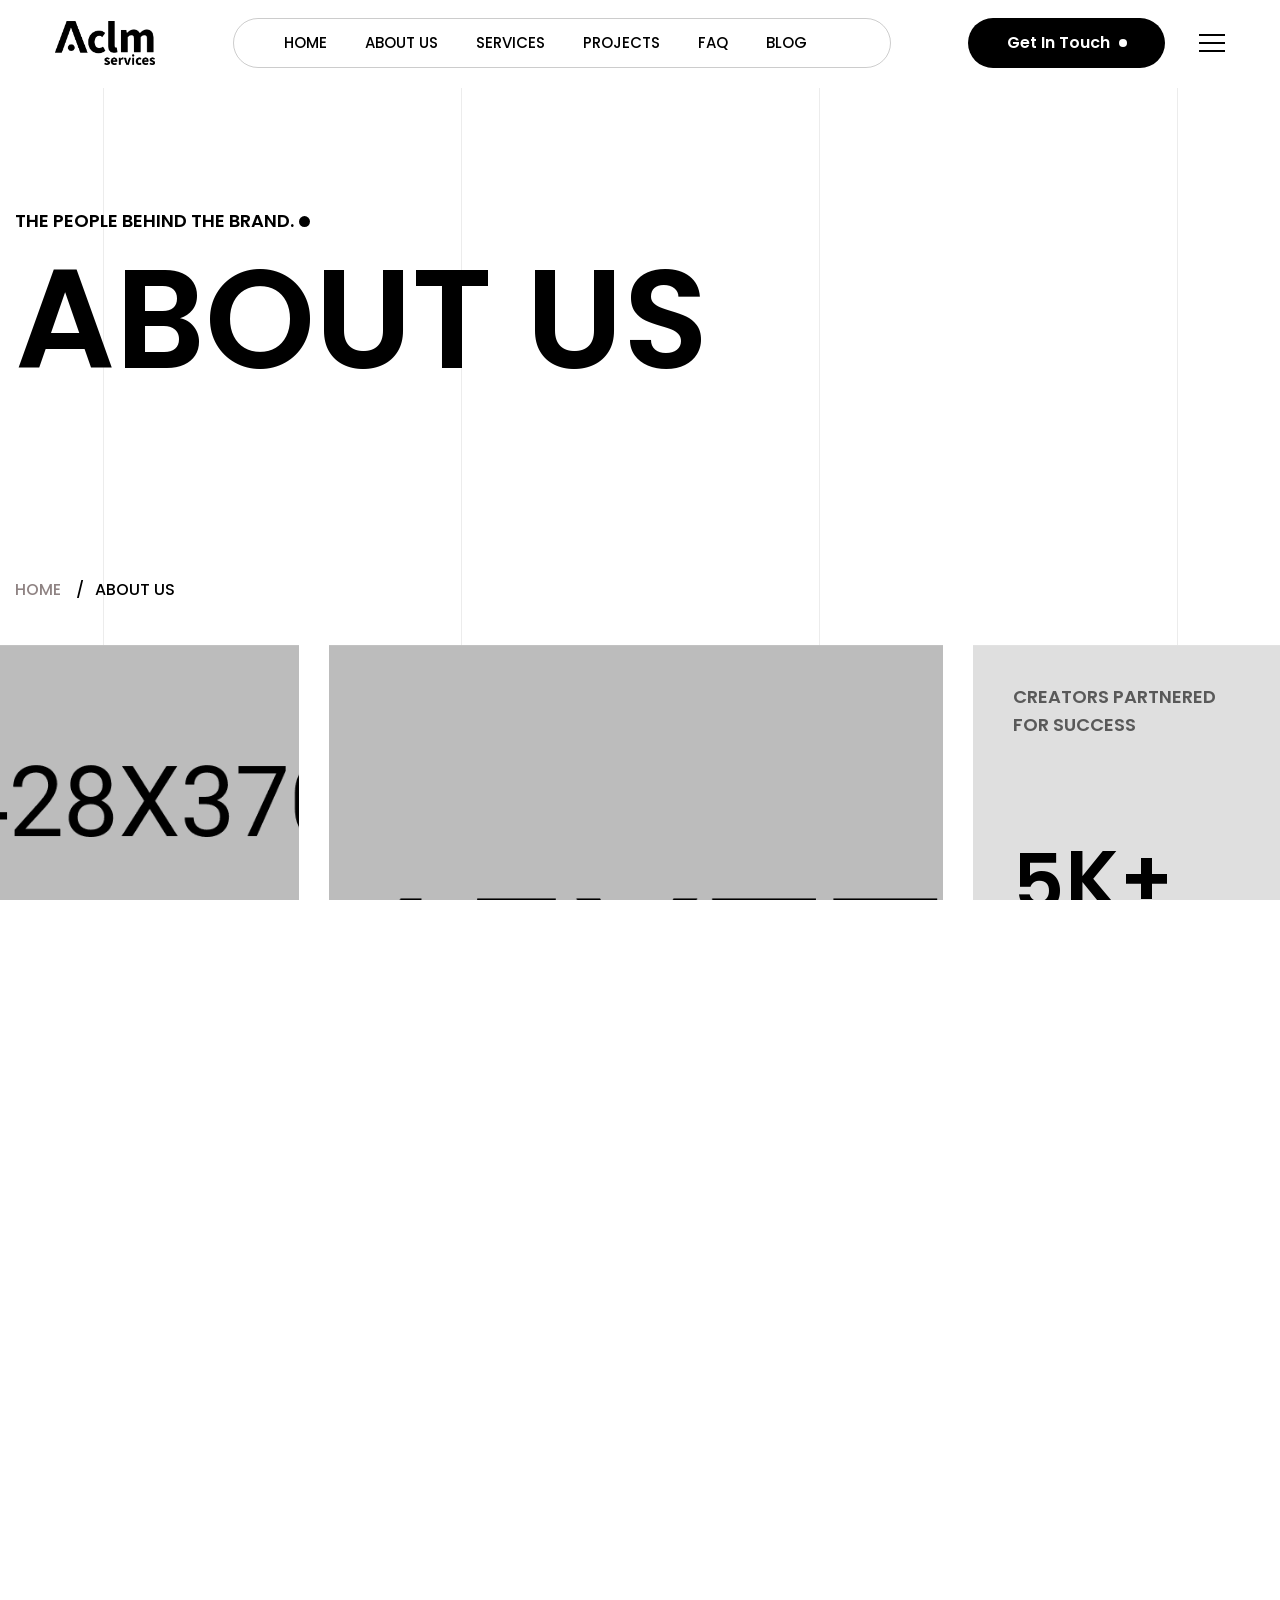
==== commit d140bea3: "ui changes" ====
--- a/about-us.html
+++ b/about-us.html
@@ -95,7 +95,7 @@
 
 <!-- Header area start -->
 <header>
-    <div id="header-sticky" class="header header-3">
+    <div id="header-sticky" class="header header-3" style="width: 100vw;">
         <div class="container">
             <div class="mega__menu-wrapper p-relative">
                 <div class="header__main header-3__main">
@@ -122,8 +122,9 @@
                                             </ul>
                                         </li> -->
                                          <li><a href="about-us.html">About us</a></li>
+                                         <li><a href="service.html">Services</a></li>                                         
+                                         <li><a href="project.html">projects</a></li>
                                          <li><a href="faq.html">faq</a></li>
-                                         <li><a href="project.html">project</a></li>
                                          <li><a href="blog.html">blog</a></li>
                                         <!-- <li class="has-dropdown ">
                                             <a href="javascript:void(0)">Page</a>
@@ -232,14 +233,14 @@
                     </div>
                     <div class="portfolio-section__item item-3">
                         <div class="portfolio-section__content">
-                            <span>Completed Projects</span>
-                            <h4><span class="odometer" data-count="24">0</span>k+</h4>
+                           <span>Creators Partnered for success</span>
+                            <h4><span class="odometer" data-count="5">0</span>k+</h4>
                         </div>
                     </div>
                     <div class="portfolio-section__item item-4">
                         <div class="portfolio-section__content">
-                            <span>Satisfied Clients</span>
-                            <h4><span class="odometer" data-count="7">0</span>m+</h4>
+                            <span>Exclusive Talents. Aiming Higher</span>
+                            <h4><span class="odometer" data-count="50">0</span>+</h4>
                         </div>
                     </div>
                     <div class="portfolio-section__item item-5">
@@ -254,13 +255,11 @@
                 <div class="container">
                     <div class="section__title-wrapper-4 section__title-wrapper-4-5 hero">
                         <h2 class="section__title _split_text">
-                            Connecting <br> <img src="assets/imgs/images/title-thumb-01.jpg" alt="image not found"> <span>Brands
+                            Connecting <br> <img src="assets/imgs/images/handshake.jpg" style="width: 100px;" alt="image not found"> <span>Brands
                                 to</span> <br> <span class="section__subtitle">Their Customers.</span>
                         </h2>
                         <div class="p-relative">
-                            <p class="section__title__dec rr_title_anim">Orci natoque penatibus magnis dis parturient <br> montes,
-                                nascetu mus ornare augue massa lacinia <br>
-                                magna commodo Cras ultricies nulla a enim <br> laoreet egestas.</p>
+                            <p class="section__title__dec rr_title_anim">When it comes to marketing, <br> we don’t just believe in publicity, <br> we believe in connection.</p>
                             <div class="about-section__left about-section__left-2">
                                 <div class="clients__author">
                                     <div class="clients__author__thumb">
@@ -270,8 +269,8 @@
                                         <img src="assets/imgs/images/author-04.jpg" alt="image not found" class="image-4">
                                     </div>
                                     <div class="clients__author__text">
-                                        <span>More Then 34K <br>
-                                            Clients Reviews.</span>
+                                        <span>More Then 5K <br>
+                                            Creators Partnered.</span>
                                     </div>
                                 </div>
                             </div>
@@ -297,9 +296,9 @@
                                         <div class="services__item">
                                             <div class="services__content">
                                                 <div class="services__icon">
-                                                    <img src="assets/imgs/icon/services-icon-01.png" alt="icon">
+                                                    <img src="assets/imgs/icon/customer-service.png" style="width: 100px;" alt="icon">
                                                 </div>
-                                                <h3 class="services__title"><a href="service-details.html">UI/ux design</a></h3>
+                                                <h3 class="services__title"><a href="service-details.html">Marketing</a></h3>
                                                 <p class="services__dec">Orci natoque penaibus magns pauen montes <br>
                                                     nasceu ona augue massa lacn magn comodo <br>
                                                     ultricies nulla a laoreet egestas.</p>
@@ -315,9 +314,9 @@
                                         <div class="services__item">
                                             <div class="services__content">
                                                 <div class="services__icon">
-                                                    <img src="assets/imgs/icon/services-icon-01.png" alt="icon">
+                                                     <img src="assets/imgs/icon/curve.png" style="width: 100px;" alt="icon">
                                                 </div>
-                                                <h3 class="services__title"><a href="service-details.html">Branding</a></h3>
+                                                <h3 class="services__title"><a href="service-details.html">Design</a></h3>
                                                 <p class="services__dec">Orci natoque penaibus magns pauen montes <br>
                                                     nasceu ona augue massa lacn magn comodo <br>
                                                     ultricies nulla a laoreet egestas.</p>
@@ -332,9 +331,9 @@
                                         <div class="services__item">
                                             <div class="services__content">
                                                 <div class="services__icon">
-                                                    <img src="assets/imgs/icon/services-icon-01.png" alt="icon">
+                                                     <img src="assets/imgs/icon/sound.png" style="width: 100px;" alt="icon">
                                                 </div>
-                                                <h3 class="services__title"><a href="service-details.html">Motion Design</a></h3>
+                                                <h3 class="services__title"><a href="service-details.html">Music</a></h3>
                                                 <p class="services__dec">Orci natoque penaibus magns pauen montes <br>
                                                     nasceu ona augue massa lacn magn comodo <br>
                                                     ultricies nulla a laoreet egestas.</p>
@@ -349,9 +348,9 @@
                                         <div class="services__item">
                                             <div class="services__content">
                                                 <div class="services__icon">
-                                                    <img src="assets/imgs/icon/services-icon-01.png" alt="icon">
+                                                     <img src="assets/imgs/icon/technology.png" style="width: 100px;" alt="icon">
                                                 </div>
-                                                <h3 class="services__title"><a href="service-details.html">development</a></h3>
+                                                <h3 class="services__title"><a href="service-details.html">Tech</a></h3>
                                                 <p class="services__dec">Orci natoque penaibus magns pauen montes <br>
                                                     nasceu ona augue massa lacn magn comodo <br>
                                                     ultricies nulla a laoreet egestas.</p>
@@ -369,25 +368,25 @@
                                 <div class="nav nav-pills" id="v-pills-tab" role="tablist" aria-orientation="vertical">
                                     <div class="nav-link active" id="v-pills-home-tab" data-bs-toggle="pill"
                                         data-bs-target="#v-pills-home" role="tab" aria-controls="v-pills-home" aria-selected="true">
-                                        <div class="services__tab__title">UI/ux design <span>creative</span></div>
+                                        <div class="services__tab__title">Marketing <span>creative</span></div>
             
                                     </div>
                                     <div class="nav-link" id="v-pills-profile-tab" data-bs-toggle="pill"
                                         data-bs-target="#v-pills-profile" role="tab" aria-controls="v-pills-profile"
                                         aria-selected="false">
-                                        <div class="services__tab__title">Branding <span>creative</span></div>
+                                        <div class="services__tab__title">Design Services<span>creative</span></div>
             
                                     </div>
                                     <div class="nav-link" id="v-pills-messages-tab" data-bs-toggle="pill"
                                         data-bs-target="#v-pills-messages" role="tab" aria-controls="v-pills-messages"
                                         aria-selected="false">
-                                        <div class="services__tab__title">Motion Design <span>creative</span></div>
+                                        <div class="services__tab__title">Music Services <span>creative</span></div>
             
                                     </div>
                                     <div class="nav-link" id="v-pills-settings-tab" data-bs-toggle="pill"
                                         data-bs-target="#v-pills-settings" role="tab" aria-controls="v-pills-settings"
                                         aria-selected="false">
-                                        <div class="services__tab__title">development <span>creative</span></div>
+                                        <div class="services__tab__title">Tech Services <span>creative</span></div>
             
                                     </div>
                                 </div>
@@ -406,105 +405,983 @@
                 </div>
             </div>
 
-            <div class="brand-section__area brand-section brand-border-minuas brand-section-2 body-bg">
-                <div class="container">
-                    <div class="swiper sk-logo-slide__active">
-                        <div class="swiper-wrapper">
-                            <div class="swiper-slide">
-                                <div class="brand-section__logo">
-                                    <svg width="120" height="58" viewBox="0 0 120 58" fill="none" xmlns="http://www.w3.org/2000/svg">
-                                        <g opacity="0.5">
-                                        <g>
-                                        <path d="M57.8691 28.9345C57.8691 44.9143 44.9143 57.8691 28.9345 57.8691C12.9548 57.8691 0 44.9143 0 28.9345C0 12.9548 12.9548 0 28.9345 0C44.9143 0 57.8691 12.9548 57.8691 28.9345Z" fill="#453030"/>
-                                        </g>
-                                        <g>
-                                        <path d="M91.0656 28.9345C91.0656 44.9143 78.1108 57.8691 62.1311 57.8691C46.1513 57.8691 33.1965 44.9143 33.1965 28.9345C33.1965 12.9548 46.1513 0 62.1311 0C78.1108 0 91.0656 12.9548 91.0656 28.9345Z" fill="#453030"/>
-                                        </g>
-                                        <g>
-                                        <path d="M120 28.9345C120 44.9143 107.045 57.8691 91.0655 57.8691C75.0858 57.8691 62.131 44.9143 62.131 28.9345C62.131 12.9548 75.0858 0 91.0655 0C107.045 0 120 12.9548 120 28.9345Z" fill="#453030"/>
-                                        </g>
-                                        </g>
-                                    </svg>
-                                </div>
-                            </div>
-                            <div class="swiper-slide">
-                                <div class="brand-section__logo">
-                                    <svg width="80" height="77" viewBox="0 0 80 77" fill="none" xmlns="http://www.w3.org/2000/svg">
-                                        <g opacity="0.5">
-                                        <path d="M69.5779 50.9662C69.5779 61.476 61.0535 70.0004 50.5437 70.0004C46.4497 70.0004 42.6675 68.7123 39.5662 66.5053C41.7568 64.9711 43.6602 62.9364 45.0878 60.4669L52.7178 47.1512C53.9157 45.0673 53.1937 42.4172 51.1262 41.2194C50.3304 40.76 49.8053 40.6041 48.7387 40.6041H35.1604C34.422 40.6041 33.7329 40.4236 33.134 40.1118C32.7483 39.8985 32.3956 39.636 32.092 39.3324C31.3126 38.553 30.8203 37.4618 30.8203 36.264C30.8203 33.8765 32.7648 31.9238 35.1604 31.9238H50.5437C53.3906 31.9238 56.0898 32.5556 58.5101 33.6878C65.0572 36.6906 69.5779 43.2951 69.5779 50.958V50.9662Z" fill="#453030" stroke="#F6F0E9" stroke-width="3.74" stroke-miterlimit="10"/>
-                                        <path d="M19.08 67.4808C9.95674 62.2546 6.78985 50.629 12.016 41.5057C14.0507 37.9532 17.0453 35.3114 20.4994 33.7197C20.7373 36.3862 21.566 39.0444 23.0017 41.5057L30.7713 54.7476C31.9855 56.8233 34.6438 57.5125 36.7113 56.3064C37.5071 55.8388 37.9009 55.4614 38.426 54.5343C38.5573 54.3045 45.17 42.7446 45.17 42.7446C45.5392 42.1046 46.0397 41.5959 46.5976 41.2349C46.975 41.0052 47.377 40.8329 47.7954 40.7181C48.862 40.4309 50.0516 40.5458 51.0854 41.1365C53.1611 42.3261 53.8831 44.9762 52.6934 47.0519L45.0469 60.4086C43.6276 62.8863 41.7488 64.9128 39.5582 66.447C33.7003 70.6313 25.7256 71.2794 19.0718 67.4726L19.08 67.4808Z" fill="#453030" stroke="#F6F0E9" stroke-width="3.74" stroke-miterlimit="10"/>
-                                        <path d="M30.1066 15.3179C39.2299 10.0917 50.8555 13.2504 56.0899 22.3737C58.1246 25.9262 58.8876 29.8479 58.5102 33.6301C56.0899 32.4897 53.3743 31.858 50.5274 31.8416H35.1769C32.7731 31.8416 30.8286 33.786 30.8204 36.1735C30.8204 37.0924 30.9435 37.6256 31.4768 38.5527C31.608 38.7825 38.229 50.3342 38.229 50.3342C38.5982 50.9742 38.7787 51.6634 38.8115 52.3361C38.8115 52.7792 38.7623 53.214 38.6474 53.6324C38.3602 54.699 37.6547 55.6671 36.6209 56.2578C34.5452 57.4475 31.887 56.7255 30.6973 54.6498L23.0509 41.3012C21.6315 38.8317 20.8357 36.1735 20.6141 33.507C19.966 26.3364 23.4529 19.1247 30.0984 15.3179H30.1066Z" fill="#453030" stroke="#F6F0E9" stroke-width="3.74" stroke-miterlimit="10"/>
-                                        <path d="M43.9808 4.91443C43.9808 7.35394 42.0059 9.32886 39.5664 9.32886C37.1269 9.32886 35.152 7.35394 35.152 4.91443C35.152 2.47492 37.1269 0.5 39.5664 0.5C42.0059 0.5 43.9808 2.47492 43.9808 4.91443Z" fill="#453030" stroke="#F6F0E9"/>
-                                        <path d="M2.70821 59.3313C4.81519 58.1162 7.5127 58.8378 8.73653 60.9463C9.95847 63.0516 9.2312 65.7494 7.12121 66.9741C5.01593 68.196 2.31813 67.4688 1.09345 65.3588C-0.128386 63.2537 0.598653 60.5562 2.70821 59.3313Z" fill="#453030" stroke="#F6F0E9"/>
-                                        <path d="M71.9361 66.974C69.8202 65.7576 69.0915 63.0683 70.3072 60.9537C71.5237 58.8378 74.2129 58.1091 76.3275 59.3248C78.4434 60.5412 79.1722 63.2305 77.9564 65.3451C76.74 67.461 74.0508 68.1898 71.9361 66.974Z" fill="#453030" stroke="#F6F0E9"/>
-                                        </g>
-                                    </svg>                                        
-                                </div>
-                            </div>
-                            <div class="swiper-slide">
-                                <div class="brand-section__logo">
-                                    <svg width="70" height="70" viewBox="0 0 70 70" fill="none" xmlns="http://www.w3.org/2000/svg">
-                                        <g opacity="0.5">
-                                        <path d="M12.457 35.0005C12.457 47.4498 22.5492 57.542 34.9985 57.542C46.6796 57.542 56.2841 48.6586 57.4246 37.279H47.0939C46.0215 42.9819 41.0056 47.3056 34.9985 47.3056C28.2127 47.3056 22.6934 41.7862 22.6934 35.0005C22.6934 28.2147 28.2127 22.698 34.9985 22.698C37.7857 22.698 40.3579 23.6314 42.4241 25.1967L48.6068 17.0318C44.8258 14.1633 40.1115 12.459 35.0011 12.459C22.5518 12.459 12.4597 22.5511 12.4597 35.0005H12.457Z" fill="#453030"/>
-                                        <path d="M57.4248 32.7202H47.0941C46.7427 30.8533 45.964 29.1359 44.8706 27.6649L41.2155 30.3787C42.1778 31.6687 42.7468 33.2682 42.7468 34.9961C42.7468 39.27 39.27 42.7468 34.9961 42.7468C30.7222 42.7468 27.2454 39.2726 27.2454 34.9961C27.2454 30.7196 30.7222 27.2506 34.9961 27.2506C36.7502 27.2506 38.3706 27.838 39.6711 28.8238L34.9961 34.9987L56.5255 13.4693L59.7505 10.2442C53.3082 3.80455 44.4668 0 34.9987 0C15.7006 0 0 15.7006 0 34.9987C0 54.2967 15.7006 70 34.9987 70C54.2967 70 68.7467 55.5186 69.9266 37.2772H69.9974V32.7202H57.4248ZM34.9987 65.4429C18.2125 65.4429 4.55707 51.7875 4.55707 34.9987C4.55707 18.2099 18.2125 4.55707 34.9987 4.55707C41.7818 4.55707 48.1953 6.80413 53.379 10.7293L48.607 17.0326L42.4242 25.1976C40.3581 23.6296 37.7859 22.6988 34.9987 22.6988C28.2129 22.6988 22.6936 28.2182 22.6936 35.0013C22.6936 41.7845 28.2129 47.3064 34.9987 47.3064C41.0057 47.3064 46.0217 42.9801 47.0941 37.2798H65.359C64.1896 53.0067 51.0192 65.4456 34.9987 65.4456V65.4429Z" fill="#453030"/>
-                                        <path d="M57.4771 18.3018L44.873 27.6676C45.9664 29.1359 46.7452 30.8534 47.0965 32.7229H57.4273C57.0838 29.3116 55.9799 26.1232 54.2861 23.3334L57.4771 18.3044V18.3018Z" fill="#453030"/>
-                                        </g>
-                                    </svg>                                                                               
-                                </div>
-                            </div>
-                            <div class="swiper-slide">
-                                <div class="brand-section__logo">
-                                    <svg width="73" height="80" viewBox="0 0 73 80" fill="none" xmlns="http://www.w3.org/2000/svg">
-                                        <g opacity="0.5">
-                                        <path d="M36.2006 5.08704C37.4722 5.08704 38.503 3.94827 38.503 2.54352C38.503 1.13877 37.4722 0 36.2006 0C34.929 0 33.8982 1.13877 33.8982 2.54352C33.8982 3.94827 34.929 5.08704 36.2006 5.08704Z" fill="#453030"/>
-                                        <path d="M38.1997 35.174C38.1997 35.174 38.1686 23.7398 38.1997 19.1973C38.2231 15.9615 38.3631 7.1875 45.667 7.1875C51.3607 7.1875 52.0374 11.0922 52.0374 12.6946C52.0374 14.6314 51.0807 18.0772 45.9003 19.0028C39.561 20.1307 39.1565 25.9411 38.192 35.174H38.1997Z" fill="#453030"/>
-                                        <path d="M34.1861 35.174C34.1861 35.174 34.2172 23.7398 34.1861 19.1973C34.1627 15.9615 34.0227 7.1875 26.7189 7.1875C21.0251 7.1875 20.3484 11.0922 20.3484 12.6946C20.3484 14.6314 21.3051 18.0772 26.4855 19.0028C32.8249 20.1307 33.2293 25.9411 34.1939 35.174H34.1861Z" fill="#453030"/>
-                                        <path d="M36.185 80.0004C37.4565 80.0004 38.4873 78.8616 38.4873 77.4569C38.4873 76.0521 37.4565 74.9133 36.185 74.9133C34.9134 74.9133 33.8826 76.0521 33.8826 77.4569C33.8826 78.8616 34.9134 80.0004 36.185 80.0004Z" fill="#453030"/>
-                                        <path d="M34.1862 44.8274C34.1862 44.8274 34.2173 56.2616 34.1862 60.8041C34.1629 64.0399 34.0228 72.8139 26.719 72.8139C21.0252 72.8139 20.3485 68.9092 20.3485 67.3068C20.3485 65.37 21.3052 61.9242 26.4856 60.9986C32.825 59.8707 33.2295 54.0603 34.194 44.8274H34.1862Z" fill="#453030"/>
-                                        <path d="M38.1997 44.8274C38.1997 44.8274 38.1686 56.2616 38.1997 60.8041C38.2231 64.0399 38.3631 72.8139 45.667 72.8139C51.3607 72.8139 52.0374 68.9092 52.0374 67.3068C52.0374 65.37 51.0807 61.9242 45.9003 60.9986C39.561 59.8707 39.1565 54.0603 38.192 44.8274H38.1997Z" fill="#453030"/>
-                                        <path d="M2.30239 37.4456C3.57026 37.4456 4.60478 38.5812 4.60478 39.9891C4.60478 41.397 3.57804 42.5326 2.30239 42.5326C1.02674 42.5326 0 41.397 0 39.9891C0 38.5812 1.02674 37.4456 2.30239 37.4456Z" fill="#453030"/>
-                                        <path d="M31.8291 37.7795C31.8291 37.7795 21.4839 37.8184 17.377 37.7795C14.4445 37.7562 6.51062 37.6006 6.51062 29.5267C6.51062 23.234 10.042 22.4873 11.4888 22.4873C13.2389 22.4873 16.3658 23.5374 17.1981 29.27C18.217 36.2705 23.4752 36.7217 31.8291 37.7873V37.7795Z" fill="#453030"/>
-                                        <path d="M31.8291 42.2136C31.8291 42.2136 21.4839 42.1747 17.377 42.2136C14.4445 42.2369 6.51062 42.3925 6.51062 50.4664C6.51062 56.7591 10.042 57.5058 11.4888 57.5058C13.2389 57.5058 16.3658 56.4557 17.1981 50.7231C18.217 43.7226 23.4752 43.2714 31.8291 42.2058V42.2136Z" fill="#453030"/>
-                                        <path d="M70.0832 42.548C68.8153 42.548 67.7808 41.4123 67.7808 40.0045C67.7808 38.5966 68.8075 37.4609 70.0832 37.4609C71.3588 37.4609 72.3855 38.5966 72.3855 40.0045C72.3855 41.4123 71.3588 42.548 70.0832 42.548Z" fill="#453030"/>
-                                        <path d="M40.564 42.2136C40.564 42.2136 50.9092 42.1747 55.0161 42.2136C57.9486 42.2369 65.8825 42.3925 65.8825 50.4664C65.8825 56.7591 62.3511 57.5058 60.9044 57.5058C59.1542 57.5058 56.0273 56.4557 55.195 50.7231C54.1761 43.7226 48.9179 43.2714 40.564 42.2058V42.2136Z" fill="#453030"/>
-                                        <path d="M40.564 37.7795C40.564 37.7795 50.9092 37.8184 55.0161 37.7795C57.9486 37.7562 65.8825 37.6006 65.8825 29.5267C65.8825 23.234 62.3511 22.4873 60.9044 22.4873C59.1542 22.4873 56.0273 23.5374 55.195 29.27C54.1761 36.2705 48.9179 36.7217 40.564 37.7873V37.7795Z" fill="#453030"/>
-                                        </g>
-                                    </svg>                                         
-                                </div>
-                            </div>
-                            <div class="swiper-slide">
-                                <div class="brand-section__logo">
-                                    <svg width="87" height="60" viewBox="0 0 87 60" fill="none" xmlns="http://www.w3.org/2000/svg">
-                                        <g opacity="0.5">
-                                        <path d="M42.5712 4.45948C45.188 4.45948 47.3071 6.57866 47.3071 9.19538C47.3071 11.8121 45.188 13.9313 42.5712 13.9313C39.9545 13.9313 37.8353 11.8121 37.8353 9.19538C37.8353 6.57866 39.9545 4.45948 42.5712 4.45948ZM42.5712 0C37.5036 0 33.3759 4.12779 33.3759 9.19538C33.3759 14.263 37.5 18.3908 42.5712 18.3908C47.6425 18.3908 51.7666 14.2667 51.7666 9.19538C51.7666 4.1241 47.6425 0 42.5712 0Z" fill="#453030"/>
-                                        <path d="M22.6509 11.4183C21.7811 13.0547 19.9752 14.1198 17.9519 13.906C15.6595 13.6628 13.8462 11.7242 13.7393 9.42073C13.614 6.7045 15.7811 4.46002 18.4678 4.46002C19.8831 4.46002 21.1546 5.08287 22.0207 6.06691C22.6177 6.74504 23.5539 7.00303 24.3978 6.68239C24.4715 6.65291 24.5453 6.62711 24.6153 6.59762C25.9642 6.08165 26.4249 4.37894 25.4961 3.27697C23.5944 1.01774 20.6239 -0.31273 17.3732 0.0631931C13.1717 0.553368 9.79579 3.94405 9.32773 8.14923C8.71225 13.6812 13.0501 18.3876 18.4641 18.3876C21.9801 18.3876 25.0428 16.4011 26.587 13.4932C27.3536 12.0485 26.2664 10.3089 24.6337 10.2979C24.619 10.2979 24.6005 10.2979 24.5858 10.2979C23.786 10.2905 23.0268 10.7107 22.6472 11.4183H22.6509Z" fill="#453030"/>
-                                        <path d="M35.7278 33.3344L35.9522 33.5589C39.2095 37.0369 39.4243 42.3444 36.5974 46.0601L36.597 46.0607C36.3302 46.412 36.0476 46.7405 35.7354 47.0493L35.7317 47.0531L26.6468 56.1379C24.9048 57.8799 22.6224 58.8742 20.1755 58.9711L20.1569 58.9719L20.1384 58.9733C20.0392 58.9809 19.9374 58.9814 19.7839 58.9814C17.1922 58.9814 14.76 57.977 12.9246 56.1416L9.32754 52.5445L9.32731 52.5443L3.83612 47.0568C0.0546282 43.2753 0.0546283 37.116 3.83612 33.3345L12.9246 24.2461C14.7565 22.4142 17.1925 21.4062 19.7839 21.4062C22.3755 21.4062 24.8078 22.4107 26.6432 24.2461L35.7278 33.3344ZM31.1385 42.4673L32.8456 40.7602H32.021C32.2002 39.7627 31.9038 38.6974 31.1304 37.927C31.1301 37.9267 31.1297 37.9264 31.1294 37.9261L22.0464 28.8394L22.0433 28.8362C21.4172 28.2155 20.5986 27.8977 19.7765 27.8977C18.9569 27.8977 18.1321 28.2139 17.5067 28.8392L8.41825 37.9277C7.16448 39.1815 7.16664 41.214 8.41674 42.4695L8.41825 42.471L12.4318 46.4845L12.432 46.4847L17.5067 51.5558C17.5068 51.5559 17.5069 51.5559 17.507 51.556C17.8028 51.8517 18.1449 52.0761 18.5055 52.2306C18.9061 52.406 19.3398 52.4973 19.7728 52.4973H19.7802C19.8173 52.4973 19.8495 52.4959 19.8735 52.4945C19.8944 52.4933 19.9144 52.4918 19.9252 52.491L19.9277 52.4908C19.9329 52.4904 19.9367 52.4901 19.9394 52.49H19.9775L20.0271 52.485C20.0538 52.4823 20.0765 52.4793 20.0907 52.4774L20.0941 52.4769C20.1922 52.4709 20.3193 52.4575 20.4643 52.4181C20.4738 52.4161 20.4894 52.4128 20.5067 52.4086C20.5168 52.4062 20.5298 52.403 20.545 52.3989C20.56 52.396 20.5915 52.3899 20.6328 52.3794H20.7574L20.9068 52.2898L20.9242 52.2811C20.9593 52.2684 21.0276 52.2423 21.1001 52.2062C21.1333 52.1911 21.1819 52.1685 21.2347 52.1409C21.2436 52.1367 21.2565 52.1306 21.2704 52.1236C21.2921 52.1128 21.3287 52.094 21.3731 52.0662C21.4312 52.0346 21.4873 52.0006 21.5415 51.9648C21.7171 51.8507 21.8931 51.7127 22.0537 51.5521L31.1385 42.4673Z" fill="#453030" stroke="#F6F0E9" stroke-width="2"/>
-                                        <path d="M35.7279 47.0542L35.7241 47.0579L26.6393 56.1427C24.8973 57.8847 22.6149 58.879 20.168 58.976L20.168 58.9759L20.1564 58.9765C20.0294 58.983 19.9065 58.9862 19.7764 58.9862C17.1815 58.9862 14.7491 57.9785 12.9171 56.1464L9.8439 53.0732C10.8063 51.2953 11.9625 49.3733 13.2951 47.3448L17.5066 51.5532C17.5067 51.5533 17.5068 51.5534 17.5069 51.5535C17.7955 51.8421 18.1371 52.0748 18.511 52.2306C18.91 52.4044 19.3417 52.4948 19.7727 52.4948H19.78C19.7827 52.4948 19.7857 52.4948 19.7891 52.4948C19.827 52.4949 19.9128 52.4952 20.0125 52.4845C20.0586 52.4814 20.0942 52.4766 20.1116 52.4743L20.1306 52.4716L20.1373 52.4707L20.1675 52.4677L20.2045 52.4611C20.2725 52.4491 20.3095 52.4428 20.339 52.4392L20.4155 52.4296L20.4658 52.4152C20.4712 52.4141 20.4784 52.4125 20.4867 52.4107C20.5363 52.4016 20.575 52.391 20.5998 52.3837C20.6011 52.3833 20.6024 52.3829 20.6038 52.3825C20.6342 52.3748 20.6628 52.3669 20.6862 52.3601C20.6921 52.3587 20.6981 52.3572 20.7039 52.3557C20.7577 52.342 20.8031 52.3258 20.8379 52.3117L20.8971 52.292L20.9259 52.2776C20.9311 52.2755 20.9368 52.2731 20.943 52.2705C20.9467 52.269 20.9525 52.2668 20.9593 52.2642C20.9651 52.262 20.9717 52.2594 20.9783 52.2568C21.0048 52.2463 21.042 52.2311 21.0852 52.2105L21.0914 52.2078C21.1002 52.2041 21.119 52.196 21.1392 52.1868C21.1679 52.1737 21.2074 52.155 21.2529 52.1296C21.2584 52.127 21.2642 52.1241 21.2703 52.1211C21.2919 52.1103 21.3285 52.0915 21.3729 52.0637C21.431 52.0321 21.4872 51.9981 21.5414 51.9622C21.7256 51.8424 21.892 51.7059 22.0414 51.5614L22.0475 51.5556L22.0535 51.5496L31.0534 42.5496L32.001 42.696L36.0388 46.7307C35.9385 46.8405 35.8349 46.9483 35.7279 47.0542Z" fill="#453030" stroke="#F6F0E9" stroke-width="2"/>
-                                        <path d="M59.0762 33.3347L59.1264 33.3848L59.1397 33.3948C62.8722 37.1803 62.8559 43.3027 59.0908 47.0678L50.0023 56.1563L50.0017 56.157C48.17 57.992 45.7343 58.9998 43.143 58.9998C40.5525 58.9998 38.1203 57.9926 36.2843 56.1569C36.2841 56.1567 36.284 56.1565 36.2838 56.1563L33.9919 53.8608L33.9914 53.8602L27.199 47.0678C26.8824 46.7513 26.5935 46.422 26.3373 46.0803L26.3373 46.0803L26.3321 46.0735C25.0502 44.3943 24.3555 42.3557 24.3555 40.2049C24.3555 38.4461 24.82 36.762 25.6887 35.2881C25.7529 35.3518 25.8202 35.4186 25.8904 35.4884C26.5476 36.1419 27.4606 37.0559 28.4837 38.0973L28.4836 38.0973L28.4899 38.1036C28.4987 38.1124 28.5097 38.1238 28.5316 38.1468L28.533 38.1483C28.5518 38.1679 28.579 38.1964 28.6079 38.2252L28.609 38.2264L29.7319 39.3456C29.7321 39.3458 29.7323 39.346 29.7324 39.3461C29.7726 39.3863 29.8153 39.4367 29.8523 39.4882L29.8927 39.5443L29.9405 39.5944C30.0485 39.7075 30.1567 39.8205 30.2649 39.9335C30.4635 40.141 30.6621 40.3485 30.8593 40.5565C30.9339 41.2597 31.2445 41.9374 31.7745 42.4717L31.7777 42.4749L36.6902 47.3838L36.6905 47.384L40.8622 51.5558C41.4876 52.1811 42.3124 52.4973 43.132 52.4973C43.9498 52.4973 44.7789 52.1823 45.4054 51.5558L54.4902 42.471C55.7469 41.2143 55.7469 39.1844 54.4902 37.9277L45.4054 28.8429C44.7789 28.2164 43.9498 27.9014 43.132 27.9014C42.3125 27.9014 41.4878 28.2175 40.8625 28.8426C40.8624 28.8427 40.8623 28.8428 40.8622 28.8429L37.4587 32.2435C37.3571 32.1339 37.2525 32.0255 37.1444 31.9185C37.1437 31.9179 37.1431 31.9172 37.1424 31.9166L32.8738 27.648L36.2693 24.2494L36.2697 24.2491C38.1014 22.4141 40.537 21.4062 43.1283 21.4062C45.7191 21.4062 48.1515 22.4137 49.9876 24.2497L49.9877 24.2499L59.0762 33.3347Z" fill="#453030" stroke="#F6F0E9" stroke-width="2"/>
-                                        <path d="M49.7912 45.9717C47.5077 42.875 47.2936 38.715 49.1547 35.4219C49.3845 35.6516 49.654 35.9222 49.9543 36.2255L49.9577 36.2289L50.3564 36.6276L50.3594 36.6306L50.7839 37.0588L50.7875 37.0624L53.0757 39.3468C53.1376 39.4088 53.167 39.4482 53.18 39.4693L53.2377 39.5621L53.314 39.6403L53.3439 39.671C53.7069 40.043 54.0749 40.4201 54.4394 40.8016C54.5543 41.4163 54.8537 42.0013 55.3205 42.4726L55.3238 42.4758L60.1187 47.2707L60.1217 47.2737L60.2644 47.4152V47.4204L60.5576 47.7133L64.4086 51.5607C65.0346 52.1866 65.8634 52.5022 66.6784 52.5022C67.4959 52.5022 68.3185 52.185 68.9452 51.5637L68.9482 51.5607L78.033 42.4758L78.0345 42.4743C79.2854 41.2181 79.2854 39.1904 78.0345 37.9341L78.033 37.9326L68.9482 28.8478C68.3182 28.2179 67.4967 27.9063 66.6784 27.9063C65.8634 27.9063 65.0363 28.2157 64.4073 28.8491C64.4068 28.8497 64.4062 28.8502 64.4056 28.8508L60.9039 32.3526C60.7711 32.2059 60.6342 32.0622 60.4936 31.9215L56.3214 27.7493L59.8188 24.2549L59.8191 24.2546C61.6518 22.422 64.0844 21.4111 66.6784 21.4111C67.8841 21.4111 69.052 21.6287 70.1407 22.0482L70.1456 22.0501C71.4008 22.5262 72.5527 23.2696 73.5377 24.2546L73.5378 24.2548L82.6219 33.3352L82.6226 33.3359L82.6256 33.3389L82.6259 33.3391C86.4079 37.1245 86.4075 43.2803 82.6262 47.0617L82.626 47.0618L73.5414 56.1502C71.7088 57.9827 69.2726 58.9936 66.6821 58.9936C64.0913 58.9936 61.6588 57.9862 59.8228 56.1502L57.6594 53.9868L55.6176 51.945L50.738 47.0653L50.7346 47.0619C50.3907 46.7214 50.0772 46.3551 49.7912 45.9717Z" fill="#453030" stroke="#F6F0E9" stroke-width="2"/>
-                                        <path d="M59.4653 23.8963L59.4655 23.8962C61.3952 21.9665 63.9548 20.9062 66.6783 20.9062C67.9089 20.9062 69.1073 21.1221 70.2226 21.5395C71.1024 22.4345 71.2878 23.2455 71.1615 23.956C71.0245 24.7263 70.5029 25.4825 69.7963 26.1719C69.0973 26.8538 68.266 27.4232 67.6006 27.8251C67.2696 28.025 66.9836 28.1811 66.7812 28.2868C66.6825 28.3383 66.604 28.3778 66.55 28.4044C65.8997 28.4347 65.2584 28.6963 64.7613 29.1973C64.761 29.1975 64.7608 29.1978 64.7606 29.198L60.8752 33.0834C60.6464 32.8046 60.4017 32.532 60.1399 32.2702L55.614 27.7443L59.4653 23.8963Z" fill="#453030" stroke="#F6F0E9"/>
-                                        <path d="M62.4917 6.97301C63.3614 5.33664 65.1673 4.27152 67.1907 4.48528C69.4831 4.72853 71.2964 6.66711 71.4032 8.97056C71.5286 11.6868 69.3615 13.9313 66.6747 13.9313C65.2595 13.9313 63.988 13.3084 63.1219 12.3244C62.5248 11.6462 61.5887 11.3883 60.7447 11.7089C60.671 11.7384 60.5973 11.7642 60.5273 11.7937C59.1784 12.3096 58.7177 14.0124 59.6464 15.1143C61.5518 17.3736 64.5187 18.704 67.7693 18.3281C71.9708 17.8379 75.3468 14.4472 75.8148 10.2421C76.4266 4.70641 72.0924 0 66.6747 0C63.1587 0 60.0961 1.9865 58.5518 4.89437C57.7852 6.3391 58.8725 8.07867 60.5052 8.08972C60.5199 8.08972 60.5383 8.08972 60.5531 8.08972C61.3528 8.09709 62.112 7.67694 62.4917 6.96932V6.97301Z" fill="#453030"/>
-                                        </g>
-                                    </svg>                                                                              
-                                </div>
-                            </div>
-                            <div class="swiper-slide">
-                                <div class="brand-section__logo">
-                                    <svg width="69" height="70" viewBox="0 0 69 70" fill="none" xmlns="http://www.w3.org/2000/svg">
-                                        <g opacity="0.5">
-                                        <path d="M34.4283 69.9925C15.4464 69.9925 0 54.2964 0 35.0004C0 33.2448 1.40935 31.8193 3.13277 31.8193C4.8562 31.8193 6.26555 33.2448 6.26555 35.0004C6.26555 41.1049 8.35943 46.8953 12.2009 51.5099C12.7646 49.0858 14.9149 47.2738 17.4678 47.2738C20.4556 47.2738 22.8797 49.7382 22.8797 52.7743C22.8797 54.9487 21.6395 56.8332 19.8275 57.7271C23.4032 59.6197 27.3816 60.6103 31.4566 60.6103C33.2847 60.6103 35.0887 60.4089 36.8121 60.0224L36.9087 59.9982H36.9329C37.2148 59.9418 37.5128 59.9096 37.8268 59.9096C40.5167 59.9096 42.6991 62.1323 42.6991 64.8625C42.6991 67.1496 41.1046 69.1791 38.914 69.6864L38.8899 69.7025L38.7932 69.7187L38.1248 69.7992C36.9168 69.9361 35.6766 70.0005 34.4283 70.0005V69.9925Z" fill="#453030"/>
-                                        <path d="M34.4282 69.9916C32.7048 69.9916 31.2954 68.5661 31.2954 66.8105C31.2954 65.0548 32.7048 63.6294 34.4282 63.6294C40.436 63.6294 46.1298 61.5033 50.6719 57.5974C48.2881 57.0256 46.5002 54.8431 46.5002 52.2419C46.5002 49.2058 48.9243 46.7414 51.9121 46.7414C54.0543 46.7414 55.9066 47.9977 56.7844 49.842C58.6448 46.2099 59.6192 42.159 59.6192 38.0196C59.6192 36.1592 59.4259 34.3231 59.0394 32.5755L59.0152 32.4708V32.4466C58.9588 32.1567 58.9266 31.8587 58.9266 31.5366C58.9266 28.8065 61.1091 26.5837 63.7989 26.5837C66.0539 26.5837 68.0431 28.2025 68.5424 30.4333L68.5585 30.4574L68.5746 30.5621L68.6471 31.2386C68.7759 32.4708 68.8484 33.7352 68.8484 34.9995C68.8484 54.2955 53.402 69.9996 34.4201 69.9996L34.4282 69.9916Z" fill="#453030"/>
-                                        <path d="M65.7241 38.1812C63.9926 38.1812 62.5913 36.7557 62.5913 35.0001C62.5913 28.8956 60.4974 23.1052 56.6559 18.4906C56.0922 20.9147 53.942 22.7267 51.389 22.7267C48.4012 22.7267 45.9771 20.2624 45.9771 17.2262C45.9771 15.0518 47.2174 13.1673 49.0294 12.2734C45.4537 10.3808 41.4753 9.39027 37.4003 9.39027C35.5721 9.39027 33.7682 9.5916 32.0447 9.97817L31.9401 10.0023H31.9159C31.634 10.0587 31.336 10.0909 31.022 10.0909C28.3321 10.0909 26.1497 7.86818 26.1497 5.13807C26.1497 2.8509 27.7442 0.821447 29.9428 0.314083L29.967 0.297976L30.0636 0.281869L30.732 0.201335C31.9401 0.0724806 33.1883 0 34.4286 0C53.4104 0 68.8569 15.7041 68.8569 35.0001C68.8569 36.7557 67.4475 38.1812 65.7241 38.1812Z" fill="#453030"/>
-                                        <path d="M5.04948 43.4159C2.79453 43.4159 0.80534 41.7972 0.306029 39.5664L0.289923 39.5422L0.273816 39.4375L0.201335 38.761C0.0644272 37.5289 0 36.2645 0 35.0001C0 15.6961 15.4464 0 34.4283 0C36.1598 0 37.5611 1.42545 37.5611 3.18109C37.5611 4.93674 36.1517 6.36219 34.4283 6.36219C28.4205 6.36219 22.7267 8.48829 18.1846 12.3942C20.5684 12.966 22.3562 15.1485 22.3562 17.7497C22.3562 20.7858 19.9322 23.2502 16.9444 23.2502C14.8022 23.2502 12.9499 21.9938 12.0721 20.1496C10.2117 23.7817 9.23725 27.8245 9.23725 31.972C9.23725 33.8323 9.43054 35.6605 9.8171 37.4161L9.84126 37.5128V37.545C9.89763 37.8349 9.92985 38.1329 9.92985 38.455C9.92985 41.1851 7.74737 43.4078 5.05754 43.4078L5.04948 43.4159Z" fill="#453030"/>
-                                        <path d="M5.62128 54.1434C2.06972 48.6348 0 42.0552 0 35.0004C0 33.2448 1.40935 31.8193 3.13277 31.8193C4.8562 31.8193 6.26555 33.2448 6.26555 35.0004C6.26555 41.1049 8.35943 46.8953 12.2009 51.5099" fill="#453030"/>
-                                        </g>
-                                    </svg>
-                                </div>
-                            </div>
-                        </div>
-                    </div>
-                </div>
+            <div
+            class="brand-section__area brand-border-minuas brand-section brand-section-2"
+          >
+            <div class="container">
+              <div class="swiper sk-logo-slide__active">
+                <div class="swiper-wrapper">
+                  <div class="swiper-slide">
+                    <div class="brand-section__logo">
+                        <!-- Phillips -->
+                    <svg
+   xmlns:svg="http://www.w3.org/2000/svg"
+   xmlns="http://www.w3.org/2000/svg"
+   version="1.0"
+   width="100"
+   height="100"
+   viewBox="0 0 800 159.842"
+   id="Layer_1"
+   xml:space="preserve"><defs
+   id="defs22" />
+<path
+   d="M 558.091,36.654 L 558.091,2.786 C 602.22,2.121 604.006,1.536 618.596,1.912 C 641.021,2.478 654.545,8.884 664.27,18.731 C 673.644,28.222 681.078,42.696 680.733,63.704 C 680.53,75.8 673.059,120.298 618.96,123.075 C 612.616,123.641 598.051,123.142 588.8,123.358 L 597.946,88.61 C 619.379,90.396 636.384,83.633 637.289,63.346 C 638.28,40.571 618.092,33.34 597.952,36.906 L 558.091,36.654"
+   style="fill:#0081c4"
+   id="path3" />
+<polyline
+   fill="#0081C4"
+   points="597.927,156.111 558.091,156.105 558.091,29.436 597.927,29.694 597.927,156.111 "
+   id="polyline5"
+   style="fill:#0081c4" />
+<path
+   d="M 741.115,56.787 L 773.812,68.433 C 795.578,77.025 800.203,94.46 799.994,109.476 C 799.514,144.304 771.724,157.361 749.571,159.246 C 724.382,161.384 704.883,157.165 698.329,156.1 L 698.329,118.198 C 718.266,124.253 741.466,124.012 749.3,120.958 C 755.226,118.648 759.728,115.119 759.37,110.487 C 759.173,107.974 758.921,104.778 751.431,101.576 L 721.278,90.638 C 701.915,83.666 694.444,65.282 695.251,48.906 C 696.89,15.82 723.323,-0.926 749.714,0.042 C 757.856,0.337 768.825,0.146 784.777,2.352 L 784.777,39.902 C 766.904,35.745 758.522,35.813 749.301,36.959 C 738.986,38.233 734.354,43.567 734.57,49.265 C 734.674,52.153 737.557,55.319 741.117,56.736"
+   style="fill:#0081c4"
+   id="path7" />
+<polyline
+   fill="#0081C4"
+   points="181.926,59.922 224.823,59.922 224.811,2.928 264.653,2.928 264.653,156.136 224.823,156.136   224.823,94.628 181.926,94.628 181.92,156.136 142.036,156.136 142.036,2.928 181.92,2.928 181.926,59.922 "
+   id="polyline9"
+   style="fill:#0081c4" />
+<rect
+   width="39.866001"
+   height="153.20799"
+   x="302.17801"
+   y="2.928"
+   style="fill:#0081c4"
+   id="rect11" />
+<rect
+   width="39.873001"
+   height="153.20799"
+   x="480.311"
+   y="2.928"
+   style="fill:#0081c4"
+   id="rect13" />
+<polyline
+   fill="#0081C4"
+   points="419.437,121.351 460.542,121.351 460.542,156.124 379.558,156.136 379.558,2.928 419.437,2.928   419.437,121.351 "
+   id="polyline15"
+   style="fill:#0081c4" />
+<path
+   d="M 0,36.654 L 0,2.786 C 44.134,2.121 45.915,1.536 60.511,1.912 C 82.929,2.478 96.454,8.884 106.185,18.731 C 115.552,28.222 122.993,42.696 122.648,63.704 C 122.438,75.8 114.967,120.298 60.868,123.075 C 54.531,123.641 40.42,123.142 31.17,123.358 L 39.878,88.61 C 61.317,90.396 78.31,83.633 79.196,63.346 C 80.187,40.571 59.993,33.34 39.86,36.906 L 0,36.654"
+   style="fill:#0081c4"
+   id="path17" />
+<polyline
+   fill="#0081C4"
+   points="39.897,156.111 0,156.105 0,32.065 39.86,32.318 39.897,156.111 "
+   id="polyline19"
+   style="fill:#0081c4" />
+</svg>
+                    </div>
+                  </div>
+                  <div class="swiper-slide">
+                    <!-- Himalaya -->
+                    <div class="brand-section__logo">
+                      <svg
+                        id="svg"
+                        version="1.1"
+                        xmlns="http://www.w3.org/2000/svg"
+                        xmlns:xlink="http://www.w3.org/1999/xlink"
+                        width="100"
+                        height="100"
+                        viewBox="0, 0, 400,142.04047569372003"
+                      >
+                        <g id="svgg">
+                          <path
+                            id="path1"
+                            d="M10.667 18.446 L 10.667 36.891 11.958 35.648 C 16.024 31.735,22.102 28.212,29.333 25.576 L 31.750 24.696 31.793 12.348 L 31.835 0.000 21.251 0.000 L 10.667 0.000 10.667 18.446 M55.667 9.167 C 55.667 14.208,55.708 18.333,55.757 18.333 C 56.011 18.333,61.604 16.879,64.083 16.168 C 68.339 14.949,71.755 13.688,75.542 11.938 L 76.833 11.342 76.833 5.671 L 76.833 0.000 66.250 0.000 L 55.667 0.000 55.667 9.167 M381.333 1.000 L 381.333 1.833 382.750 1.833 L 384.167 1.833 384.167 5.667 L 384.167 9.500 385.083 9.500 L 386.000 9.500 386.000 5.667 L 386.000 1.833 387.417 1.833 L 388.833 1.833 388.833 1.000 L 388.833 0.167 385.083 0.167 L 381.333 0.167 381.333 1.000 M390.000 4.827 L 390.000 9.500 390.917 9.500 L 391.833 9.500 391.839 6.292 L 391.845 3.083 392.302 4.250 C 392.554 4.892,393.090 6.335,393.495 7.458 L 394.231 9.500 395.010 9.500 L 395.789 9.500 396.936 6.375 L 398.083 3.250 398.129 6.375 L 398.174 9.500 399.087 9.500 L 400.000 9.500 400.000 4.827 L 400.000 0.153 398.645 0.202 L 397.289 0.250 396.562 2.167 C 396.162 3.221,395.673 4.518,395.475 5.050 C 395.062 6.161,394.976 6.129,394.425 4.654 C 394.205 4.065,393.738 2.833,393.386 1.917 L 392.748 0.250 391.374 0.202 L 390.000 0.153 390.000 4.827 M239.833 51.083 L 239.833 83.000 247.583 83.000 L 255.333 83.000 255.333 51.083 L 255.333 19.167 247.583 19.167 L 239.833 19.167 239.833 51.083 M206.177 37.845 C 202.303 38.187,197.484 39.211,194.667 40.290 L 193.417 40.769 193.466 46.003 C 193.520 51.751,193.489 51.488,194.066 51.110 C 195.954 49.873,200.634 48.552,204.476 48.171 C 212.728 47.354,217.217 49.572,217.716 54.713 C 217.782 55.392,217.753 55.498,217.522 55.431 C 215.627 54.881,207.966 54.771,204.417 55.243 C 193.236 56.730,187.844 61.555,187.837 70.083 C 187.831 78.496,193.611 83.612,203.500 83.945 C 209.963 84.163,214.326 82.132,217.670 77.349 L 218.417 76.281 218.522 77.349 C 218.579 77.936,218.681 79.448,218.747 80.708 L 218.867 83.000 225.952 83.000 L 233.037 83.000 232.926 82.407 C 232.359 79.385,232.294 77.912,232.169 65.333 C 232.034 51.671,232.053 51.965,231.140 49.167 C 228.399 40.763,219.387 36.675,206.177 37.845 M279.010 37.845 C 275.117 38.189,271.089 39.040,267.833 40.205 L 266.250 40.771 266.298 45.094 C 266.325 47.471,266.388 49.840,266.438 50.357 L 266.529 51.297 268.139 50.542 C 276.126 46.795,286.792 47.251,289.466 51.454 C 290.291 52.750,290.931 55.598,290.360 55.433 C 284.713 53.804,272.222 55.371,267.167 58.342 C 258.003 63.728,258.469 77.284,267.983 82.075 C 272.792 84.496,280.245 84.654,284.750 82.429 C 287.057 81.290,289.175 79.354,290.820 76.882 L 291.287 76.180 291.392 77.798 C 291.450 78.688,291.546 80.223,291.606 81.208 L 291.716 83.000 298.793 83.000 L 305.870 83.000 305.759 82.404 C 305.174 79.287,305.124 78.168,305.001 65.417 C 304.868 51.661,304.887 51.968,303.973 49.167 C 301.236 40.774,292.202 36.677,279.010 37.845 M365.750 37.765 C 362.167 38.111,361.140 38.244,359.333 38.601 C 357.322 38.998,354.479 39.796,352.750 40.449 L 351.917 40.763 351.975 46.007 C 352.007 48.890,352.056 51.274,352.084 51.304 C 352.112 51.333,352.573 51.133,353.109 50.859 C 359.057 47.820,368.601 47.091,372.844 49.353 C 374.685 50.334,375.809 51.984,376.165 54.230 C 376.385 55.617,376.575 55.498,374.583 55.212 C 366.699 54.082,356.890 55.640,352.086 58.787 C 343.358 64.504,344.647 78.374,354.281 82.398 C 362.771 85.944,371.540 83.899,376.228 77.278 L 376.917 76.307 377.023 76.945 C 377.081 77.296,377.183 78.802,377.249 80.292 L 377.369 83.000 384.434 83.000 C 389.976 83.000,391.500 82.955,391.499 82.792 C 391.499 82.677,391.390 81.946,391.258 81.167 C 390.814 78.562,390.667 74.326,390.667 64.137 C 390.667 51.772,390.558 50.755,388.858 47.250 C 386.373 42.125,381.878 39.226,374.500 37.992 C 373.414 37.810,367.002 37.644,365.750 37.765 M303.000 38.602 C 303.000 38.718,307.073 45.858,307.505 46.500 C 307.659 46.729,307.991 47.292,308.242 47.750 C 308.685 48.558,310.192 51.160,310.510 51.667 C 310.837 52.188,318.875 66.097,319.099 66.530 C 319.291 66.901,319.333 68.433,319.333 74.992 L 319.333 83.000 327.000 83.000 L 334.667 83.000 334.667 75.038 L 334.667 67.077 341.333 55.431 C 345.000 49.026,348.000 43.761,348.000 43.731 C 348.000 43.701,348.365 43.056,348.811 42.297 C 349.257 41.538,349.928 40.373,350.302 39.708 L 350.983 38.500 342.435 38.500 L 333.886 38.500 331.124 44.958 C 329.469 48.828,328.110 52.266,327.736 53.534 C 327.106 55.665,326.962 55.888,326.760 55.043 C 326.522 54.047,325.292 50.420,324.917 49.609 C 324.699 49.136,324.335 48.300,324.108 47.750 C 323.881 47.200,323.461 46.242,323.173 45.621 C 322.885 45.000,322.441 43.988,322.186 43.371 C 321.931 42.754,321.361 41.406,320.919 40.375 L 320.116 38.500 311.558 38.500 C 306.851 38.500,303.000 38.546,303.000 38.602 M135.750 38.857 C 130.381 39.539,125.699 42.564,123.311 46.894 L 122.839 47.750 122.836 43.708 L 122.833 39.667 115.750 39.667 L 108.667 39.667 108.667 61.833 L 108.667 84.000 116.405 84.000 L 124.144 84.000 124.217 72.708 C 124.295 60.640,124.314 60.342,125.184 57.677 C 127.662 50.084,136.398 49.204,138.340 56.351 C 138.790 58.009,138.791 58.035,138.814 71.875 L 138.833 84.000 146.589 84.000 L 154.345 84.000 154.333 73.208 C 154.319 60.472,154.492 58.693,156.043 55.693 C 158.608 50.729,165.514 50.061,167.718 54.563 C 168.777 56.725,168.737 56.132,168.794 70.708 L 168.845 84.000 176.601 84.000 L 184.358 84.000 184.288 68.708 C 184.204 50.422,184.119 49.480,182.189 45.417 C 177.678 35.923,159.604 36.427,153.408 46.220 L 152.955 46.937 152.403 45.879 C 149.571 40.446,143.476 37.876,135.750 38.857 M85.167 61.833 L 85.167 84.000 93.083 84.000 L 101.000 84.000 101.000 61.833 L 101.000 39.667 93.083 39.667 L 85.167 39.667 85.167 61.833 M75.833 46.185 C 71.181 50.437,66.549 53.134,58.377 56.351 L 55.670 57.417 55.668 70.708 L 55.667 84.000 66.250 84.000 L 76.833 84.000 76.833 64.667 C 76.833 54.033,76.815 45.337,76.792 45.341 C 76.769 45.345,76.337 45.725,75.833 46.185 M217.270 63.437 C 217.778 63.527,217.787 63.546,217.714 64.306 C 217.122 70.398,212.088 74.580,206.638 73.508 C 200.714 72.342,200.741 65.632,206.677 63.820 C 208.620 63.227,214.807 63.004,217.270 63.437 M288.209 63.316 C 290.905 63.468,290.657 63.317,290.486 64.705 C 289.730 70.817,284.550 74.733,278.995 73.392 C 274.294 72.258,273.717 66.550,278.083 64.372 C 280.223 63.304,282.955 63.019,288.209 63.316 M375.795 63.442 L 376.340 63.538 376.241 64.394 C 375.523 70.612,370.114 74.870,364.750 73.441 C 359.228 71.969,359.331 65.720,364.907 63.918 C 367.038 63.229,373.092 62.965,375.795 63.442 M27.333 64.661 C 20.882 66.319,17.384 67.509,12.542 69.694 L 10.667 70.540 10.667 77.270 L 10.667 84.000 21.250 84.000 L 31.833 84.000 31.833 73.750 C 31.833 68.112,31.815 63.506,31.792 63.513 C 31.769 63.520,29.762 64.037,27.333 64.661 M17.750 112.436 C 12.956 113.037,10.417 115.655,10.417 119.996 C 10.417 123.404,11.491 125.043,15.292 127.431 C 18.648 129.540,18.917 129.710,19.578 130.147 C 23.194 132.534,23.619 136.013,20.495 137.640 C 17.916 138.983,14.189 137.904,11.447 135.020 C 10.913 134.459,10.444 134.000,10.405 134.000 C 10.366 134.000,10.333 135.220,10.333 136.712 L 10.333 139.423 11.458 140.103 C 19.102 144.718,27.726 140.595,26.529 132.897 C 26.042 129.766,24.403 127.864,19.889 125.192 C 15.388 122.527,14.276 121.420,14.258 119.583 C 14.221 115.719,20.715 115.150,24.711 118.667 L 25.500 119.362 25.500 116.856 L 25.500 114.349 24.125 113.676 C 22.163 112.714,19.564 112.209,17.750 112.436 M147.500 112.502 C 138.982 113.337,132.848 120.705,133.819 128.935 C 134.021 130.652,134.933 133.600,135.500 134.368 C 135.683 134.617,135.833 134.866,135.833 134.922 C 135.833 135.567,138.455 138.343,140.144 139.486 C 144.787 142.631,153.122 142.877,158.833 140.039 L 159.750 139.583 159.796 137.192 L 159.843 134.800 158.963 135.326 C 149.365 141.065,138.700 137.255,138.219 127.917 C 137.723 118.274,147.561 113.620,157.917 118.599 L 159.417 119.320 159.463 117.054 C 159.489 115.807,159.477 114.755,159.437 114.715 C 158.902 114.180,153.544 112.746,151.191 112.508 C 149.332 112.320,149.362 112.320,147.500 112.502 M297.417 112.503 C 288.170 113.755,287.656 127.653,296.794 129.357 C 298.410 129.658,301.625 129.152,302.458 128.465 C 302.901 128.099,301.167 132.003,300.666 132.500 C 300.620 132.546,300.161 133.108,299.647 133.750 C 298.296 135.437,297.200 136.499,295.500 137.768 C 293.706 139.108,293.736 138.838,295.189 140.531 C 296.660 142.244,296.419 142.191,297.945 141.138 C 311.633 131.687,311.244 110.629,297.417 112.503 M336.417 112.565 C 335.775 112.688,334.800 112.968,334.250 113.187 L 333.250 113.585 333.203 115.626 C 333.177 116.769,333.223 117.667,333.307 117.667 C 333.391 117.667,333.899 117.471,334.438 117.232 C 339.639 114.920,344.243 117.481,342.916 121.949 C 342.434 123.574,340.931 124.511,338.389 124.771 L 337.323 124.880 337.370 126.801 L 337.417 128.723 339.113 129.007 C 342.335 129.547,343.838 131.442,343.310 134.299 C 342.645 137.897,338.873 138.843,334.193 136.584 C 333.337 136.171,332.606 135.833,332.568 135.833 C 332.531 135.833,332.500 136.876,332.500 138.151 L 332.500 140.469 333.708 140.970 C 340.998 143.996,347.847 140.221,347.831 133.186 C 347.824 130.269,346.559 127.720,344.682 126.840 L 343.837 126.445 344.643 125.902 C 348.546 123.273,348.360 116.549,344.310 113.844 C 342.384 112.558,339.164 112.036,336.417 112.565 M380.522 112.505 C 369.953 114.042,369.378 139.079,379.851 141.768 C 382.870 142.543,385.601 141.465,387.973 138.560 C 388.614 137.775,389.827 135.159,390.242 133.667 C 392.876 124.205,389.165 113.522,382.887 112.494 C 381.818 112.319,381.800 112.319,380.522 112.505 M51.167 127.250 L 51.167 141.667 53.333 141.667 L 55.500 141.667 55.500 127.250 L 55.500 112.833 53.333 112.833 L 51.167 112.833 51.167 127.250 M81.833 127.255 L 81.833 141.677 83.875 141.630 L 85.917 141.583 86.000 130.671 L 86.083 119.758 86.472 120.254 C 86.686 120.527,87.136 121.050,87.473 121.417 C 87.810 121.783,88.302 122.346,88.566 122.667 C 88.830 122.987,89.477 123.737,90.002 124.333 C 90.528 124.929,92.222 126.879,93.767 128.667 C 95.311 130.454,96.652 131.999,96.746 132.100 C 96.840 132.201,98.746 134.395,100.981 136.975 L 105.045 141.667 106.939 141.667 L 108.833 141.667 108.833 127.250 L 108.833 112.833 106.751 112.833 L 104.669 112.833 104.626 123.807 L 104.583 134.780 100.167 129.693 C 97.737 126.896,94.891 123.627,93.842 122.429 C 92.792 121.230,91.780 120.070,91.592 119.850 C 91.404 119.630,89.953 117.961,88.368 116.142 L 85.487 112.833 83.660 112.833 L 81.833 112.833 81.833 127.255 M184.833 127.250 L 184.833 141.667 193.333 141.667 L 201.833 141.667 201.833 139.750 L 201.833 137.833 195.500 137.833 L 189.167 137.833 189.167 133.417 L 189.167 129.000 195.083 129.000 L 201.000 129.000 201.000 127.083 L 201.000 125.167 195.083 125.167 L 189.167 125.167 189.167 120.917 L 189.167 116.667 195.250 116.667 L 201.333 116.667 201.333 114.750 L 201.333 112.833 193.083 112.833 L 184.833 112.833 184.833 127.250 M255.944 112.944 C 255.883 113.006,255.833 119.493,255.833 127.361 L 255.833 141.667 258.000 141.667 L 260.167 141.667 260.167 127.250 L 260.167 112.833 258.111 112.833 C 256.981 112.833,256.006 112.883,255.944 112.944 M300.328 116.597 C 302.758 117.319,304.320 120.781,303.518 123.665 C 303.174 124.900,299.459 125.874,297.547 125.232 C 291.835 123.312,294.550 114.881,300.328 116.597 M382.964 116.758 C 387.765 118.761,388.011 134.788,383.282 137.500 C 379.692 139.559,376.917 135.666,376.710 128.280 C 376.475 119.890,379.059 115.130,382.964 116.758 "
+                            stroke="none"
+                            fill="#04646c"
+                            fill-rule="evenodd"
+                          ></path>
+                          <path
+                            id="path2"
+                            d=""
+                            stroke="none"
+                            fill="#f87048"
+                            fill-rule="evenodd"
+                          ></path>
+                          <path
+                            id="path3"
+                            d=""
+                            stroke="none"
+                            fill="#447048"
+                            fill-rule="evenodd"
+                          ></path>
+                          <path
+                            id="path4"
+                            d="M85.081 61.750 C 85.081 73.942,85.101 78.905,85.125 72.779 C 85.149 66.653,85.149 56.678,85.125 50.612 C 85.101 44.546,85.081 49.558,85.081 61.750 M154.205 64.500 C 154.205 64.821,154.240 64.952,154.282 64.792 C 154.323 64.631,154.323 64.369,154.282 64.208 C 154.240 64.048,154.205 64.179,154.205 64.500 "
+                            stroke="none"
+                            fill="#047070"
+                            fill-rule="evenodd"
+                          ></path>
+                          <path
+                            id="path0"
+                            d="M86.127 9.155 C 78.275 15.876,70.483 19.142,52.333 23.319 C 36.650 26.928,30.234 28.978,23.000 32.693 C 9.957 39.391,1.435 50.666,0.093 63.000 L -0.007 63.917 0.371 63.428 C 0.580 63.159,1.303 62.197,1.980 61.289 C 6.226 55.591,12.146 51.093,20.458 47.251 C 26.175 44.608,29.367 43.481,44.333 38.823 C 49.971 37.069,54.658 35.578,54.750 35.511 C 54.842 35.444,55.854 35.066,57.000 34.672 C 73.762 28.899,83.597 20.525,87.101 9.042 C 87.375 8.146,87.295 8.155,86.127 9.155 M86.397 19.500 C 83.165 24.247,79.711 27.386,72.833 31.829 C 67.606 35.205,58.933 38.499,39.697 44.413 C 22.772 49.616,14.318 53.822,7.959 60.201 C 4.598 63.573,1.050 69.617,0.408 73.064 L 0.288 73.712 1.686 72.502 C 6.741 68.127,13.376 64.639,21.333 62.174 C 23.943 61.366,29.432 59.973,41.417 57.079 C 66.447 51.035,79.282 42.396,84.990 27.750 C 85.276 27.017,85.581 26.267,85.668 26.083 C 86.218 24.926,87.419 19.429,87.301 18.615 C 87.258 18.321,87.082 18.493,86.397 19.500 M10.667 98.333 L 10.667 99.333 200.750 99.333 L 390.833 99.333 390.833 98.333 L 390.833 97.333 200.750 97.333 L 10.667 97.333 10.667 98.333 "
+                            stroke="none"
+                            fill="#f47c24"
+                            fill-rule="evenodd"
+                          ></path>
+                        </g>
+                      </svg>
+                    </div>
+                  </div>
+                  <div class="swiper-slide">
+                <!-- Myntra -->
+                    <div class="brand-section__logo">
+                        <svg width="100" height="100" viewBox="0 0 137 60" fill="none" xmlns="http://www.w3.org/2000/svg" xmlns:xlink="http://www.w3.org/1999/xlink">
+<rect width="137" height="60" fill="url(#pattern0)"/>
+<defs>
+<pattern id="pattern0" patternContentUnits="objectBoundingBox" width="1" height="1">
+<use xlink:href="#image0_3_12" transform="matrix(0.000260417 0 0 0.000594618 0 -0.142187)"/>
+</pattern>
+<image id="image0_3_12" width="3840" height="2160" xlink:href="[data-uri]"/>
+</defs>
+</svg>
+
+                    </div>
+                  </div>
+                  <div class="swiper-slide">
+                    <div class="brand-section__logo">
+                      <svg
+                        width="100"
+                        height="100"
+                        version="1.1"
+                        id="Layer_1"
+                        x="0px"
+                        y="0px"
+                        viewBox="0 0 450.00195 136.397"
+                        xml:space="preserve"
+                        webcrx=""
+                        width="450.00195"
+                        height="136.397"
+                        xmlns="http://www.w3.org/2000/svg"
+                        xmlns:svg="http://www.w3.org/2000/svg"
+                      >
+                        <defs id="defs99" />
+
+                        <g
+                          id="g99"
+                          style="display: inline"
+                          transform="translate(-24.99804,-181.801)"
+                        >
+                          <path
+                            style="
+                              clip-rule: evenodd;
+                              fill: #1068b2;
+                              fill-rule: evenodd;
+                            "
+                            d="m 194.036,182.435 c 6.54,0 11.827,4.784 11.827,10.693 0,5.926 -5.287,10.71 -11.827,10.71 -6.532,0 -11.842,-4.784 -11.842,-10.71 0,-5.909 5.31,-10.693 11.842,-10.693 z m -9.892,31.899 h 20.009 v 66.779 h -20.009 z"
+                            id="path92"
+                          />
+                          <path
+                            style="
+                              clip-rule: evenodd;
+                              fill: #f26b21;
+                              fill-rule: evenodd;
+                            "
+                            d="m 74.234,251.943 c -2.371,22.056 -31.754,20.803 -27.777,-8.326 1.227,-8.981 7.29,-17.458 18.03,-14.596 8.747,2.336 10.904,12.16 9.747,22.922 z m -0.186,19.773 c 2.169,25.866 -18.715,29.752 -36.346,23.089 -2.313,-0.875 -4.459,-2.285 -6.563,-3.018 l -0.008,16.863 c 1.857,2.449 12.714,3.869 16.558,4.099 17.602,1.041 35.235,-3.165 43.149,-19.289 5.31,-10.8 4.036,-24.616 4.036,-37.657 0,-13.913 0,-27.835 0,-41.761 l -20.749,0.011 -0.008,7.885 c -2.12,-1.557 -4.43,-7.59 -14.427,-9.123 -6.94,-1.062 -14.357,0.541 -19.373,3.692 -9.237,5.821 -15.226,16.633 -15.318,32.197 -0.085,15.375 5.478,26.698 15.566,31.625 5.553,2.704 13.56,3.513 20.067,1.626 9.08,-2.641 11.403,-8.559 13.416,-10.239 z"
+                            id="path93"
+                          />
+                          <path
+                            style="
+                              clip-rule: evenodd;
+                              fill: #1068b2;
+                              fill-rule: evenodd;
+                            "
+                            d="m 376.627,251.602 c -0.726,4.849 -2.48,9.134 -4.966,11.654 -2.467,2.513 -7.671,4.494 -12.74,3.316 -10.601,-2.429 -10.614,-14.496 -10.06,-22.934 0.6,-9.072 7.387,-17.024 17.73,-14.733 8.969,1.998 11.542,12.491 10.036,22.697 z m -48.259,29.783 h 20.748 v -7.866 c 1.499,0.859 4.201,7.387 14.392,9.091 7.007,1.168 14.651,-0.371 19.677,-3.636 9.258,-6.041 14.772,-16.45 15.075,-32.196 0.31,-14.974 -4.948,-27.296 -15.316,-31.96 -8.464,-3.825 -20.755,-3.075 -28.095,3.266 -2.386,2.063 -5.263,5.863 -5.699,6.135 -0.16,-6.42 0.436,-39.577 -0.198,-42.418 h -20.404 c -0.627,2.719 -0.18,43.082 -0.18,49.501 0,16.701 0,33.387 0,50.083 z"
+                            id="path94"
+                          />
+                          <path
+                            style="
+                              clip-rule: evenodd;
+                              fill: #1068b2;
+                              fill-rule: evenodd;
+                            "
+                            d="m 264.714,251.602 c -2.775,19.918 -21.722,18.64 -26.464,7.349 -1.683,-4.036 -1.613,-10.543 -1.29,-15.349 0.588,-9.089 7.464,-17.04 17.78,-14.686 8.883,2.036 11.446,12.213 9.974,22.686 z m -48.243,29.783 20.732,-0.008 0.021,-7.845 c 1.716,1.168 1.365,2.52 5.867,5.723 12.628,8.973 42.551,3.932 43.263,-32.476 0.306,-14.974 -4.921,-27.42 -15.5,-32.03 -9.963,-4.334 -23.8,-2.527 -30.821,6.159 -0.707,0.879 -1.989,2.795 -2.793,3.312 l -0.037,-42.326 -20.732,-0.092 z"
+                            id="path95"
+                          />
+                          <path
+                            style="
+                              clip-rule: evenodd;
+                              fill: #1068b2;
+                              fill-rule: evenodd;
+                            "
+                            d="m 439.307,266.889 c -11.668,0 -15.978,-7.315 -15.96,-19.144 0.002,-11.306 4.71,-19.154 15.96,-19.154 12.161,0 14.438,9.806 14.438,20.114 0,10.046 -4.141,18.184 -14.438,18.184 z m -36.848,-13.931 c 2.107,20.719 18.446,32.197 41.483,29.727 20.49,-2.196 33,-17.53 30.807,-40.421 -4.09,-42.747 -77.541,-40.885 -72.29,10.694 z"
+                            id="path96"
+                          />
+                          <path
+                            style="
+                              clip-rule: evenodd;
+                              fill: #f26b21;
+                              fill-rule: evenodd;
+                            "
+                            d="m 124.194,251.943 c -2.679,-25.738 17.529,-26.351 24.976,-20.265 7.284,5.958 8.91,31.734 -5.94,34.893 -5.059,1.08 -10.981,-0.274 -13.825,-2.883 -3.057,-2.808 -4.662,-6.453 -5.211,-11.745 z m 10.765,-39.188 c -21.036,2.096 -33.897,16.088 -31.931,39.329 1.762,21.108 17.717,32.677 40.47,30.678 21.099,-1.842 33.54,-16.603 31.99,-39.518 -1.419,-20.738 -18.027,-32.727 -40.529,-30.489 z"
+                            id="path97"
+                          />
+                          <path
+                            style="fill: #231f20"
+                            d="m 366.332,313.244 c 0,-1.369 0.433,-2.526 1.315,-3.51 0.875,-0.98 1.919,-1.471 3.133,-1.471 1.232,0 2.29,0.49 3.157,1.471 0.877,0.984 1.318,2.141 1.318,3.51 0,1.372 -0.441,2.557 -1.318,3.52 -0.867,0.955 -1.925,1.434 -3.157,1.434 -1.214,0 -2.259,-0.479 -3.133,-1.434 -0.881,-0.963 -1.315,-2.148 -1.315,-3.52 z m 33.573,-2.757 v 5.953 c -2.906,1.173 -5.559,1.757 -7.981,1.757 -4.152,0 -7.481,-1.239 -9.96,-3.734 -2.486,-2.497 -3.736,-5.794 -3.736,-9.897 0,-4.005 1.263,-7.32 3.772,-9.913 2.509,-2.614 5.703,-3.906 9.587,-3.906 2.504,0 5.156,0.561 7.963,1.708 v 6.159 c -2.052,-1.17 -4.063,-1.761 -6.046,-1.761 -2.227,0 -3.995,0.693 -5.329,2.076 -1.339,1.398 -2.005,3.252 -2.005,5.57 0,2.339 0.656,4.24 1.95,5.678 1.309,1.437 3.013,2.145 5.128,2.145 1.571,0 3.788,-0.609 6.657,-1.835 z m 15.571,-19.74 c 3.694,0 6.843,1.204 9.422,3.626 2.572,2.433 3.861,5.806 3.861,10.136 0,4.357 -1.305,7.723 -3.929,10.106 -2.619,2.393 -5.739,3.582 -9.354,3.582 -3.927,0 -7.128,-1.266 -9.626,-3.817 -2.494,-2.551 -3.738,-5.861 -3.738,-9.927 0,-4.142 1.268,-7.472 3.819,-9.97 2.538,-2.495 5.728,-3.736 9.545,-3.736 z m 0.013,22.544 c 3.546,0 5.326,-3.002 5.326,-8.992 0,-5.722 -1.781,-8.585 -5.326,-8.585 -1.699,0 -3.028,0.749 -3.997,2.263 -0.956,1.505 -1.444,3.673 -1.444,6.503 0,5.878 1.82,8.811 5.441,8.811 z m 24.252,-21.982 v 3.371 c 2.514,-2.624 5.251,-3.932 8.203,-3.932 4.066,0 6.898,1.85 8.509,5.598 2.861,-3.748 5.955,-5.598 9.315,-5.598 2.719,0 4.929,0.916 6.658,2.758 1.712,1.844 2.574,4.243 2.574,7.207 v 16.921 h -7.431 v -15.453 c 0,-1.869 -0.394,-3.311 -1.156,-4.351 -0.755,-1.038 -1.823,-1.549 -3.191,-1.549 -2.175,0 -4.125,1.495 -5.859,4.464 v 16.889 h -7.431 v -15.626 c 0,-1.84 -0.405,-3.267 -1.242,-4.244 -0.81,-0.988 -1.911,-1.483 -3.288,-1.483 -1.934,0 -3.827,1.217 -5.663,3.654 v 17.699 h -7.431 v -26.325 z"
+                            id="path98"
+                          />
+                          <path
+                            style="
+                              clip-rule: evenodd;
+                              fill: #1068b2;
+                              fill-rule: evenodd;
+                            "
+                            d="m 306.244,182.435 c 6.538,0 11.832,4.784 11.832,10.693 0,5.926 -5.294,10.71 -11.832,10.71 -6.535,0 -11.84,-4.784 -11.84,-10.71 0,-5.909 5.305,-10.693 11.84,-10.693 z m -9.887,31.899 h 20.002 v 66.779 h -20.002 z"
+                            id="path99"
+                          />
+                        </g>
+                      </svg>
+                    </div>
+                  </div>
+                  <div class="swiper-slide">
+                    <div class="brand-section__logo">
+                      <svg
+                        width="100"
+                        height="100"
+                        viewBox="0 0 32 32"
+                        fill="none"
+                        xmlns="http://www.w3.org/2000/svg"
+                      >
+                        <path
+                          d="M16 2C8.26811 2 2 8.26811 2 16C2 23.7319 8.26811 30.0001 16 30.0001C23.7319 30.0001 30 23.7319 30 16C30 8.26811 23.7319 2 16 2Z"
+                          fill="url(#paint0_linear_109_812)"
+                        />
+                        <path
+                          d="M15.9999 24.9426C11.061 24.9426 7.05713 20.9388 7.05713 15.9999C7.05713 11.061 11.061 7.05713 15.9999 7.05713C20.9387 7.05713 24.9426 11.061 24.9426 15.9999C24.9426 20.9388 20.9388 24.9426 15.9999 24.9426Z"
+                          fill="white"
+                        />
+                        <path
+                          d="M7.63281 15.9997H16.0002V7.63232C11.3791 7.63232 7.63281 11.3787 7.63281 15.9997ZM16.0002 15.9997V24.3672C20.6214 24.3672 24.3676 20.6209 24.3676 15.9997H16.0002Z"
+                          fill="url(#paint1_linear_109_812)"
+                        />
+                        <path
+                          fill-rule="evenodd"
+                          clip-rule="evenodd"
+                          d="M8.24351 7.35914C8.67368 7.09244 9.13189 7.17928 9.42833 7.4674C9.88381 7.91014 9.81681 8.42205 9.38354 8.9384L7.48728 11.1982L4.66064 8.82632L6.45878 6.68344C6.83095 6.23992 7.3513 5.88572 7.84573 6.3006C7.85487 6.30827 7.8637 6.31563 7.87225 6.32277C8.00664 6.43488 8.07425 6.49128 8.24848 6.809C8.29211 6.9289 8.32567 7.14621 8.24351 7.35914ZM7.44147 7.22333C7.2596 7.07077 6.97682 7.06464 6.8517 7.2138L5.77167 8.50087L6.43979 9.06151L7.50761 7.78895C7.6419 7.62899 7.64142 7.39111 7.44147 7.22333ZM7.62576 10.0567L8.7516 8.71502C8.90112 8.53686 8.87952 8.25923 8.66136 8.07628C8.46864 7.9145 8.18288 7.95898 8.05472 8.11172L6.91978 9.46432L7.62576 10.0567Z"
+                          fill="white"
+                        />
+                        <path
+                          d="M17.4393 3.87616L16.4686 6.44915H15.6626L14.6918 3.87616V6.44915H13.9541V2.76416H15.0626L16.0656 5.38891L17.0686 2.76416H18.1771V6.44915H17.4393V3.87616Z"
+                          fill="white"
+                        />
+                        <path
+                          d="M24.9987 9.94876L26.3877 7.98223L25.776 7.22685L23.5637 8.17665L25.0113 6.28288L24.4412 5.57878L22.1294 8.55246L22.8051 9.38016L24.989 8.48146L24.9968 8.49123L23.6637 10.4405L24.3329 11.2735L27.7222 9.63054L27.152 8.92644L24.9987 9.94876Z"
+                          fill="white"
+                        />
+                        <defs>
+                          <linearGradient
+                            id="paint0_linear_109_812"
+                            x1="6.27673"
+                            y1="6.2767"
+                            x2="25.1832"
+                            y2="26.2635"
+                            gradientUnits="userSpaceOnUse"
+                          >
+                            <stop offset="0.0273393" stop-color="#949AA0" />
+                            <stop offset="0.403335" stop-color="#1A1D1E" />
+                            <stop offset="1" stop-color="#040606" />
+                          </linearGradient>
+                          <linearGradient
+                            id="paint1_linear_109_812"
+                            x1="16.0002"
+                            y1="7.63232"
+                            x2="16.0002"
+                            y2="24.3672"
+                            gradientUnits="userSpaceOnUse"
+                          >
+                            <stop stop-color="#7CD1F4" />
+                            <stop offset="1" stop-color="#1274B9" />
+                          </linearGradient>
+                        </defs>
+                      </svg>
+                    </div>
+                  </div>
+                  <div class="swiper-slide">
+                    <div class="brand-section__logo">
+                      <svg
+                        width="100"
+                        height="100"
+                        viewBox="-1925.465 -940.9280000000001 2683.286 2683.286"
+                        xmlns="http://www.w3.org/2000/svg"
+                        xmlns:xlink="http://www.w3.org/1999/xlink"
+                      >
+                        <linearGradient
+                          id="a"
+                          gradientUnits="userSpaceOnUse"
+                          x1="400.91"
+                          y1="539.855"
+                          x2="400.91"
+                          y2="-47.91"
+                          gradientTransform="matrix(1 0 0 -1 .14 706.454)"
+                        >
+                          <stop offset="0" stop-color="#f7e830" />
+
+                          <stop offset="1" stop-color="#fdcb06" />
+                        </linearGradient>
+
+                        <path
+                          fill="url(#a)"
+                          stroke="#FCD109"
+                          stroke-width=".094"
+                          d="M757.3 169.6c-.3-1-.602-2-1-3-236.9.1-473.7 0-710.5.1-.6.7-1 1.4-1.1 2.3 0 183.7 0 367.299-.102 551 1.5 9.799 6.9 18.699 14.102 25.4.3.1 1 .197 1.3.299 3.7 3.898 9 5.801 14 7.6 3.7-.199 7.3 1.4 11 1h294c2.8-.1 5.698.4 8.398-.699.102-.398.2-1.1.3-1.5.102-.5.2-1.6.301-2.199 6.301-35.199 12.399-70.5 19.101-105.699l.6-4.5c-27.199-.102-54.5 0-81.699-.102-6.601-.199-13.399 0-20-.801-11.299-.5-22.699-.1-33.999-1.199-14 0-27.9-1.301-41.9-1.301-11-1.1-22.1-.699-33.2-1.199-7.198-.898-14.6-.5-21.898-.801-11.9-1.299-24-.398-35.9-1.699-12.6.102-25.2-1-37.8-1.301.1-.1.2-.5.2-.6 4.2.1 8.3-.199 12.5-.299 9.3-1.201 18.7-.4 28-1.701 9.7 0 19.3-1.299 29-1.299 8.6-1.201 17.3-.5 25.898-1.701 10.102 0 20-1.299 30.102-1.4 8.3-1.1 16.7-.5 25-1.6 9.7.1 19.3-1.4 29-1.299 9.5-1.102 19.198-.803 28.698-1.803-.898-3.697-1.6-7.398-2.398-11.1-.7-2.299-3.5-1.799-5.3-2.1-21.7-3.102-43.3-6.199-64.9-9.199 1.4-1.102 3.3-.602 4.9-.801 16.8-1.301 33.5-2.801 50.3-4 3.8-.199 7.5-.9 11.3-1-1.7-5.199-2.7-10.9-5-15.699-35.898-5.5-71.8-10.4-107.6-16.301 9.3-1.5 18.7-2.199 28-3.199l.8-.301c29.7-3.102 59.5-6.602 89.2-9.5 37.698-.199 75.3-.102 113 0 1.198-.199 3.3.398 3.5-1.301 3.1-16.199 6.1-32.398 9.198-48.6 4.3-22.498 11.1-44.699 21.6-65.199 16.5-33 42.6-61 74.398-79.599 29.7-17.4 64.102-25.8 98.302-27.4 11.1-1 22.3-.7 33.3.7 7.2 1.7 14.6 3.7 20.3 8.6 4.7 3.8 7.5 9.4 9.6 15 4.602 13.3 7.2 27.1 9.4 41 .1 5.6 1.1 11.9-1.9 17-2.8 5-8.398 7.4-13.699 8.9-19.301 5-39.5.299-58.801 5-15.898 3.4-30.699 12.199-40.8 24.9-11.899 14.799-18.2 33.197-21.7 51.6-2.699 16.4-6.1 32.799-8.8 49.299 19 .102 38.101-.1 57.2.102 7.6 0 15.4 4.199 18.5 11.398 4 9.201 3.1 19.602 1.8 29.301-1.6 10.9-4.2 21.699-9.1 31.699-4.102 8.5-10.9 16.301-20.2 19.301-4.8 1.9-10 1.5-15.1 1.5-16.802 0-33.602.199-50.4 0-2.7 12.301-4.5 24.9-6.9 37.4-4.398 24.299-8.699 48.699-13.1 73.1-.1.801-.2 2.5-.2 3.4 7.9.4 15.8 0 23.7.199 58.6 0 117.3-.102 176 0 6.3.201 12.7-1.299 18.2-4.4 3.3-1.199 5.3-4.1 8.2-5.699 2.8-1.6 3.6-4.898 6-7 2.6-4.6 5.3-9.398 5.5-14.801.3 0 1.1-.1 1.5-.199C757.198 537.6 757.5 353.6 757.3 169.6z"
+                        />
+
+                        <path
+                          fill="#F8F3B5"
+                          stroke="#F8F3B5"
+                          stroke-width=".094"
+                          d="M137.9 48.6c8.5-2.7 17.4-.9 26.102-1.5 163.3.1 326.6 0 489.898 0 9.7-.4 18.2 5.1 27.2 7.9 7.2 2.9 14.7 5.2 21.9 8.3 1.5.6 2.6 1.9 3.698 3-.1 13.2 0 26.5 0 39.8.102 3.5-.5 7.1.7 10.5 2.102.3 3.2 1.9 4.602 3.2 6.6 3 12.198 7.9 18.198 11.9 9 6.4 18.602 12 27.4 18.6.399 2.6.1 5.3-.7 7.7-.898 2.8-.3 5.8-.6 8.6-236.9.1-473.7 0-710.5.1-.5-3.3.4-6.6-1-9.7-.2-2.6-1.1-6 1.4-7.8 10-7 20.6-13.3 30.398-20.7 6.102-3.9 12-7.9 17.9-11.9 1.2-2 .8-4.5.8-6.7 0-14.5 0-29 .1-43.5 3.4-4.4 9.302-4.9 14-7.1 9.504-3.6 19.104-7.1 28.504-10.7m.6 1.7c-12.8 4.9-25.7 9.6-38.5 14.5-1.7.3-2.602 1.8-3.5 3.1.1.8.2 2.2.2 3-.102 12 0 24-.102 36 .102 3-.3 6 .8 8.7-1.3 1.3-2.698 2.6-4.3 3.6-14.5 9.4-28.5 19.6-43 28.9-2.5 1.5-5.3 3.5-4.5 6.8-.5 1.8.4 3.3 2.3 2.8 31.4-.2 62.7.2 94.102-.3 46.7 0 93.3.1 140 0l.7-.3c2.1.5 4.198.3 6.398.3 84.6 0 169.2.1 253.899 0 26.601.1 53.301 0 80 0 44 0 88.101.4 132.101.2 1.3-.3 1.7-1.2 1.2-2.8-.102-1.6.5-3.8-1.2-4.8-7-3.3-13-8.4-19.7-12.4-2.398-2-5.5-3.1-7.3-5.8-6.9-3.9-13.3-8.7-20.101-13-1.301-.8-2.301-2.1-3.399-3.2.6-2.1.8-4.4.8-6.6-.1-12.7 0-25.4-.1-38.1.3-2 .199-4.3-1.602-5.6-12-4.3-23.898-8.9-35.8-13.3-3.7-1.8-7.8-2.8-11.8-3.4h-511.1c-2.196.1-4.296 1.2-6.496 1.7z"
+                        />
+
+                        <path
+                          fill="#F7B402"
+                          stroke="#F7B402"
+                          stroke-width=".094"
+                          d="M96.7 70.9c8.8 3.7 18.198 5.8 27.1 9.4 4.8 1.9 6.3 7.1 8.4 11.3-2.102 2.1-4.602 3.8-7.102 5.4-9.2 6.2-18.6 12.2-27.7 18.6-1.1-2.7-.698-5.7-.8-8.7.102-12 .002-24 .102-36zM678.198 80.3c8.9-3.5 18.2-5.9 27.102-9.4.1 12.7 0 25.4.1 38.1 0 2.2-.2 4.5-.8 6.6-7.8-5.4-15.7-10.5-23.5-15.8-3.8-2.8-8-4.9-11.4-8.3 2.1-4.2 3.7-9.3 8.498-11.2z"
+                        />
+
+                        <path
+                          fill="#BDA727"
+                          stroke="#BDA727"
+                          stroke-width=".094"
+                          d="M249.3 84.4c11-2.6 23.3 7.2 22.4 18.7.1 11.3-11.802 20.5-22.7 17.9-4.4-1.5-8.602-3.8-11.3-7.7-3.5-5.3-4.302-12.4-1.5-18.2 2-5.6 7.4-9.4 13.1-10.7zM534.6 90.7c4.6-5.1 11.9-8 18.7-6.2 5.1 1.5 10.1 4.8 12.3 9.8 4.4 8.6 1 20.2-7.6 24.7-7.602 4.2-17.2 2.2-23-3.9-5.9-6.7-6.302-17.7-.4-24.4z"
+                        />
+
+                        <path
+                          fill="#F7E62D"
+                          stroke="#F7E62D"
+                          stroke-width=".094"
+                          d="M125.1 97c2.5-1.6 5-3.3 7.102-5.4l.698.7c.7 5.2.2 10.5.4 15.7-.3 15.6.3 31.3-.4 46.9-29.1 0-58.198-.2-87.3 0-.8-3.3 2-5.3 4.5-6.8 14.5-9.3 28.5-19.5 43-28.9 1.602-1 3-2.3 4.3-3.6 9.1-6.4 18.5-12.4 27.7-18.6zM668.698 95c0-1.3.302-2.4 1-3.5 3.4 3.4 7.602 5.5 11.4 8.3 7.8 5.3 15.7 10.4 23.5 15.8 1.1 1.1 2.1 2.4 3.399 3.2 6.801 4.3 13.199 9.1 20.101 13 1.8 2.7 4.899 3.8 7.3 5.8 6.7 4 12.7 9.1 19.7 12.4 1.7 1 1.1 3.2 1.2 4.8-29.102.1-58.102-.1-87.2.1-.5-4-.2-8-.3-11.9.002-16-.198-32-.1-48z"
+                        />
+
+                        <radialGradient
+                          id="b"
+                          cx="397.845"
+                          cy="271.776"
+                          r="478.08"
+                          gradientTransform="matrix(1 0 0 -1 .14 706.454)"
+                          gradientUnits="userSpaceOnUse"
+                        >
+                          <stop offset=".596" stop-color="#f29405" />
+
+                          <stop offset=".736" stop-color="#f7d01e" />
+
+                          <stop offset="1" stop-color="#fdcb06" />
+                        </radialGradient>
+
+                        <path
+                          fill="url(#b)"
+                          stroke="#FCD109"
+                          stroke-width=".094"
+                          d="M756.3 154.8c-29.102.1-58.102-.1-87.2.1-.5-4-.2-8-.3-11.9 0-16-.2-32-.102-48 0-1.3.302-2.4 1-3.5 2.102-4.2 3.7-9.3 8.5-11.2 8.9-3.5 18.2-5.9 27.102-9.4.3-2 .2-4.3-1.602-5.6-12-4.3-23.898-8.9-35.8-13.3-3.7-1.8-7.8-2.8-11.8-3.4h-511.1c-2.2.1-4.3 1.2-6.5 1.7-12.8 4.9-25.7 9.6-38.5 14.5-1.7.3-2.602 1.8-3.5 3.1.1.8.2 2.2.2 3 8.8 3.7 18.198 5.8 27.1 9.4 4.8 1.9 6.3 7.1 8.4 11.3l.698.7c.7 5.2.2 10.5.4 15.7-.3 15.6.3 31.3-.4 46.9-29.1 0-58.198-.2-87.3 0-.5 1.8.4 3.3 2.3 2.8 31.4-.2 62.7.2 94.102-.3 46.7 0 93.3.1 140 0l.7-.3c2.1.5 4.198.3 6.398.3 84.6 0 169.2.1 253.899 0 26.601.1 53.301 0 80 0 44 0 88.101.4 132.101.2 1.304-.3 1.704-1.2 1.204-2.8zM236.2 95.1c2-5.6 7.398-9.4 13.1-10.7 11-2.6 23.3 7.2 22.4 18.7.1 11.3-11.802 20.5-22.7 17.9-4.4-1.5-8.602-3.8-11.3-7.7-3.5-5.3-4.3-12.4-1.5-18.2zm298.4-4.4c4.6-5.1 11.9-8 18.7-6.2 5.1 1.5 10.1 4.8 12.3 9.8 4.4 8.6 1 20.2-7.6 24.7-7.602 4.2-17.2 2.2-23-3.9-5.9-6.7-6.302-17.7-.4-24.4z"
+                        />
+
+                        <linearGradient
+                          id="c"
+                          gradientUnits="userSpaceOnUse"
+                          x1="564.459"
+                          y1="518.642"
+                          x2="564.626"
+                          y2="490.809"
+                          gradientTransform="matrix(1 0 0 -1 .14 706.454)"
+                        >
+                          <stop offset="0" stop-color="#fada1c" />
+
+                          <stop offset="1" stop-color="#fdcb06" />
+                        </linearGradient>
+
+                        <path
+                          fill="url(#c)"
+                          stroke="#FCD109"
+                          stroke-width=".094"
+                          d="M560.088 198.746c1.398.3-7.288-8.346-5.588-8.746 1.6.2 7.666-4.509 15-.667 7.332 3.842 5.514 12.833 4.682 16.167-.99 3.968-3.516 6.5-5.516 8.5-1.1.9-3.566 2.3-5.066 2.2.9-4.9-2-5.7-2.2-10.7l-1.312-6.754z"
+                        />
+
+                        <linearGradient
+                          id="d"
+                          gradientUnits="userSpaceOnUse"
+                          x1="2320.231"
+                          y1="519.975"
+                          x2="2320.398"
+                          y2="492.142"
+                          gradientTransform="rotate(180 1278.723 353.227)"
+                        >
+                          <stop offset="0" stop-color="#fada1c" />
+
+                          <stop offset="1" stop-color="#fdcb06" />
+                        </linearGradient>
+
+                        <path
+                          fill="url(#d)"
+                          stroke="#FCD109"
+                          stroke-width=".094"
+                          d="M240.416 204.167c-.2 5-3.102 5.8-2.2 10.7-1.5.1-3.968-1.3-5.067-2.2-2-2-4.523-4.532-5.515-8.5-.832-3.333-2.651-12.324 4.682-16.167s13.4.866 15 .667c1.7.4-6.986 9.046-5.588 8.746l-1.312 6.754z"
+                        />
+
+                        <path
+                          fill="#BDA727"
+                          stroke="#BDA727"
+                          stroke-width=".094"
+                          d="M546.996 262.806c1.504-1.306 2.504-1.306 4.504-1.306-12 26-26 52-47.049 72.243a70.571 70.571 0 0 1-7.119 5.578c-2.41 1.763-4.772 3.417-7.121 5.102-2.3 1.597-4.586 3.203-6.812 4.878-5.7 3.1-10.7 7.401-17 9.3-11.5 5.5-23.898 9.2-36.398 11.8-4.9.801-9.9 2-14.9 2.1-6.2 1.801-12.8.5-19.1.9-3.5.6-6.602-1.4-10-1-2.95-.417-5.893-.917-8.818-1.501a144.087 144.087 0 0 1-8.841-2.099C322.5 354.5 277.5 319.5 264.39 272.165a53.171 53.171 0 0 1-.89-9.665c1.399 2.8 2.85 5.58 4.351 8.334C286.5 311.5 323.5 343.5 367.212 353.149c3.548 1.618 7.388 1.051 10.789 2.451 3.1 0 6.1-.1 9.1.9 10.3.199 20.6.1 30.9.1 1.398.1 2.698-.6 4.1-.9 17.166-.582 33.986-5.264 49.647-12.364 3.134-1.42 6.22-2.937 9.253-4.537a101.766 101.766 0 0 0 7.768-4.538 104.621 104.621 0 0 0 7.217-5.096C514.5 314.5 530.5 295.5 541.365 273.651c2.068-3.932 3.96-7.573 5.631-10.845z"
+                        />
+
+                        <path
+                          fill="#0D69B3"
+                          stroke="#0D69B3"
+                          stroke-width=".094"
+                          d="M530.698 351.7c29.7-17.4 64.102-25.8 98.302-27.4 11.1-1 22.3-.7 33.3.7 7.2 1.7 14.6 3.7 20.3 8.6-2.9.2-5.7-1.1-8.6-1.5-8.2-1.6-16.7-1-25-1.2-24.102 0-48.4 1.9-71.7 8.5-12.2 3.7-24.4 8-35.5 14.4-19.2 10.6-36.5 24.6-50.5 41.4-25 28.701-39.7 65.1-46.8 102.201-3.4 19.898-7.302 39.697-10.4 59.697-5 .5-10.1.201-15.1.201-22-.1-44-.201-66-.398-4.7.197-9.302-.9-14-.602-40 .199-80-.1-120-.1l.8-.301c29.7-3.102 59.5-6.602 89.2-9.5 37.698-.199 75.3-.102 113 0 1.198-.199 3.3.398 3.5-1.301 3.1-16.199 6.1-32.398 9.198-48.6C439 474 445.8 451.799 456.3 431.299c16.5-33 42.6-61 74.398-79.599z"
+                        />
+
+                        <path
+                          fill="#107BD4"
+                          stroke="#107BD4"
+                          stroke-width=".094"
+                          d="M577.3 339.4c23.3-6.6 47.6-8.5 71.7-8.5 8.3.2 16.8-.4 25 1.2 2.898.4 5.698 1.7 8.6 1.5 4.7 3.8 7.5 9.4 9.6 15 4.602 13.3 7.2 27.1 9.4 41 .1 5.6 1.1 11.9-1.9 17-2.8 5-8.398 7.4-13.699 8.9-19.301 5-39.5.299-58.801 5-15.898 3.4-30.699 12.199-40.8 24.9-11.899 14.799-18.2 33.197-21.7 51.6-2.699 16.4-6.1 32.799-8.8 49.299-1.2 3.701-1.899 7.701-2.6 11.602 18.898.301 37.8 0 56.7.199 7.198-.199 14.398.199 21.6-.301 4 9.201 3.1 19.602 1.8 29.301-1.6 10.9-4.2 21.699-9.1 31.699-4.102 8.5-10.9 16.301-20.2 19.301-4.8 1.9-10 1.5-15.1 1.5-16.802 0-33.602.199-50.4 0-2.7 12.301-4.5 24.9-6.9 37.4-4.398 24.299-8.699 48.699-13.1 73.1-.1.801-.2 2.5-.2 3.4v.1c-43.7 0-87.3.102-131 0 .101-.398.2-1.1.3-1.5.102-.5.2-1.6.301-2.199.101.801.199 2.301.301 3 2.699.301 7.6 1.699 8.3-2.199 6.8-36.801 13.1-73.801 20.1-110.602-2.699-.6-5.5-.6-8.3-.1-.398 1.4-.8 2.799-1.3 4.199l.6-4.5c-27.198-.102-54.5 0-81.698-.102-6.602-.197-13.4 0-20-.799-11.3-.5-22.7-.1-34-1.201-14 0-27.9-1.299-41.9-1.299-11-1.1-22.1-.701-33.2-1.201-7.198-.898-14.6-.5-21.898-.799-11.9-1.301-24-.398-35.9-1.701-12.6.102-25.2-1-37.8-1.299.1-.1.2-.5.2-.6 4.2.1 8.3-.201 12.5-.301 9.3-1.199 18.7-.4 28-1.699 9.7 0 19.3-1.301 29-1.301 8.6-1.199 17.3-.5 25.898-1.699 10.102 0 20-1.301 30.102-1.4 8.3-1.1 16.7-.5 25-1.6 9.7.1 19.3-1.4 29-1.301 9.5-1.102 19.198-.801 28.698-1.801-.898-3.699-1.6-7.398-2.398-11.1-.7-2.301-3.5-1.801-5.3-2.1-21.7-3.102-43.3-6.201-64.9-9.201 1.4-1.102 3.3-.602 4.9-.799 16.8-1.303 33.5-2.803 50.3-4 3.8-.201 7.5-.9 11.3-1-1.7-5.201-2.7-10.9-5-15.701-35.898-5.5-71.8-10.4-107.6-16.299 9.3-1.5 18.7-2.201 28-3.201 40 0 80 .301 120 .1 4.698-.299 9.3.801 14 .602 22 .199 44 .301 66 .398 5 0 10.1.301 15.1-.199 3.1-20 7-39.801 10.4-59.699 7.1-37.102 21.8-73.5 46.8-102.199 14-16.801 31.3-30.801 50.5-41.401C552.9 347.4 565.1 343.1 577.3 339.4z"
+                        />
+
+                        <path
+                          fill="#0D69B3"
+                          stroke="#0D69B3"
+                          stroke-width=".094"
+                          d="M555.9 546.299c19 .102 38.102-.1 57.2.102 7.6 0 15.4 4.199 18.5 11.398-7.2.5-14.4.102-21.6.301-18.9-.199-37.802.102-56.7-.199.7-3.901 1.398-7.901 2.6-11.602zM408.4 640c2.8-.5 5.602-.5 8.3.1-7 36.801-13.3 73.801-20.1 110.602-.7 3.898-5.601 2.5-8.3 2.199-.102-.699-.2-2.199-.3-3 6.3-35.199 12.398-70.5 19.1-105.699.5-1.403.9-2.801 1.3-4.202z"
+                        />
+
+                        <path
+                          fill="#FFF"
+                          stroke="#FFF"
+                          stroke-width=".094"
+                          d="M564.646 201.546c-.8-1.5-.899-3.3-.899-5l-.801.1c-1.199-4.4-4.898-8.6-9.699-8.8-3.601-.3-8.101-.2-10.199 3.2-4 5.4-2.102 12.3-2.301 18.4 0 .4.101 1.1.101 1.5 0 4.1-.5 8.1-1.2 12.1-.6 1.2-.899 2.5-.899 3.9-1.699 9.4-5.101 18.7-9.699 27.2-.9 1.2-1.602 2.5-1.9 3.9-3 5.2-6.6 10-10.3 14.8-.601.5-1.101 1.1-1.601 1.7-2.601 3.2-5.399 5.9-8.301 8.7-.699.4-1.199.9-1.8 1.3-3.399 3.3-7.2 6.4-11.3 8.9-.5.3-1 .7-1.601 1.1-25.601 16.9-56.699 23.9-87 24.2-25.699.8-51.601-4.7-74.801-15.8-.398-.2-1.398-.6-1.8-.8-3.899-2.1-7.899-3.9-11.5-6.5-.8-.4-1.6-.9-2.5-1.3-3.7-2.2-7.2-4.6-10.5-7.4-1.1-1-2.3-1.8-3.5-2.7-3.6-2.9-7.3-6-10.398-9.5-.8-.9-1.602-1.7-2.4-2.5-10.898-11.3-19.398-25.1-23.898-40.1-4.302-11.9-3.7-24.9-4.2-37.4-3.602-5.5-11.2-8.6-17.2-5.2-2.5 1.8-2.8 5.1-4.7 7.4-3.1 33 11 65.9 33.5 89.7 0 .8.4 1.3 1.102 1.6 4 3.7 7.898 7.5 11.898 11.1.7.7 1.5 1.4 2.4 2 4 3.3 8.3 6.3 12.5 9.4.8.6 1.6 1.1 2.5 1.6 5.5 3.2 10.698 7 16.6 9.2.4.3 1.1.8 1.5 1 19 9.1 39.5 15.3 60.5 17.3 2.3 0 4.6.2 6.9.7 10 .6 20 .3 30 .1 30.898-2.7 62.8-10.2 88.6-28.4l.3.4c.8-.7 1.5-1.3 2.3-1.9 4.102-3 8.102-6.2 12.102-9.5.898-.7 1.898-1.5 2.8-2.4 4.399-4.8 9.5-9.2 13.2-14.7l.6.3c.3-.5.8-1.5 1.102-2 3.398-4.6 6.5-9.4 9.5-14.2.198-.3.698-.8.898-1.1l-.398-.4c.3-.4 1-1.2 1.3-1.6 5.5-11.2 10.398-22.9 12.1-35.3.7-.3 1.101-.9 1.101-1.6.101-4 1.5-7.8 1.101-11.8.889-4.9.99-9.9.79-14.9z"
+                        />
+
+                        <defs>
+                          <path
+                            id="e"
+                            d="M564.646 201.546c-.8-1.5-.899-3.3-.899-5l-.801.1c-1.199-4.4-4.898-8.6-9.699-8.8-3.601-.3-8.101-.2-10.199 3.2-4 5.4-2.102 12.3-2.301 18.4 0 .4.101 1.1.101 1.5 0 4.1-.5 8.1-1.2 12.1-.6 1.2-.899 2.5-.899 3.9-1.699 9.4-5.101 18.7-9.699 27.2-.9 1.2-1.602 2.5-1.9 3.9-3 5.2-6.6 10-10.3 14.8-.601.5-1.101 1.1-1.601 1.7-2.601 3.2-5.399 5.9-8.301 8.7-.699.4-1.199.9-1.8 1.3-3.399 3.3-7.2 6.4-11.3 8.9-.5.3-1 .7-1.601 1.1-25.601 16.9-56.699 23.9-87 24.2-25.699.8-51.601-4.7-74.801-15.8-.398-.2-1.398-.6-1.8-.8-3.899-2.1-7.899-3.9-11.5-6.5-.8-.4-1.6-.9-2.5-1.3-3.7-2.2-7.2-4.6-10.5-7.4-1.1-1-2.3-1.8-3.5-2.7-3.6-2.9-7.3-6-10.398-9.5-.8-.9-1.602-1.7-2.4-2.5-10.898-11.3-19.398-25.1-23.898-40.1-4.302-11.9-3.7-24.9-4.2-37.4-3.602-5.5-11.2-8.6-17.2-5.2-2.5 1.8-2.8 5.1-4.7 7.4-3.1 33 11 65.9 33.5 89.7 0 .8.4 1.3 1.102 1.6 4 3.7 7.898 7.5 11.898 11.1.7.7 1.5 1.4 2.4 2 4 3.3 8.3 6.3 12.5 9.4.8.6 1.6 1.1 2.5 1.6 5.5 3.2 10.698 7 16.6 9.2.4.3 1.1.8 1.5 1 19 9.1 39.5 15.3 60.5 17.3 2.3 0 4.6.2 6.9.7 10 .6 20 .3 30 .1 30.898-2.7 62.8-10.2 88.6-28.4l.3.4c.8-.7 1.5-1.3 2.3-1.9 4.102-3 8.102-6.2 12.102-9.5.898-.7 1.898-1.5 2.8-2.4 4.399-4.8 9.5-9.2 13.2-14.7l.6.3c.3-.5.8-1.5 1.102-2 3.398-4.6 6.5-9.4 9.5-14.2.198-.3.698-.8.898-1.1l-.398-.4c.3-.4 1-1.2 1.3-1.6 5.5-11.2 10.398-22.9 12.1-35.3.7-.3 1.101-.9 1.101-1.6.101-4 1.5-7.8 1.101-11.8.889-4.9.99-9.9.79-14.9z"
+                          />
+                        </defs>
+
+                        <clipPath id="f">
+                          <use xlink:href="#e" overflow="visible" />
+                        </clipPath>
+
+                        <g
+                          clip-path="url(#f)"
+                          fill="none"
+                          stroke="#D1D1D1"
+                          stroke-width="2"
+                        >
+                          <path
+                            d="M230.167 198.168c8.106 2.543 26.729-3.855 32 2M234.834 222.834c7.768-2.703 24.425-9.103 31.333-5.333M242.834 247.501c3.755 1.216 11.157-5.381 14.834-7.314 5.47-2.877 11.082-5.082 17.166-6.019M254.834 273.501c3.873-5.504 8.509-10.075 14.104-13.985 5.546-3.874 20.718-14.225 27.229-10.682M266.167 292.168c4.396-3.495 6.186-9.677 10.802-13.349 5.584-4.442 14.139-5.239 19.865-7.985M285 306c1.315-9.668 11.132-21.335 20.5-20.5M299.5 319.501c4.95-.496 9.138-11.576 12.485-15.331 5.016-5.625 10.212-7.355 16.847-9.336M328.166 331.501c-.32-6.996 6.909-27.055 15.334-26M349.5 338.168c-.351-8.268 3.924-33.137 14-34M371.5 351.501c-1.911-11.562-1.787-28.288 7.332-36.667M398.834 354.168c-1.017-9.638-10.594-29.121 0-36.667M428.166 347.501c-4.572-5.301-7.23-26.211-5.334-32M456.166 342.834c-3.526-6.403-7.896-12.416-9.232-19.849-.798-4.442.601-10.77-.102-14.151M479.5 332.834c-7.649-5.003-9.772-23.391-7.334-31.333M502.166 322.834c-5.44-11.671-11.241-20.72-11.334-34M524.166 301.501c-8.454-5.687-19.242-16.025-18-27.333M547.5 283.501c-12.845-2.846-28.26-14.339-36-24.667M558.166 261.501c-9.266-1.987-39.883-13.932-38-26M568.166 238.168c-12.91-4.733-31.692-8.988-42-18M574.832 216.834c-8.132.696-19.782-3.241-28.047-4.667-9.178-1.583-17.688-4.676-26.619-6.667M566.832 196.168c-15.685.939-30.402-4.428-44.666-9.333"
+                          />
+                        </g>
+
+                        <g fill="#107BD4" stroke="#107BD4" stroke-width=".101">
+                          <path
+                            d="M-1440.124 244.25c14.493-2.187 31.17-3.554 43.473 5.468 7.655 5.74 10.389 16.129 9.842 25.427.547 15.31-6.561 31.715-20.229 39.645-12.032 6.562-26.521 7.106-39.92 5.74-9.022-1.092-18.044-6.012-22.692-14.215-10.392-23.787 2.459-57.417 29.526-62.065zM-1873.753 261.475c.819-8.203 8.202-15.585 16.677-15.31 63.16 0 126.044.272 188.929 0 6.835-.547 14.218 2.459 17.497 8.474 4.647 8.203.547 17.225 0 25.702-1.912 11.481-1.367 26.794-14.762 31.167-45.934 1.367-91.868 0-137.802.547-4.374 28.98-8.475 57.688-12.851 86.396 0 1.094.275 3.557.275 4.647 33.629-.272 67.258 0 100.887-.272 9.297-.547 19.138 7.385 18.318 17.225-.819 10.117-3.007 19.959-4.373 30.076-1.096 6.834-6.563 13.123-13.672 14.49-37.458.82-75.463-.82-112.917.82-6.017 41.285-13.126 82.568-19.415 123.855-.818 8.203-7.382 15.311-15.584 15.582a1324.8 1324.8 0 0 1-46.752 0c-10.116.275-18.319-10.938-15.586-20.506 16.683-107.719 33.907-215.168 51.131-322.893zM-1595.969 246.709c14.219-1.092 28.708-.272 42.927-.544 8.75-.547 17.499 6.287 18.317 15.31 0 7.107-1.914 14.217-2.733 21.325-11.484 73.275-23.24 146.55-34.725 219.824-1.64 11.756-4.647 24.332-1.092 36.363 4.101 12.029 22.417 6.834 26.793 19.41 2.734 10.117-.275 20.779-1.095 31.17-.819 13.67-16.404 16.676-27.065 19.688-23.239 4.373-51.403 1.092-68.081-18.049-12.03-13.941-12.851-33.629-10.388-51.125 14.49-92.959 28.98-185.918 43.746-279.153.821-6.836 6.288-13.124 13.396-14.219zM-1053.248 261.475c.818-8.203 8.202-15.31 16.404-15.31h41.559c10.389-.275 18.867 10.936 16.405 20.777-9.569 60.698-19.411 121.396-28.98 182.09 14.49-2.186 30.896-4.92 41.012-16.676 16.949-19.141 30.896-41.283 41.284-64.523 3.553-9.024 5.468-22.147 17.225-23.788 15.585-.547 31.441-.274 47.026 0 10.664-.274 18.592 11.756 15.038 21.598-4.101 14.494-10.936 27.889-18.044 40.74-15.859 25.701-33.355 51.127-56.324 71.359 10.116 30.348 22.968 59.877 34.177 89.68 3.28 9.842 11.212 21.324 3.828 30.896-8.478 11.482-24.335 5.738-36.091 7.105-12.304-1.367-30.075 4.922-36.911-9.021-12.851-29.803-23.512-60.422-36.638-90.225-7.655.271-15.583.547-23.24-.273-.544 1.094-1.639 3.279-2.187 4.375-4.102 27.34-8.475 54.682-12.851 82.021-1.641 6.562-6.836 12.305-13.943 12.852-14.49.547-29.255.271-44.019.271-6.29 0-12.03-4.1-14.765-9.568-2.734-5.471-1.095-11.756-.271-17.771 16.949-105.537 33.627-211.074 50.306-316.609zM-293.44 291.277c1.915-7.658 9.295-12.851 16.953-12.579 10.937.275 22.146-.272 33.354.275 9.024.272 16.132 9.295 15.037 18.044-1.64 15.585-5.469 31.17-6.561 46.752 10.662 0 21.598-.272 32.262 0 9.57 0 17.5 9.844 15.858 19.138-1.368 8.479-3.282 16.682-4.649 25.154-1.367 7.111-7.38 12.852-14.215 13.945-13.125.82-25.974-.547-38.825.82-5.468 36.635-11.483 73.271-17.225 109.912-.822 8.475-1.367 18.043 3.554 25.426 7.383 9.023 20.231 5.74 30.623 6.836 8.202 2.459 13.396 11.484 12.028 19.688-1.367 9.293-1.64 18.59-3.826 27.611-3.281 10.115-15.038 12.031-24.062 14.49-24.88 6.564-53.588 6.564-75.732-7.928-20.505-13.945-23.788-41.012-21.601-63.979 5.74-44.293 14.766-88.311 19.686-132.877-7.655.272-16.952 1.367-22.692-5.469-6.562-6.834-3.281-16.951-2.188-25.429 1.642-9.022 1.367-20.778 11.211-25.7 7.927-3.009 16.952-.819 25.427-1.914 5.194-17.495 10.115-34.992 15.583-52.216zM-447.917 379.86c17.225-17.225 38.003-31.442 61.79-38.549 10.389-4.649 23.787 4.101 23.515 15.584-1.914 15.038-5.469 29.8-7.93 44.564-1.096 7.383-7.383 13.672-14.766 14.492-26.794 4.646-50.033 20.775-68.625 39.916-4.647 5.744-11.483 11.211-12.303 19.139-5.74 38.277-11.756 76.555-17.771 114.832-.819 8.201-7.931 16.133-16.405 15.586h-41.56c-9.568.547-18.043-9.021-16.95-18.592 12.03-75.736 24.062-151.195 35.817-226.932.547-7.654 6.016-15.036 13.943-15.857 10.117-.547 20.232-.274 30.623-.274 8.202 0 15.856 7.382 15.856 15.859 0 11.756-1.092 23.785-1.366 35.815 6.563-4.098 10.664-10.661 16.132-15.583zM-1469.926 345.137c14.764-3.006 30.075-.545 44.839-1.367 8.477-1.092 17.499 4.375 18.865 12.852 1.096 7.654-1.095 15.037-1.915 22.42-11.208 70.268-22.42 140.533-33.356 210.799-.82 7.932-7.379 15.859-15.857 15.584-14.763 0-29.528.275-44.564-.271-9.297-1.096-16.133-11.756-13.671-20.781 11.757-72.998 22.968-145.727 34.724-218.729.547-7.929 2.734-17.226 10.935-20.507zM-585.17 348.694c-40.739-7.658-82.295-13.126-123.582-9.025-36.91 4.649-74.094 21.328-96.785 51.676-31.443 39.917-42.107 93.507-35 143.269 3.83 23.785 14.218 47.846 33.632 62.609 18.044 13.945 42.378 15.857 64.252 12.303 30.619-6.016 56.593-25.697 77.921-47.572 1.092 9.295-1.095 18.592-.547 27.615.547 8.473 8.202 16.402 16.677 15.855h27.89c8.202 0 15.038-7.652 15.585-15.584 11.756-74.094 23.512-147.916 34.996-221.735 1.638-9.297-5.741-18.319-15.039-19.411zm-76.826 128.775c-10.938 20.506-26.25 39.098-43.475 54.953-9.841 8.203-22.42 16.68-35.814 13.947-13.125-2.734-19.414-16.404-22.42-28.162-6.835-30.621-.547-63.979 16.676-90.498 7.656-12.306 19.959-21.6 34.177-25.429 19.958-4.922 41.013-2.461 60.426 3.007l1.092 1.096c-2.46 23.785-7.109 47.299-10.662 71.086zM-1121.873 436.458c-.275-27.342-7.656-56.049-26.794-76.556-13.123-14.49-32.81-21.872-51.948-21.601-31.717-1.091-61.518 14.494-84.757 35.271-5.197 4.103-8.75 10.118-14.49 13.398 0-9.025.819-18.046.544-27.341.275-8.478-7.655-15.859-15.857-15.859h-27.889c-8.747 0-15.857 7.657-16.404 16.131-17.225 109.365-34.721 218.729-51.947 328.094-2.459 10.115 6.291 20.506 16.68 20.232 15.31-.273 30.895 1.094 45.932-1.096 12.031-3.281 11.756-17.225 13.671-27.34 4.373-24.061 7.383-48.121 10.116-72.455 53.862 10.389 116.473 3.283 156.664-37.457 32.808-35.814 48.118-85.302 46.479-133.421zm-76.555 27.613c-1.639 25.154-10.663 50.582-28.16 68.898-22.692 21.602-57.145 18.592-85.032 11.213-.544-.822-1.367-2.463-1.64-3.281 4.374-23.787 6.562-47.848 12.031-71.361 15.311-25.152 33.901-50.582 60.422-64.524 9.843-4.647 23.24-3.554 30.349 5.469 12.03 15.037 13.124 35.269 12.03 53.586z"
+                          />
+                        </g>
+                      </svg>
+                    </div>
+                  </div>
+                  <div class="swiper-slide">
+                    <div class="brand-section__logo">
+                      <!--Itc-->
+                      <svg
+   width="70"
+   height="70"
+   viewBox="0 0 1632 1701"
+   version="1.0"
+   id="svg2"
+   sodipodi:version="0.32"
+   inkscape:version="1.4.2 (f4327f4, 2025-05-13)"
+   sodipodi:docname="ITC_Limited_Logo.svg"
+   inkscape:output_extension="org.inkscape.output.svg.inkscape"
+   xmlns:inkscape="http://www.inkscape.org/namespaces/inkscape"
+   xmlns:sodipodi="http://sodipodi.sourceforge.net/DTD/sodipodi-0.dtd"
+   xmlns="http://www.w3.org/2000/svg"
+   xmlns:svg="http://www.w3.org/2000/svg"
+   xmlns:rdf="http://www.w3.org/1999/02/22-rdf-syntax-ns#"
+   xmlns:cc="http://creativecommons.org/ns#"
+   xmlns:dc="http://purl.org/dc/elements/1.1/">
+  <metadata
+     id="metadata43">
+    <rdf:RDF>
+      <cc:Work
+         rdf:about="">
+        <dc:format>image/svg+xml</dc:format>
+        <dc:type
+           rdf:resource="http://purl.org/dc/dcmitype/StillImage" />
+      </cc:Work>
+    </rdf:RDF>
+  </metadata>
+  <defs
+     id="defs41">
+    <inkscape:perspective
+       sodipodi:type="inkscape:persp3d"
+       inkscape:vp_x="0 : 1063.125 : 1"
+       inkscape:vp_y="0 : 1000 : 0"
+       inkscape:vp_z="2040 : 1063.125 : 1"
+       inkscape:persp3d-origin="1020 : 708.75 : 1"
+       id="perspective45" />
+  </defs>
+  <sodipodi:namedview
+     inkscape:window-height="669"
+     inkscape:window-width="640"
+     inkscape:pageshadow="2"
+     inkscape:pageopacity="0.0"
+     guidetolerance="10.0"
+     gridtolerance="10.0"
+     objecttolerance="10.0"
+     borderopacity="1.0"
+     bordercolor="#666666"
+     pagecolor="#ffffff"
+     id="base"
+     showgrid="false"
+     inkscape:zoom="5.6568543"
+     inkscape:cx="153.61895"
+     inkscape:cy="191.53755"
+     inkscape:window-x="138"
+     inkscape:window-y="95"
+     inkscape:current-layer="svg2"
+     inkscape:showpageshadow="2"
+     inkscape:pagecheckerboard="0"
+     inkscape:deskcolor="#d1d1d1" />
+  <path
+     d="M 808.49,18.52 707.92,662.98 c -0.24,2.25 -2.4,3.51 -3.7,5.16 L 17.79,1403.02 Z"
+     id="path6"
+     style="fill:#062f62"
+     sodipodi:nodetypes="ccccc" />
+  <path
+     d="M 826.34,18.43 1617.69,1403.31 928.02,665.89 c -1.28,-1.71 -1.06,-4.03 -1.49,-6.01 z"
+     id="path8"
+     style="fill:#062f62"
+     sodipodi:nodetypes="ccccc" />
+  <path
+     d="M 462.9,979.1 596.76,979.02 364.8,1403.15 85.03,1403.14 Z"
+     id="path10"
+     style="fill:#062f62"
+     sodipodi:nodetypes="ccccc" />
+  <path
+     d="m 640.95,979 233.59,0.02 20.74,141.13 -77.27,0.02 -0.01,283 -244.73,0.04 84.3,-282.22 c -26.35,0.02 -52.69,0 -79.04,0.02 z"
+     id="path12"
+     style="fill:#062f62"
+     sodipodi:nodetypes="ccccccccc" />
+  <path
+     d="m 969.09,979 203.91,-0.03 114.12,128.03 -158.23,0.04 c -10.44,0.24 -18.28,12.7 -13.31,22.11 l 48.39,89.82 c 6.28,13.91 20.8,23.43 36.06,23.66 l 207.51,0.14 142.09,160.21 -472.61,0.01 c -44.2318,-0.2925 -58.4459,-15.369 -66.76,-52.13 l -81.58,-327 c -5.00474,-26.91472 15.51159,-44.96279 40.41,-44.86 z"
+     id="path1"
+     style="fill:#062f62;fill-opacity:1"
+     sodipodi:nodetypes="ccccccccccccc" />
+  <g
+     id="g2">
+    <path
+       d="m 1154.18,1509.11 c 10.41,-3.11 21.94,5.98 21.13,16.85 0.04,10.22 -10.55,18.45 -20.45,16.02 -8.42,-1.66 -14.52,-10.35 -13.14,-18.84 0.72,-6.65 5.99,-12.45 12.46,-14.03 z"
+       id="path22"
+       style="fill:#062f62" />
+    <path
+       d="m 826.2,1509.15 c 9.4,-2.86 20.18,4.11 21.22,13.91 1.74,9.71 -6.68,19.43 -16.49,19.28 -8.58,0.36 -16.51,-6.79 -17.09,-15.34 -0.94,-7.94 4.64,-15.92 12.36,-17.85 z"
+       id="path20"
+       style="fill:#062f62" />
+    <path
+       d="m 430.97,1523.93 c 14.45,-12.47 33.77,-20 53,-17.97 11.97,0.98 23.49,5.74 32.92,13.15 2.94,2.15 7.17,4.8 10.68,2.31 4.51,-3.79 3.14,-10.88 7.53,-14.77 1.33,0.8 3.26,1.39 2.97,3.38 0.31,19.64 0.24,39.31 0.97,58.94 0.09,2.73 -0.09,5.51 -1.08,8.11 -1.39,-0.44 -3.3,-0.56 -3.62,-2.31 -3.31,-9.3 -5.86,-18.93 -10.23,-27.82 -3.9,-7.78 -8.11,-15.54 -14.02,-21.99 -6.72,-7.51 -15.92,-13.15 -26.08,-14.15 -13.24,-1.24 -28.22,2.64 -36.28,13.93 -5.84,8.01 -8.16,17.86 -10.13,27.4 -2.56,14.83 -3.29,29.89 -4,44.91 -0.2,18.66 0.06,37.91 6.87,55.57 3.8,9.84 10.22,19.21 19.8,24.14 10.37,5.43 22.68,4.76 33.8,2.34 13,-2.78 24.8,-10.97 31.52,-22.5 6.8,-10.99 8.79,-24.05 9.48,-36.73 2.31,-0.59 4.68,-0.47 7.01,0 0.33,1.35 1.1,2.67 0.83,4.15 -0.82,9.19 -2.53,18.35 -5.68,27.05 -5.73,16.29 -20.67,28.44 -37.32,32.3 -11.75,2.67 -24.19,4.17 -36.04,1.22 -14,-3.37 -26.92,-10.53 -37.9,-19.76 -3.74,-3.22 -7.3,-6.76 -9.75,-11.08 -4.34,-7.41 -9.09,-14.65 -12.18,-22.71 -8.31,-21.23 -8.25,-45.59 0.18,-66.77 5.9,-15.12 14.87,-29.21 26.75,-40.34 z"
+       id="path16"
+       style="fill:#062f62" />
+    <path
+       d="m 1509.98,1507.43 c 3.71,-0.25 7.42,-1.06 11.16,-0.62 2.37,0.44 3.98,2.74 3.83,5.12 0.08,49.34 0.03,98.69 0.02,148.03 -0.19,5.07 -0.36,11.45 4.54,14.52 6,3.01 13.01,2.25 19.52,2.36 1.13,1.55 1.35,4.32 -1.14,4.46 -14.96,0.98 -29.95,1.55 -44.92,2.29 -2.75,0.3 -6.27,-0.64 -6.85,-3.73 -0.45,-4.97 0.14,-9.98 -0.23,-14.94 -0.47,-0.66 -0.94,-1.28 -1.41,-1.85 -3.36,3.77 -6.41,7.88 -10.44,11.01 -10.37,8.67 -24.79,12.25 -37.99,9.19 -14.35,-3.07 -26.37,-13.32 -33.54,-25.87 -9.62,-16.78 -12.13,-37.61 -6.4,-56.11 4.97,-15.76 15.76,-29.82 30.29,-37.86 10.59,-5.86 23.47,-8.35 35.23,-4.81 9.9,2.79 17.63,10.14 23.42,18.36 1.56,-2.42 0.7,-5.35 0.8,-8.01 -0.11,-14 0.01,-28 -0.01,-42 0.08,-4.53 -2.8,-9.05 -7.09,-10.61 -6.11,-2.27 -12.74,-1.42 -19.09,-2.06 0.05,-1.59 -0.51,-3.66 1.52,-4.16 12.93,-0.9 25.85,-1.87 38.78,-2.71 m -51.62,56.04 c -7.62,2.21 -12.88,8.88 -15.94,15.89 -5.6,12.75 -6.42,26.91 -6.84,40.64 0.27,9.73 0.61,19.54 2.69,29.09 1.69,7.54 4.33,15.23 9.74,20.97 5.83,6.31 15.36,8.7 23.57,6.4 5.3,-1.66 9.84,-5.33 12.99,-9.86 6.72,-9.35 9.41,-20.9 10.73,-32.16 1.48,-15.38 0.93,-31.24 -3.86,-46.03 -2.82,-8.22 -7.05,-16.47 -14.22,-21.7 -5.32,-3.98 -12.52,-5.21 -18.86,-3.24 z"
+       id="path18"
+       style="fill:#062f62" />
+    <path
+       d="m 1229.06,1511.96 c 0.27,-3.28 5.85,-3.17 6.12,0.08 0.03,14.64 -0.04,29.3 -0.01,43.94 -0.4,2.17 1.56,4.13 3.72,3.99 10.37,0.18 20.76,-0.18 31.13,0.15 3.08,0.23 3.55,4.78 0.99,6.12 -10.37,-0.03 -20.75,-0.2 -31.11,-0.01 -3.03,-0.16 -5.04,2.9 -4.71,5.71 -0.06,30.01 0.02,60.03 -0.03,90.05 -0.21,5.58 1.91,11.9 7.19,14.56 7.63,3.7 17.8,1.76 23.08,-5.04 5.58,-7.2 7,-16.7 6.97,-25.57 -0.24,-1.66 0.64,-3.05 1.4,-4.41 1.46,0.23 3.48,-0.36 4.4,1.25 1.35,1.77 0.51,4.09 0.47,6.14 -0.8,11.02 -4.06,22.65 -12.28,30.47 -5.62,5.56 -13.64,8.09 -21.41,8.21 -9.19,0.18 -18.76,-1.04 -26.81,-5.74 -7.67,-4.39 -12.93,-12.97 -12.79,-21.87 0.03,-28.67 0.01,-57.34 0.02,-86 -0.27,-2.47 0.08,-5.64 -2.16,-7.26 -2.91,-1.16 -6.2,-0.39 -9.25,-0.58 -3.44,-0.3 -7.29,1.09 -10.29,-1.09 -0.1,-2.14 0.4,-5.21 3.21,-5.01 14.43,1.26 27.87,-8.44 34.24,-20.9 4.17,-8.53 6.47,-17.85 7.91,-27.19 z"
+       id="path24"
+       style="fill:#062f62" />
+    <path
+       d="m 214.83,1512 c 49.93,0.01 99.86,-0.02 149.79,0.01 -0.1,22.78 0.15,45.56 -0.12,68.33 0.21,3.18 -3.83,3.81 -5.67,1.78 -2.48,-16.72 -7.68,-33.16 -16.35,-47.72 -3.97,-6.44 -9.36,-12.85 -17.01,-14.75 -5.74,-1.26 -11.65,-1.93 -17.51,-1.54 -2.16,1.51 -2.37,4.47 -2.38,6.9 0.06,46.65 0.01,93.31 0.02,139.96 -0.19,3.99 1.95,8.09 5.77,9.61 8.53,3.6 18.1,2.32 26.96,4.34 0.42,2.21 -0.49,4.9 -3.26,4.41 -30.68,0.07 -61.37,-0.02 -92.05,0.05 -1.56,-0.12 -3.58,0.18 -4.51,-1.4 0.03,-0.81 0.1,-2.45 0.13,-3.26 9.93,-1.65 20.48,-1.75 29.59,-6.56 2.7,-1.44 5.9,-3.63 5.75,-7.07 0.03,-47.36 0.01,-94.73 0.01,-142.09 0.16,-2 -0.58,-4.76 -2.97,-4.91 -7.44,-0.47 -15.4,0.18 -21.93,4.1 -8.19,5.6 -13.28,14.51 -17.55,23.24 -5.61,11.39 -8.54,23.83 -11.15,36.18 -0.97,2.46 -3.92,1.84 -5.58,0.48 0.02,-23.37 0.01,-46.73 0.02,-70.09 z"
+       id="path26"
+       style="fill:#062f62" />
+    <path
+       d="m 85.73,1517.22 c -0.24,-1.78 -0.31,-4.52 2.2,-4.35 28.04,-0.04 56.09,-0.05 84.14,-0.01 2.52,-0.2 2.36,2.57 2.19,4.33 -7.75,1.82 -16.18,1.13 -23.5,4.68 -3.04,1.45 -5.04,4.75 -4.76,8.15 0.01,45.35 -0.02,90.69 0.01,136.04 -0.28,3.95 2.72,7.31 6.3,8.56 6.57,2.33 13.65,2.62 20.52,3.5 1.64,0.49 1.88,2.33 1.34,3.77 -1.24,1.58 -3.39,1.18 -5.15,1.31 -26.68,-0.08 -53.36,0.02 -80.04,-0.06 -2.43,0.37 -4.1,-1.77 -3.28,-4.04 1.66,-1.75 4.29,-1.11 6.43,-1.53 5.44,-0.75 11.07,-1.12 16.2,-3.23 3.34,-1.31 5.8,-4.65 5.65,-8.29 0.04,-45.37 0.01,-90.74 0.01,-136.1 0.26,-3.93 -2.48,-7.44 -6.07,-8.73 -7.1,-2.72 -14.86,-2.41 -22.19,-4 z"
+       id="path28"
+       style="fill:#062f62" />
+    <path
+       d="m 638.2,1513.19 c 29.58,-0.43 59.2,-0.08 88.79,-0.18 2.76,-0.75 4.33,3.55 1.8,4.75 -8.4,1.28 -17.3,0.69 -25.37,3.77 -4.28,1.5 -6.57,6.05 -6.25,10.42 0.02,44.38 -0.07,88.77 0.03,133.15 -0.34,4.7 3,9.01 7.49,10.21 7.92,2.25 16.31,3.19 24.49,1.89 11.35,-1.4 23.63,-3.6 32.21,-11.82 12.3,-11.81 16.97,-29.02 19.6,-45.33 0.48,-2.21 0.3,-5.67 3,-6.42 2.77,0.74 3.02,3.97 3.01,6.35 0,19.69 -0.01,39.38 0.01,59.08 0.37,1.84 -0.97,4.01 -2.96,4.03 -45.67,0.16 -91.35,0.37 -137.03,0.29 -2.96,-0.17 -6.03,0.42 -8.9,-0.39 -2.18,-1 -1.36,-4.57 0.91,-4.64 6.89,-1.04 14.12,-1 20.66,-3.67 3.85,-1.51 6.22,-5.56 5.95,-9.64 0,-44.68 -0.02,-89.36 0,-134.04 0.26,-4.35 -2.72,-8.4 -6.8,-9.76 -6.36,-2.12 -13.14,-2.43 -19.74,-3.26 -2.53,-0.11 -2.98,-3.66 -0.9,-4.79 z"
+       id="path30"
+       style="fill:#062f62" />
+    <path
+       d="m 949.55,1565.55 c 6.31,-4.42 13.74,-7.57 21.53,-7.8 9.19,-0.42 18.94,1.02 26.52,6.6 6.18,4.53 10.46,11.31 12.85,18.52 0.57,1.79 1.5,3.43 2.56,5 2.97,-2.89 3.97,-7.09 6.67,-10.17 5.51,-6.62 12.08,-12.52 19.9,-16.27 9.38,-4.8 20.49,-4.45 30.54,-2.27 13.81,2.96 25.62,15.5 25.97,29.89 0.45,7.97 -0.11,15.95 -0.09,23.93 -0.92,17.33 -0.53,34.71 -1.43,52.04 -0.29,3.8 0.85,8.13 4.6,9.89 5.64,2.59 12.01,2.91 18.06,4.02 0.31,1.38 0.27,2.8 -0.03,4.21 -13.73,0.52 -27.48,0.08 -41.21,0.23 -11.74,-0.15 -23.49,0.28 -35.21,-0.23 -0.35,-1.42 -0.36,-2.84 0.01,-4.21 5.95,-1 12.08,-1.43 17.76,-3.59 3.34,-1.32 5.56,-4.76 5.35,-8.35 0.26,-23.99 -0.01,-47.98 0.13,-71.96 0.62,-6.63 0.46,-13.63 -2.39,-19.76 -2.23,-4.83 -7.27,-8.19 -12.61,-8.14 -7.85,-0.34 -15.14,3.93 -20.25,9.61 -8.46,9.47 -13.52,21.61 -15.46,34.08 -1.89,8.26 -1.21,16.75 -1.32,25.15 0.03,10.37 -0.07,20.75 0.03,31.13 -0.18,3.6 2.16,6.95 5.48,8.28 5.25,2.11 11,2.3 16.46,3.58 1.58,0.87 1.55,3.24 -0.07,4.09 -1.93,0.46 -3.92,0.27 -5.87,0.32 -22.36,-0.07 -44.72,0.05 -67.08,-0.03 -2.36,0.63 -4.49,-2.29 -2.7,-4.13 6.45,-2.04 13.92,-1.24 19.77,-5.08 4.22,-2.97 3.33,-8.67 3.38,-13.13 0.04,-24 -0.14,-48 0.12,-71.99 -0.48,-6.65 -1.5,-14.16 -6.7,-18.89 -4.01,-3.67 -10,-3.5 -14.89,-2.03 -7.25,2.06 -12.98,7.46 -17.24,13.47 -5.24,7.62 -9.08,16.26 -10.6,25.42 -3.92,17.74 -2.05,35.98 -2.49,53.98 -0.01,4.64 -0.72,10.71 3.94,13.51 5.61,3.08 12.25,3.15 18.4,4.43 0.25,0.45 0.73,1.37 0.97,1.82 -0.22,0.6 -0.67,1.8 -0.89,2.4 -10.34,0.56 -20.71,0.1 -31.06,0.25 -15.35,-0.07 -30.71,0.15 -46.05,-0.1 -2.59,-0.07 -2.52,-3.09 -1.17,-4.56 6.39,-0.56 12.92,-1.04 19.06,-3.04 3.69,-1.12 6.5,-4.69 6.17,-8.62 0.03,-29.73 0.06,-59.47 0,-89.2 0.12,-3.94 -2.99,-7.24 -6.62,-8.28 -5.27,-1.58 -10.79,-2.09 -16.23,-2.77 -3.41,-0.5 -2.05,-5.71 0.8,-5.77 15.03,-0.56 30.05,-1.39 45.07,-2.2 3.43,-0.38 7.49,1.53 7.8,5.35 0.74,6.87 -0.81,13.78 -0.08,20.68 1.2,2.49 3.09,0.04 3.71,-1.48 3.43,-7.41 9.65,-13.07 16.13,-17.83 z"
+       id="path32"
+       style="fill:#062f62" />
+    <path
+       d="m 1333.24,1558.22 c 16.48,-2.28 34.47,2.2 46.65,13.89 11.31,10.97 15.4,27.49 14.63,42.83 0.09,1.86 -1.59,3.47 -3.46,3.08 -25,-0.12 -49.99,0.15 -74.98,0.2 -2.51,0.01 -3.32,2.79 -3.36,4.85 -0.87,12.92 -0.3,26.42 4.96,38.44 3.52,8.14 10.63,14.86 19.38,16.88 13.5,3.04 28.89,-0.57 38.54,-10.81 6.11,-6.4 9.95,-14.75 11.56,-23.4 0.26,-1.85 1.71,-3.95 3.86,-3.45 3.42,0.49 2.38,4.74 2.25,7.19 -2.72,14.49 -13.19,27.16 -26.8,32.79 -16.82,7.03 -36.97,6.79 -53.05,-2.12 -18,-9.6 -30.44,-28.48 -32.71,-48.69 -4.52,-32.53 20.03,-66.34 52.53,-71.68 m 3.2,5.35 c -5.3,1.14 -10.09,4.38 -13.17,8.83 -6.89,9.76 -8.11,22.02 -9.59,33.53 -0.54,2.89 0.76,7.1 4.37,6.85 12.67,0.13 25.34,0.04 38.01,0.03 3.5,0.11 7.95,-0.69 9.17,-4.54 1.61,-5.58 1.51,-11.49 1.17,-17.23 -0.42,-7.96 -2.06,-16.6 -7.96,-22.4 -5.76,-5.59 -14.45,-6.34 -22,-5.07 z"
+       id="path34"
+       style="fill:#062f62" />
+    <path
+       d="m 827.08,1560.59 c 5.01,-0.04 9.99,-1.09 14.99,-0.69 2.89,0.42 4.22,3.35 3.94,6.03 0.03,34.05 -0.06,68.11 0.02,102.16 -0.14,3.43 2.57,6.26 5.7,7.26 6.23,2.02 12.85,2.37 19.26,3.58 2.19,0.82 1.43,4.6 -0.95,4.36 -25.34,0.15 -50.69,0.09 -76.02,0.02 -2.5,0.33 -2.56,-2.52 -2.05,-4.17 5.93,-1.67 11.93,-3.12 17.91,-4.63 4.18,-1.08 7.23,-5.09 6.93,-9.44 0.06,-28.73 0.02,-57.46 -0.01,-86.18 0.2,-3.87 -2.23,-7.54 -5.83,-8.91 -5.68,-2.07 -11.79,-2.37 -17.72,-3.23 -1.77,-0.5 -1.28,-2.5 -1.53,-3.84 2.64,-1.03 5.49,-1.03 8.29,-1.07 9.03,-0.19 18.03,-1.09 27.07,-1.25 z"
+       id="path36"
+       style="fill:#062f62" />
+    <path
+       d="m 1135.04,1561.59 c 10.65,-0.78 21.34,-0.89 31.98,-1.79 2.78,-0.45 6.63,0.91 6.54,4.27 0.12,34.33 0,68.67 0.07,103 -0.18,3.47 1.9,6.78 5.17,8.03 6.43,2.33 13.36,2.55 20.03,3.85 2.47,1.25 0.81,5.04 -1.78,4.39 -25.04,0.02 -50.08,0.08 -75.11,-0.02 -2.27,0.38 -3.54,-2.84 -1.69,-4.06 5.99,-2.43 12.53,-3.08 18.61,-5.21 3.72,-1.28 5.84,-5.15 5.75,-8.94 0.03,-28.75 0.03,-57.49 0,-86.24 0.19,-4.06 -2.51,-7.83 -6.34,-9.09 -5.54,-1.8 -11.4,-2.3 -17.16,-2.95 -1.75,-0.58 -1.36,-2.62 -1.54,-4 5.01,-1.5 10.32,-0.77 15.47,-1.24 z"
+       id="path38"
+       style="fill:#062f62" />
+  </g>
+</svg>
+
+                    </div>
+                  </div>
+                  <div class="swiper-slide">
+                    <div class="brand-section__logo">
+                      <!--Samsung-->
+                      <svg
+   xmlns:dc="http://purl.org/dc/elements/1.1/"
+   xmlns:cc="http://creativecommons.org/ns#"
+   xmlns:rdf="http://www.w3.org/1999/02/22-rdf-syntax-ns#"
+   xmlns:svg="http://www.w3.org/2000/svg"
+   xmlns="http://www.w3.org/2000/svg"
+   xmlns:sodipodi="http://sodipodi.sourceforge.net/DTD/sodipodi-0.dtd"
+   xmlns:inkscape="http://www.inkscape.org/namespaces/inkscape"
+   version="1.1"
+   x="0px"
+   y="0px"
+   width="100"
+   height="100"
+   viewBox="0 0 999.99999 332.02601"
+   enable-background="new 0 0 91.026 30.223"
+   xml:space="preserve"
+   id="svg2"
+   inkscape:version="0.91 r13725"
+   sodipodi:docname="Samsung.svg"><metadata
+   id="metadata34"><rdf:RDF><cc:Work
+       rdf:about=""><dc:format>image/svg+xml</dc:format><dc:type
+         rdf:resource="http://purl.org/dc/dcmitype/StillImage" /><dc:title></dc:title></cc:Work></rdf:RDF></metadata><defs
+   id="defs32">
+	
+
+		
+		
+	
+			
+		
+				
+				
+				
+				
+				
+				
+				
+			
+			
+		</defs><sodipodi:namedview
+   pagecolor="#ffffff"
+   bordercolor="#666666"
+   borderopacity="1"
+   objecttolerance="10"
+   gridtolerance="10"
+   guidetolerance="10"
+   inkscape:pageopacity="0"
+   inkscape:pageshadow="2"
+   inkscape:window-width="1366"
+   inkscape:window-height="705"
+   id="namedview30"
+   showgrid="false"
+   inkscape:zoom="0.70710678"
+   inkscape:cx="466.89155"
+   inkscape:cy="185.27065"
+   inkscape:window-x="-8"
+   inkscape:window-y="-8"
+   inkscape:window-maximized="1"
+   inkscape:current-layer="svg2" />
+<g
+   id="g8882"
+   transform="translate(0,115.62801)"><path
+     d="M 999.37988,-36.576795 C 1013.0024,41.489166 800.47976,143.72416 524.64523,191.76559 248.84366,239.80703 14.217322,215.42927 0.61675033,137.33035 -12.972835,59.253402 199.60476,-42.94863 475.40633,-90.979081 751.21889,-139.04249 985.80128,-114.66473 999.37988,-36.576795 Z"
+     id="path10"
+     inkscape:connector-curvature="0"
+     style="fill:#034ea2" /><g
+     id="g8872"><polygon
+       points="67.34,17.745 67.211,10.356 69.541,10.356 69.541,19.669 66.191,19.669 63.866,12.026 63.816,12.026 63.945,19.669 61.63,19.669 61.63,10.356 65.125,10.356 67.288,17.745 "
+       id="polygon16"
+       style="fill:#ffffff"
+       transform="matrix(10.985922,0,0,10.985922,0.0015387,-115.63149)" /><polygon
+       points="24.987,11.228 23.698,19.767 21.157,19.767 22.902,10.356 27.088,10.356 28.825,19.767 26.294,19.767 25.04,11.228 "
+       id="polygon18"
+       style="fill:#ffffff"
+       transform="matrix(10.985922,0,0,10.985922,0.0015387,-115.63149)" /><polygon
+       points="34.743,19.767 33.169,11.306 33.118,11.306 33.059,19.767 30.702,19.767 30.91,10.356 34.75,10.356 35.912,17.55 35.962,17.55 37.125,10.356 40.963,10.356 41.167,19.767 38.815,19.767 38.753,11.306 38.704,11.306 37.131,19.767 "
+       id="polygon20"
+       style="fill:#ffffff"
+       transform="matrix(10.985922,0,0,10.985922,0.0015387,-115.63149)" /><path
+       d="m 188.89348,72.359607 c 1.01071,2.50479 0.7031,5.723666 0.23071,7.668174 -0.86789,3.438593 -3.19691,6.943103 -10.07409,6.943103 -6.4817,0 -10.41466,-3.713242 -10.41466,-9.392964 l 0,-10.008175 -27.72847,0 -0.022,8.008737 c 0,23.048465 18.14875,30.002558 37.59383,30.002558 18.69804,0 34.1003,-6.393811 36.55016,-23.619737 1.2524,-8.931554 0.31859,-14.776065 -0.10986,-16.984235 -4.36141,-21.642267 -43.60312,-28.101989 -46.52538,-40.208475 -0.49437,-2.076339 -0.35155,-4.273523 -0.10986,-5.449017 0.71409,-3.295777 2.97719,-6.932117 9.44789,-6.932117 6.04226,0 9.61269,3.735214 9.61269,9.381977 0,1.900565 0,6.382821 0,6.382821 l 25.78396,0 0,-7.261694 c 0,-22.5211404 -20.2141,-26.0366354 -34.85834,-26.0366354 -18.39043,0 -33.41917,6.07521482 -36.16565,22.9056474 -0.74704,4.647045 -0.8569,8.788738 0.2307,13.974093 4.51522,21.125928 41.24116,27.245086 46.55834,40.625939 z"
+       id="path22"
+       inkscape:connector-curvature="0"
+       style="fill:#ffffff" /><path
+       d="m 525.08467,72.172847 c 1.02169,2.482818 0.69211,5.613806 0.2307,7.558314 -0.84592,3.427608 -3.15296,6.877187 -9.9862,6.877187 -6.39381,0 -10.29381,-3.713242 -10.29381,-9.261132 l -0.022,-9.920288 -27.44284,0 -0.033,7.898878 c 0,22.81776 17.98395,29.705934 37.23129,29.705934 18.50029,0 33.75973,-6.30592 36.16565,-23.378043 1.2524,-8.865639 0.36254,-14.633248 -0.0879,-16.797474 -4.33944,-21.44452 -43.18566,-27.838327 -46.07495,-39.823968 -0.49437,-2.065353 -0.35155,-4.240566 -0.0989,-5.350144 0.73606,-3.317748 2.95522,-6.866201 9.36001,-6.866201 5.98733,0 9.48085,3.647326 9.48085,9.250146 0,1.878593 0,6.316905 0,6.316905 l 25.58621,0 0,-7.184792 c 0,-22.2794503 -20.04931,-25.7729735 -34.55072,-25.7729735 -18.1817,0 -33.0896,5.9983134 -35.78115,22.7079005 -0.74704,4.58113 -0.82394,8.645921 0.24169,13.809304 4.4493,20.90621 40.8127,26.981425 46.07496,40.230447 z"
+       id="path24"
+       inkscape:connector-curvature="0"
+       style="fill:#ffffff" /><path
+       d="m 611.92838,86.059052 c 7.17381,0 9.41494,-4.965637 9.9093,-7.503385 0.20873,-1.120564 0.26366,-2.614649 0.24169,-3.954932 l 0,-76.5059605 26.1465,0 0,74.1659595 c 0.0549,1.900564 -0.13183,5.811553 -0.21972,6.7893 -1.83465,19.302265 -17.0941,25.564236 -36.08876,25.564236 -19.01663,0 -34.28706,-6.261971 -36.09974,-25.564236 -0.0879,-0.977747 -0.27464,-4.888736 -0.21971,-6.7893 l 0,-74.1659595 26.12452,0 0,76.5059605 c 0,1.340283 0.0439,2.845354 0.24169,3.954932 0.56028,2.537748 2.73549,7.503385 9.96423,7.503385 z"
+       id="path26"
+       inkscape:connector-curvature="0"
+       style="fill:#ffffff" /><path
+       d="m 827.604,84.971446 c 7.4924,0 10.10705,-4.734933 10.59043,-7.492399 0.18676,-1.18648 0.24169,-2.625635 0.2307,-3.93296 l 0,-15.00677 -10.6124,0 0,-15.094656 36.66002,0 0,27.750439 c -0.022,1.933522 -0.0659,3.361692 -0.37352,6.811271 -1.72479,18.807899 -18.03888,25.520299 -36.3634,25.520299 -18.35747,0 -34.6496,-6.7124 -36.39636,-25.520299 -0.29662,-3.449579 -0.34056,-4.877749 -0.37352,-6.811271 l 0.022,-43.537209 c 0,-1.834649 0.23071,-5.086482 0.42845,-6.811272 2.29606,-19.3242368 17.96199,-25.5422686 36.31946,-25.5422686 18.33551,0 34.38594,6.185074 36.2865,25.5422686 0.34057,3.295777 0.23071,6.811272 0.23071,6.811272 l 0,3.449579 -26.0696,0 0,-5.789581 c 0.022,0.01099 -0.033,-2.460846 -0.34056,-3.93296 -0.43944,-2.285072 -2.42789,-7.536342 -10.30479,-7.536342 -7.53635,0 -9.74452,4.965636 -10.29381,7.536342 -0.3186,1.362255 -0.43944,3.207889 -0.43944,4.87775 l 0,47.283408 c -0.022,1.307325 0.0549,2.74648 0.26366,3.93296 0.45042,2.768452 3.05409,7.492399 10.5355,7.492399 z"
+       id="path28"
+       inkscape:connector-curvature="0"
+       style="fill:#ffffff" /></g></g>
+</svg>
+                    </div>
+                  </div>
+                   <div class="swiper-slide">
+                    <div class="brand-section__logo">
+                      <!--Tata Neu-->
+                      <svg
+   version="1.1"
+   id="svg1"
+   width="80"
+   height="80"
+   viewBox="0 0 281.06668 292"
+   sodipodi:docname="Tata_Neu-logo.eps"
+   xmlns:inkscape="http://www.inkscape.org/namespaces/inkscape"
+   xmlns:sodipodi="http://sodipodi.sourceforge.net/DTD/sodipodi-0.dtd"
+   xmlns="http://www.w3.org/2000/svg"
+   xmlns:svg="http://www.w3.org/2000/svg">
+  <defs
+     id="defs1">
+    <linearGradient
+       x1="0"
+       y1="0"
+       x2="1"
+       y2="0"
+       gradientUnits="userSpaceOnUse"
+       gradientTransform="matrix(493.896,953.521,-953.521,493.896,346.25,678.68)"
+       spreadMethod="pad"
+       id="linearGradient11">
+      <stop
+         style="stop-opacity:1;stop-color:#548ad0"
+         offset="0"
+         id="stop4" />
+      <stop
+         style="stop-opacity:1;stop-color:#548ad0"
+         offset="0.1004"
+         id="stop5" />
+      <stop
+         style="stop-opacity:1;stop-color:#4c72c1"
+         offset="0.1793"
+         id="stop6" />
+      <stop
+         style="stop-opacity:1;stop-color:#5053ad"
+         offset="0.3885"
+         id="stop7" />
+      <stop
+         style="stop-opacity:1;stop-color:#5f48a7"
+         offset="0.5691"
+         id="stop8" />
+      <stop
+         style="stop-opacity:1;stop-color:#6b43a5"
+         offset="0.7123"
+         id="stop9" />
+      <stop
+         style="stop-opacity:1;stop-color:#7142a4"
+         offset="0.8"
+         id="stop10" />
+      <stop
+         style="stop-opacity:1;stop-color:#7142a4"
+         offset="1"
+         id="stop11" />
+    </linearGradient>
+    <clipPath
+       clipPathUnits="userSpaceOnUse"
+       id="clipPath11">
+      <path
+         d="m 894.512,1428.52 c 12.5,21.84 19.785,47.3 19.785,74.57 0,80.93 -63.121,146.5 -141.024,146.5 -59.675,0 -110.582,-38.57 -131.168,-92.99 L 335.578,769.578 c -4.441,-10.027 -7.082,-21.09 -7.082,-32.867 0,-43.57 34.004,-78.891 75.938,-78.891 27.714,0 51.707,15.559 64.964,38.621 z"
+         id="path11" />
+    </clipPath>
+    <linearGradient
+       x1="0"
+       y1="0"
+       x2="1"
+       y2="0"
+       gradientUnits="userSpaceOnUse"
+       gradientTransform="matrix(375.701,-1349.66,1349.66,375.701,693.576,1632.59)"
+       spreadMethod="pad"
+       id="linearGradient18">
+      <stop
+         style="stop-opacity:1;stop-color:#7142a4"
+         offset="0"
+         id="stop12" />
+      <stop
+         style="stop-opacity:1;stop-color:#7142a4"
+         offset="0.1"
+         id="stop13" />
+      <stop
+         style="stop-opacity:1;stop-color:#8e349e"
+         offset="0.2664"
+         id="stop14" />
+      <stop
+         style="stop-opacity:1;stop-color:#c42198"
+         offset="0.4998"
+         id="stop15" />
+      <stop
+         style="stop-opacity:1;stop-color:#ea1093"
+         offset="0.6859"
+         id="stop16" />
+      <stop
+         style="stop-opacity:1;stop-color:#ed0a91"
+         offset="0.8"
+         id="stop17" />
+      <stop
+         style="stop-opacity:1;stop-color:#ed0a91"
+         offset="1"
+         id="stop18" />
+    </linearGradient>
+    <clipPath
+       clipPathUnits="userSpaceOnUse"
+       id="clipPath18">
+      <path
+         d="m 635.664,1471.3 c -5.566,26.08 -5.008,54.54 6.527,84.54 19.27,50.14 63.758,87.09 115.434,92.88 71.566,8.03 133.656,-39.7 151.438,-106.52 L 1207.05,557.371 c 12.26,-37.609 15.22,-79.68 4,-123.801 -21.26,-83.34 -90.51,-146.672 -172.9,-157.23 -113.545,-14.559 -211.47,66.988 -229.22,176.762 z"
+         id="path18" />
+    </clipPath>
+    <linearGradient
+       x1="0"
+       y1="0"
+       x2="1"
+       y2="0"
+       gradientUnits="userSpaceOnUse"
+       gradientTransform="matrix(755.202,1458.01,-1458.01,755.202,884.229,315.73)"
+       spreadMethod="pad"
+       id="linearGradient26">
+      <stop
+         style="stop-opacity:1;stop-color:#ed0a91"
+         offset="0"
+         id="stop19" />
+      <stop
+         style="stop-opacity:1;stop-color:#ed0a91"
+         offset="0.1"
+         id="stop20" />
+      <stop
+         style="stop-opacity:1;stop-color:#ed0e80"
+         offset="0.1897"
+         id="stop21" />
+      <stop
+         style="stop-opacity:1;stop-color:#f03745"
+         offset="0.4275"
+         id="stop22" />
+      <stop
+         style="stop-opacity:1;stop-color:#f3611f"
+         offset="0.6328"
+         id="stop23" />
+      <stop
+         style="stop-opacity:1;stop-color:#f57e13"
+         offset="0.7955"
+         id="stop24" />
+      <stop
+         style="stop-opacity:1;stop-color:#f68912"
+         offset="0.8953"
+         id="stop25" />
+      <stop
+         style="stop-opacity:1;stop-color:#f68912"
+         offset="1"
+         id="stop26" />
+    </linearGradient>
+    <clipPath
+       clipPathUnits="userSpaceOnUse"
+       id="clipPath26">
+      <path
+         d="m 1746.52,1386.32 c 26.08,47.52 39.48,103.53 34.68,163.28 -10.94,135.28 -116.67,245.46 -246.92,256.78 -123.4,10.73 -231.19,-64.5 -274.36,-174.31 L 823.789,576.02 C 808.734,540.98 802.207,501.109 807.77,459.082 820.629,362.102 897.848,284.949 991.652,275.66 1079,267.012 1156.39,315.031 1193.95,388.43 Z"
+         id="path26" />
+    </clipPath>
+  </defs>
+  <sodipodi:namedview
+     id="namedview1"
+     pagecolor="#ffffff"
+     bordercolor="#000000"
+     borderopacity="0.25"
+     inkscape:showpageshadow="2"
+     inkscape:pageopacity="0.0"
+     inkscape:pagecheckerboard="0"
+     inkscape:deskcolor="#d1d1d1">
+    <inkscape:page
+       x="0"
+       y="0"
+       inkscape:label="1"
+       id="page1"
+       width="281.06668"
+       height="292"
+       margin="0"
+       bleed="0" />
+  </sodipodi:namedview>
+  <g
+     id="g1"
+     inkscape:groupmode="layer"
+     inkscape:label="1">
+    <g
+       id="group-R5">
+      <path
+         id="path2"
+         d="M 1054.01,0 V 0 C 472.395,0 0.804688,489.379 0,1093.42 v 3.16 C 0.804688,1700.62 472.395,2190 1054.01,2190 v 0 0 C 471.898,2190 0,1699.75 0,1095 0,490.238 471.898,0 1054.01,0 v 0"
+         style="fill:#ffffff;fill-opacity:1;fill-rule:nonzero;stroke:none"
+         transform="matrix(0.13333333,0,0,-0.13333333,0,292)" />
+      <path
+         id="path3"
+         d="M 1054.01,0 C 471.898,0 0,490.238 0,1095 c 0,604.75 471.898,1095 1054.01,1095 581.77,0 1053.44,-489.66 1054.02,-1093.9 v -2.2 C 2107.45,489.648 1635.78,0 1054.01,0"
+         style="fill:#ffffff;fill-opacity:1;fill-rule:nonzero;stroke:none"
+         transform="matrix(0.13333333,0,0,-0.13333333,0,292)" />
+      <path
+         id="path4"
+         d="m 894.512,1428.52 c 12.5,21.84 19.785,47.3 19.785,74.57 0,80.93 -63.121,146.5 -141.024,146.5 -59.675,0 -110.582,-38.57 -131.168,-92.99 L 335.578,769.578 c -4.441,-10.027 -7.082,-21.09 -7.082,-32.867 0,-43.57 34.004,-78.891 75.938,-78.891 27.714,0 51.707,15.559 64.964,38.621 l 425.114,732.079"
+         style="fill:url(#linearGradient11);fill-opacity:1;fill-rule:nonzero;stroke:none"
+         transform="matrix(0.13333333,0,0,-0.13333333,0,292)"
+         clip-path="url(#clipPath11)" />
+      <path
+         id="path12"
+         d="m 635.664,1471.3 c -5.566,26.08 -5.008,54.54 6.527,84.54 19.27,50.14 63.758,87.09 115.434,92.88 71.566,8.03 133.656,-39.7 151.438,-106.52 L 1207.05,557.371 c 12.26,-37.609 15.22,-79.68 4,-123.801 -21.26,-83.34 -90.51,-146.672 -172.9,-157.23 C 924.605,261.781 826.68,343.328 808.93,453.102 L 635.664,1471.3"
+         style="fill:url(#linearGradient18);fill-opacity:1;fill-rule:nonzero;stroke:none"
+         transform="matrix(0.13333333,0,0,-0.13333333,0,292)"
+         clip-path="url(#clipPath18)" />
+      <path
+         id="path19"
+         d="m 1746.52,1386.32 c 26.08,47.52 39.48,103.53 34.68,163.28 -10.94,135.28 -116.67,245.46 -246.92,256.78 -123.4,10.73 -231.19,-64.5 -274.36,-174.31 L 823.789,576.02 C 808.734,540.98 802.207,501.109 807.77,459.082 820.629,362.102 897.848,284.949 991.652,275.66 1079,267.012 1156.39,315.031 1193.95,388.43 l 552.57,997.89"
+         style="fill:url(#linearGradient26);fill-opacity:1;fill-rule:nonzero;stroke:none"
+         transform="matrix(0.13333333,0,0,-0.13333333,0,292)"
+         clip-path="url(#clipPath26)" />
+    </g>
+  </g>
+</svg>
+
+                    </div>
+                  </div>
+                   <div class="swiper-slide">
+                    <div class="brand-section__logo">
+                      <!--Borosil-->
+                      <svg id="Layer_1" data-name="Layer 1" xmlns="http://www.w3.org/2000/svg" width="100"
+   height="100" viewBox="0 0 960 960">
+  <defs>
+    <style>
+      .cls-1, .cls-2 {
+        fill: #003564;
+        stroke-width: 0px;
+      }
+
+      .cls-2 {
+        fill-rule: evenodd;
+      }
+    </style>
+  </defs>
+  <path class="cls-2" d="M551.68,428.15c24.55-.41,43.95,20.43,43.74,50.97-.21,30.54-18.78,50.76-43.74,50.97-24.76.21-43.33-20.84-43.74-50.97,0-30.13,19.19-50.55,43.74-50.97M540.74,395.14l-2.68.41-3.92.62c-44.98,8.67-70.98,47.46-66.44,93.06l.41,2.89.41,2.27c7.02,45.81,44.36,72.63,90.79,68.92l3.3-.41,2.68-.41,2.27-.41,1.65-.41c37.14-6.81,63.14-35.49,66.65-73.04l.41-4.33v-10.73l-.41-4.33c-1.65-17.95-9.08-36.93-21.87-49.73l-.41-.62-.41-.41c-12.38-12.38-27.03-19.81-44.57-22.7l-2.06-.41-2.68-.41-3.3-.41h-16.92l-2.89.62Z"/>
+  <path class="cls-2" d="M238.45,428.15c24.55-.41,43.95,20.43,43.74,50.97-.21,30.54-18.98,50.76-43.74,50.97-24.76.21-43.33-20.84-43.74-50.97-.21-30.13,19.19-50.55,43.74-50.97M227.72,395.14l-2.68.41-2.27.41-1.65.41-1.65.41c-15.68,3.1-30.54,10.52-41.68,21.87l-.41.41-.41.41-.62.62c-1.44,1.44-3.1,3.71-4.54,5.16l-.21.41-.21.41c-.62.83-1.24,1.86-2.06,2.68l-.41.62-.41.41c-.83,1.03-1.65,2.48-2.27,3.51l-.41.62-.41.41c-5.36,9.49-9.08,19.81-10.52,30.74v2.27c-.83,7.84-.83,16.09,0,23.94l.41,2.68c.83,5.98,2.27,11.76,4.33,17.33l.41,1.03.41.62c1.24,3.71,3.1,7.22,4.95,10.73l.41.41.41.62c.62,1.44,1.65,2.48,2.27,3.92l.41.41.41.62c1.03.83,1.24,2.06,2.27,2.89l.41.62.41.41c1.44,2.06,3.1,3.92,4.95,5.57l.41.41c.83,1.86,2.89,2.48,3.92,3.92l.41.41c1.03,1.24,1.03.83,2.06,1.65l.41.41.41.41.41.41.62.41c1.03,1.24.83.41,2.06,1.65l.62.41.41.41c1.44.62.41.83,2.68,1.65l.41.41.62.41.41.41.62.41c8.87,5.36,18.78,8.87,29.09,10.52l2.06.41c9.49,1.24,19.19,1.24,28.68,0l2.06-.41c17.33-2.89,31.57-9.9,44.16-21.67l.41-.41.41-.41.41-.41.41-.41c1.44-1.65,3.1-3.1,4.33-4.95l.41-.41.41-.41c1.65-2.06,3.1-4.13,4.54-6.19l.62-1.24.41-.41.41-.62.41-.41c1.65-2.89,3.1-5.78,4.54-8.87l.41-1.03.41-.62c2.06-4.95,3.92-10.73,4.95-16.09l.41-1.65.41-1.65.41-2.27.41-2.68.41-3.3v-15.68c-1.44-19.81-8.87-38.38-22.49-52.41l-.62-.62-2.89-.83-.41-.41-.41-.41c-1.65-1.86-3.1-2.68-4.54-4.33l-.62-.41-.41-.41-.41-.41c-.83-.83-.83-.41-2.06-1.65l-.62-.41-.41-.41c-.62-.41-1.86-1.03-2.27-1.65l-.62-.41-.62-.41-.41-.41-.62-.41-.41-.41c-2.89-1.65-5.78-3.1-8.87-4.54l-1.03-.41-.62-.41c-4.95-2.06-9.9-3.51-15.27-4.54l-1.65-.41-1.65-.41-2.27-.41-2.27-.41-3.3-.41h-16.92l-3.1,1.86Z"/>
+  <path class="cls-2" d="M59.35,491.29c26.82-4.54,42.3,2.89,44.57,15.89,2.68,15.89-11.35,26-44.57,22.9M59.35,428.98c25.17-4.13,41.06,2.48,41.89,14.44,1.24,16.3-10.73,23.94-41.89,21.05v-35.49ZM53.16,396.17l-4.95.41-4.33.41-3.92.21-3.3.41-3.3.21-2.89.41-2.68.41-2.68.21-2.27.41-.41.41v159.5l1.24.41,5.98.62c33.63,3.1,85.01,8.67,108.53-23.32l.41-.41.41-.62.41-.41c8.05-12.79,8.46-30.95-.62-43.33l-.41-.41-.41-.62-.41-.41-.41-.41c-1.44-1.24-1.24-1.65-2.27-2.68h-.41l-.41-.41c-1.24-1.24-1.03-1.24-2.68-2.27l-.41-.41-.41-.41-.62-.41c-3.71-2.89-8.25-4.75-12.59-6.6l-1.03-.41-1.03-.41-1.03-.41-1.03-.41v-.41l1.03-.41.62-.41.62-.41c6.4-2.89,12.17-6.81,16.92-12.17l.41-.41.41-.41.41-.62c1.86-2.06,4.13-6.19,4.95-8.87l.41-1.03.41-1.03c2.27-8.87,1.86-17.75-2.27-25.79l-.41.62-.41-.41-.41-.62-.41-.62-.41-.41-.41-.62-.41-.62c-1.24-1.24-.41-.83-1.65-2.06l-.41-.62.21-.21c-.62-.62-1.24-1.24-2.06-2.06l-.62-.62-.41-.41-.41-.41c-.62-.62-1.24-1.24-2.06-2.06l-.41-.41-.41-.41-.21.21-.62-.62-.62-.41-.41-.41-.41-.41-.62-.21-.41-.41-.62-.21-.41-.41c-10.94-7.22-24.35-10.73-37.35-12.17l-3.3-.41-4.54-.41h-17.13l-6.19.62Z"/>
+  <path class="cls-2" d="M376.91,431.25v44.78c22.7,3.1,32.19-2.27,36.73-8.05,7.63-9.7,7.22-25.38-3.3-32.81-11.14-7.84-29.09-4.13-33.43-3.92M367.42,396.59l-6.19.41-5.36.41-4.33.41-7.22.62-2.89.41-2.68.41v161.98h38.38v-53.44l.62.41,7.84.41h9.9l2.06-.41v.62l.41.62c4.54,8.25,8.67,16.71,13.21,24.97l.41.62.41.62c4.33,8.46,8.87,16.71,13.21,25.17l.41.41h43.54v-.62l-.41-.62-.41-.41c-7.43-12.59-15.27-24.97-22.7-37.35l-.41-.62-.41-.41-.41-.62c-3.51-5.78-7.22-11.55-10.52-17.33l-.41-.41-.41-.62-.41-.62-.41-.41c-.62-.83-1.03-1.86-1.65-2.68v-.41l.41-.41c1.03-.41,1.86-1.03,2.68-1.65l.62-.41.41-.41.41-.41c2.27-1.24,4.33-3.51,6.19-4.95l.41-.41c.83-.83,1.44-1.44,2.27-2.27l.41-.62c1.65-1.44,3.51-3.92,4.54-5.57l.41-.41.41-.62c1.86-2.48,3.3-5.36,4.54-8.25l.41-.62.41-1.03.41-.62c5.78-15.06,4.54-33.43-3.92-47.25l-.41-.41-.41-.62-.41-.41c-10.32-15.68-29.92-22.28-48.28-24.35l-3.71-.41-6.19-.41h-13.82l-10.94,1.03Z"/>
+  <path class="cls-2" d="M691.99,395.14l-2.27.41-2.06.41-1.65.41-1.65.41c-25.79,5.78-43.74,26.82-39,54.47l.41,1.65.41,1.65.41,1.03.41,1.24c1.24,3.51,3.51,8.67,5.98,11.55l.41.62.41.41c1.65,2.48,3.71,4.54,5.98,6.6l.41.41.41.41.62.41c5.98,5.57,14.65,9.9,22.08,13.21l1.03.41.62.41,1.03.41.62.41.62.41,1.03.41c7.43,3.3,16.71,7.02,22.08,13.21l.41.41.41.62.41.41.41.62c2.06,2.48,2.06,8.67,1.24,11.55l-.41,1.03-.41.62c-.83,1.86-1.24,2.06-2.27,3.51l-.62.41-.41.41-.41.41-.41.41c-1.86.83-3.51,1.86-5.57,2.27l-1.24.41-2.06.41c-7.02.62-14.03-.41-20.84-2.06l-1.24-.41c-1.86-.62-3.51-1.03-5.36-1.65l-1.03-.41c-4.54-1.65-9.29-3.71-13.62-6.19l-.83-2.06-.62-.41-.41-.41c-1.03-.41-2.68-1.65-3.71-2.27l-.62-.41-.41-.41-.62-.41-.41-.41-.62-.41h-.41l-.41.41-.41,1.24-.41,1.03-.41,1.03-.41.62-.41,1.03-.41,1.03-.41.62c-1.65,4.33-3.92,8.46-5.98,12.79l-.41.41-.62,1.24c-.62,1.03-1.65,2.48-2.27,3.51l-.41.62-.41.41c-.21.83-1.65,2.06-2.06,2.89l-.41.41-.41.41-.41.62-.41.41-.41.41v1.03l.41.41.41.41.62.41.62.41.41.41c10.11,5.78,20.84,10.52,31.98,13.82l1.03.41,1.24.41c19.81,5.98,42.71,4.54,60.46-6.19l.62-.41.41-.41.62-.41.41-.41.62-.41c2.48-1.86,4.75-3.71,7.02-5.98l.62-.62.41-.62.41-.41.41-.41.41-.41.41-.41.41-.41.41-.62.41-.41.41-.41h.83c.62-1.03,1.86-2.48,2.27-3.51l.41-.62.41-.41.41-.62.41-.62c7.84-14.03,8.05-36.52-2.06-49.52l-.41-.62-.41-.41-.41-.41-.41-.62-.41-.41-.41-.41c-4.54-5.57-10.94-10.11-17.13-13.41l-.41-.41-.62-.41c-9.49-5.16-19.81-8.67-29.3-13.41l-.41-.41-1.24-.62-.62-.41-.62-.41-.41-.41c-2.68-1.65-5.57-3.92-7.02-6.81l-.41-.62-.41-.62c-1.86-5.36-.21-11.76,4.95-14.44l.41-.41.62-.41.62-.41c15.48-5.98,32.4,1.65,45.6,9.49l.83,1.24.62.41.41.41.62.41h1.03l.41-1.24.41-1.03.41-1.24c1.44-4.95,2.89-10.11,4.33-15.06l.41-1.03.41-1.24.41-1.03c.41-1.86,1.03-4.13,1.65-5.98l.41-1.24.41-1.03.41-1.24.41-1.03v-1.65l-.41-.41-.41-.41-.62-.41-.41-.41-.62-.41-.62-.41c-9.08-5.36-21.87-8.87-32.4-10.11l-3.3-.41h-15.27"/>
+  <polyline class="cls-2" points="832.5 560.62 936.7 560.62 936.7 525.96 871.09 525.96 871.09 397.41 832.5 397.41"/>
+  <rect class="cls-1" x="767.71" y="397.41" width="38.38" height="163.21"/>
+  <path class="cls-1" d="M914.42,438.68c-11.55,0-21.05-9.49-21.05-20.84s9.49-20.84,21.05-20.84,21.05,9.49,21.05,20.84-9.49,20.84-21.05,20.84M914.42,398.24c-10.94,0-19.81,8.87-19.81,19.6s8.87,19.6,19.81,19.6,19.81-8.87,19.81-19.6-8.87-19.6-19.81-19.6"/>
+  <path class="cls-1" d="M907.23,408.54h7.97c1.42,0,2.69.26,3.8.79,1.11.53,1.97,1.27,2.58,2.21s.92,2,.92,3.19c0,1.26-.44,2.38-1.33,3.36-.88.98-2,1.69-3.34,2.12l-.03.19,5.87,7.53v.22h-4.74l-5.65-7.37h-1.93v7.37h-4.12v-19.62ZM915.17,417.39c.94,0,1.7-.26,2.29-.77.59-.51.88-1.16.88-1.95s-.28-1.39-.84-1.92c-.56-.53-1.32-.79-2.28-.79h-3.88v5.42h3.82Z"/>
+</svg>
+                    </div>
+                  </div>
+                </div>
+              </div>
             </div>
+          </div>
 
             <!-- products-section start -->
             <section class="products-section__area products-section section-space body-bg">
@@ -532,7 +1409,7 @@
             </section>
             <!-- products-section end -->
 
-            <div class="award-section__area award-section body-bg">
+            <!-- <div class="award-section__area award-section body-bg">
                 <div class="container">
                     <div class="section__title-wrapper-2 text-center hero">
                         <h2 class="section__title-wrapper-2-title _split_text">Honors &<br> <span>features.</span></h2>
@@ -631,7 +1508,7 @@
                         </div>
                     </div>
                 </div>
-            </div>
+            </div> -->
 
             <section class="team-section__area team-section overflow-hidden body-bg section-space-top-140 section-space-bottom-160 fade-wrapper">
                 <div class="team-section">
@@ -751,7 +1628,7 @@
                                             magna ultrices bibendum eu massa.”</p>
                                     </div>
                                     <div class="testimonial2__content-lower-quote">
-                                        <img src="assets/imgs/icon/testimonial-1-icon-1.png" alt="img not found">
+                                        <img src="assets/imgs/icon/png 1.png" style="height: 70px;" alt="img not found">
                                     </div>
                                 </div>
                             </div>
@@ -784,7 +1661,7 @@
                                             magna ultrices bibendum eu massa.”</p>
                                     </div>
                                     <div class="testimonial2__content-lower-quote">
-                                        <img src="assets/imgs/icon/testimonial-1-icon-1.png" alt="img not found">
+                                        <img src="assets/imgs/icon/png 1.png" style="height: 70px;" alt="img not found">
                                     </div>
                                 </div>
                             </div>
@@ -817,7 +1694,7 @@
                                             magna ultrices bibendum eu massa.”</p>
                                     </div>
                                     <div class="testimonial2__content-lower-quote">
-                                        <img src="assets/imgs/icon/testimonial-1-icon-1.png" alt="img not found">
+                                        <img src="assets/imgs/icon/png 1.png" style="height: 70px;" alt="img not found">
                                     </div>
                                 </div>
                             </div>
@@ -829,105 +1706,178 @@
         </main>
         <!-- Footer area start -->
         <footer>
-            <section class="footer heading-bg overflow-hidden p-relative z-1">
-                <div class="container">
-                    <div class="footer-top">
-                        <div class="footer-top-footer-title hero">
-                            <h2 class="top-title _split_text">Let’s Build</h2>
-                            <p class="dec rr_title_anim">Orci natoque penatibus magnis dis parturien <br> mones nasceu mus ornare augue mass lacnia <br> magna commodo Cras nulla.</p>
-                        </div>
-                        <div class="hero"> 
-                            <h2 class="title _split_text">Something Great.</h2>
-                        </div>
-                    </div>
-                    <div class="row footer__wrap p-relative">
-                        <div class="col-lg-4 col-md-6">
-                            <div class="footer__widget">
-                                <div class="footer__logo mb-20">
-                                    <a href="index.html">
-                                        <img src="assets/imgs/icon/ACLM_services_white.png" alt="logo not found" style="width: 100px;">
-                                    </a>
-                                </div>
-                                <div class="footer__content">
-                                    <p class="dec">M4 Heston m4 motor service area, Phoenix <br> TW5 9NB, United Kingdom</p>
-                                </div>
-                                <div class="footer__info">
-                                    <a href="tel:234574328254">(+234) 574-328-254</a>
-                                    <a href="mailto:example778@gmail.com">example778@gmail.com</a>
-                                </div>
-                            </div>
-                        </div>
-                        <div class="col-lg-2 col-md-6 col-sm-6">
-                            <div class="footer__widget footer__widget-2th-left">
-                                <div class="footer__widget-title mb-30 mb-md-10 mb-sm-10 mb-xs-10">
-                                    <h4 class="mt-md-0">Services</h4>
-                                </div>
-                                <div class="footer__link">
-                                    <ul>
-                                        <li><a href="service.html"><i class="fa-solid fa-period"></i> UI/UX Design</a></li>
-                                        <li><a href="service.html"><i class="fa-solid fa-period"></i> Web Design</a></li>
-                                        <li><a href="service.html"><i class="fa-solid fa-period"></i> Branding</a></li>
-                                        <li><a href="service.html"><i class="fa-solid fa-period"></i> Web Flow</a></li>
-                                        <li><a href="service.html"><i class="fa-solid fa-period"></i> Development</a></li>
-                                    </ul>
-                                </div>
-                            </div>
-                        </div>
-                        <div class="col-lg-2 col-md-6 col-sm-6">
-                            <div class="footer__widget footer__widget-3th-left">
-                                <div class="footer__widget-title mb-30 mb-md-10 mb-sm-10 mb-xs-10">
-                                    <h4>Support</h4>
-                                </div>
-                                <div class="footer__link">
-                                    <ul>
-                                        <li><a href="about-us.html"><i class="fa-solid fa-period"></i> Style guide</a></li>
-                                        <li><a href="contact.html"><i class="fa-solid fa-period"></i> License</a> </li>
-                                        <li><a href="service-details.html"><i class="fa-solid fa-period"></i> Changelog</a></li>
-                                        <li><a href="404.html"><i class="fa-solid fa-period"></i> 404 Error</a></li>
-                                        <li><a href="service.html"><i class="fa-solid fa-period"></i> Changelog</a></li>
-                                    </ul>
-                                </div>
-                            </div>
-                        </div>
-                        <div class="col-lg-4 col-md-6 col-sm-6">
-                            <div class="footer__widget footer__widget-4th-left">
-                                <div class="footer__widget-title mb-35 mb-md-20 mb-sm-20 mb-xs-20">
-                                    <h4>Newsletter</h4>
-                                </div>
-                                <p class="dec">Don’t miss out—join now for promotions & deals.</p>
-                                <div class="footer__subscribe">
-                                    <div class="footer-form">
-                                        <form action="#" class="rr-subscribe-form">
-                                            <input class="form-control" type="email" name="email" placeholder="Enter your email">
-                                            <input type="hidden" name="action" value="mailchimpsubscribe">
-                                            <button class="submit">Subscribe</button>
-                                            <div class="clearfix"></div>
-                                            <input type="checkbox" class="form-check-input" id="agree">
-                                            <label class="form-check-label" for="agree">I here by accept all terms & conditions.</label>
-                                        </form>
-                                    </div>
-                                </div>
-                            </div>
-                        </div>
-                    </div>
-                </div>
-                <div class="footer__bottom-wrapper">
-                    <div class="container">
-                        <div class="footer__bottom">
-                            <div class="footer__copyright">
-                                <p>© 2025 Faizen. All Rights Reserved. <a href="http://rrdevs.net">RRDevs</a></p>
-                            </div>
-                            <div class="footer__copyright-menu">
-                                <ul>
-                                    <li><a href="#">LinkedIn</a></li> 
-                                    <li><a href="#">Facebook</a></li> 
-                                    <li><a href="#">Twitter</a></li>
-                                </ul>
-                            </div>
-                        </div>
-                    </div>
-                </div>
-            </section>
+          <section class="footer heading-bg overflow-hidden p-relative z-1">
+            <div class="container">
+              <div class="footer-top">
+                <div class="footer-top-footer-title hero">
+                  <h2 class="top-title _split_text">Beyond</h2>
+                  <p class="dec rr_title_anim">
+                    At ACLM, we’re not just building brands,<br />
+                    we’re creating experiences, crafting stories,<br />
+                    and pushing boundaries…
+                  </p>
+                </div>
+                <div class="hero">
+                  <h4 class="title _split_text">All possibilities</h4>
+                </div>
+              </div>
+              <div class="row footer__wrap p-relative">
+                <div class="col-lg-4 col-md-6">
+                  <div class="footer__widget">
+                    <div class="footer__logo mb-20">
+                      <a href="index.html">
+                        <img
+                          src="assets/imgs/icon/ACLM_services_white.png"
+                          alt="logo not found"
+                          style="width: 100px"
+                        />
+                      </a>
+                    </div>
+                    <div class="footer__content">
+                      <p class="dec">
+                        M4 Heston m4 motor service area, Phoenix <br />
+                        TW5 9NB, United Kingdom
+                      </p>
+                    </div>
+                    <div class="footer__info">
+                      <a href="tel:234574328254">(+234) 574-328-254</a>
+                      <a href="mailto:example778@gmail.com"
+                        >example778@gmail.com</a
+                      >
+                    </div>
+                  </div>
+                </div>
+                <div class="col-lg-2 col-md-6 col-sm-6">
+                  <div class="footer__widget footer__widget-2th-left">
+                    <div
+                      class="footer__widget-title mb-30 mb-md-10 mb-sm-10 mb-xs-10"
+                    >
+                      <h4 class="mt-md-0">Services</h4>
+                    </div>
+                    <div class="footer__link">
+                      <ul>
+                        <li>
+                          <a href="service.html"
+                            ><i class="fa-solid fa-period"></i> Marketing</a
+                          >
+                        </li>
+                        <li>
+                          <a href="service.html"
+                            ><i class="fa-solid fa-period"></i>Design</a
+                          >
+                        </li>
+                        <li>
+                          <a href="service.html"
+                            ><i class="fa-solid fa-period"></i> Music</a
+                          >
+                        </li>
+                        <li>
+                          <a href="service.html"
+                            ><i class="fa-solid fa-period"></i> Tech</a
+                          >
+                        </li>
+                      </ul>
+                    </div>
+                  </div>
+                </div>
+                <div class="col-lg-2 col-md-6 col-sm-6">
+                  <div class="footer__widget footer__widget-3th-left">
+                    <div
+                      class="footer__widget-title mb-30 mb-md-10 mb-sm-10 mb-xs-10"
+                    >
+                      <h4>Support</h4>
+                    </div>
+                    <div class="footer__link">
+                      <ul>
+                        <li>
+                          <a href="about-us.html"
+                            ><i class="fa-solid fa-period"></i> Style guide</a
+                          >
+                        </li>
+                        <li>
+                          <a href="contact.html"
+                            ><i class="fa-solid fa-period"></i> License</a
+                          >
+                        </li>
+                        <li>
+                          <a href="service-details.html"
+                            ><i class="fa-solid fa-period"></i> Changelog</a
+                          >
+                        </li>
+                        <li>
+                          <a href="404.html"
+                            ><i class="fa-solid fa-period"></i> 404 Error</a
+                          >
+                        </li>
+                        <li>
+                          <a href="service.html"
+                            ><i class="fa-solid fa-period"></i> Changelog</a
+                          >
+                        </li>
+                      </ul>
+                    </div>
+                  </div>
+                </div>
+                <div class="col-lg-4 col-md-6 col-sm-6">
+                  <div class="footer__widget footer__widget-4th-left">
+                    <div
+                      class="footer__widget-title mb-35 mb-md-20 mb-sm-20 mb-xs-20"
+                    >
+                      <h4>Newsletter</h4>
+                    </div>
+                    <p class="dec">
+                      Don’t miss out—join now for promotions & deals.
+                    </p>
+                    <div class="footer__subscribe">
+                      <div class="footer-form">
+                        <form action="#" class="rr-subscribe-form">
+                          <input
+                            class="form-control"
+                            type="email"
+                            name="email"
+                            placeholder="Enter your email"
+                          />
+                          <input
+                            type="hidden"
+                            name="action"
+                            value="mailchimpsubscribe"
+                          />
+                          <button class="submit">Subscribe</button>
+                          <div class="clearfix"></div>
+                          <input
+                            type="checkbox"
+                            class="form-check-input"
+                            id="agree"
+                          />
+                          <label class="form-check-label" for="agree"
+                            >I here by accept all terms & conditions.</label
+                          >
+                        </form>
+                      </div>
+                    </div>
+                  </div>
+                </div>
+              </div>
+            </div>
+            <div class="footer__bottom-wrapper">
+              <div class="container">
+                <div class="footer__bottom">
+                  <div class="footer__copyright">
+                    <p>
+                      © 2025 ACLM. All Rights Reserved.
+                    </p>
+                  </div>
+                  <div class="footer__copyright-menu">
+                    <ul>
+                      <li><a href="#">LinkedIn</a></li>
+                      <li><a href="#">Facebook</a></li>
+                      <li><a href="#">Twitter</a></li>
+                    </ul>
+                  </div>
+                </div>
+              </div>
+            </div>
+          </section>
         </footer>
         <!-- Footer area end -->
     </div>
--- a/assets/css/main.css
+++ b/assets/css/main.css
@@ -12361,7 +12361,7 @@
   line-height: 1;
 }
 .the-brand__bg {
-  background: #DFDFDF;
+  background: #1a1a1a40;
   width: 100%;
   height: 260px;
   display: inline-block;
